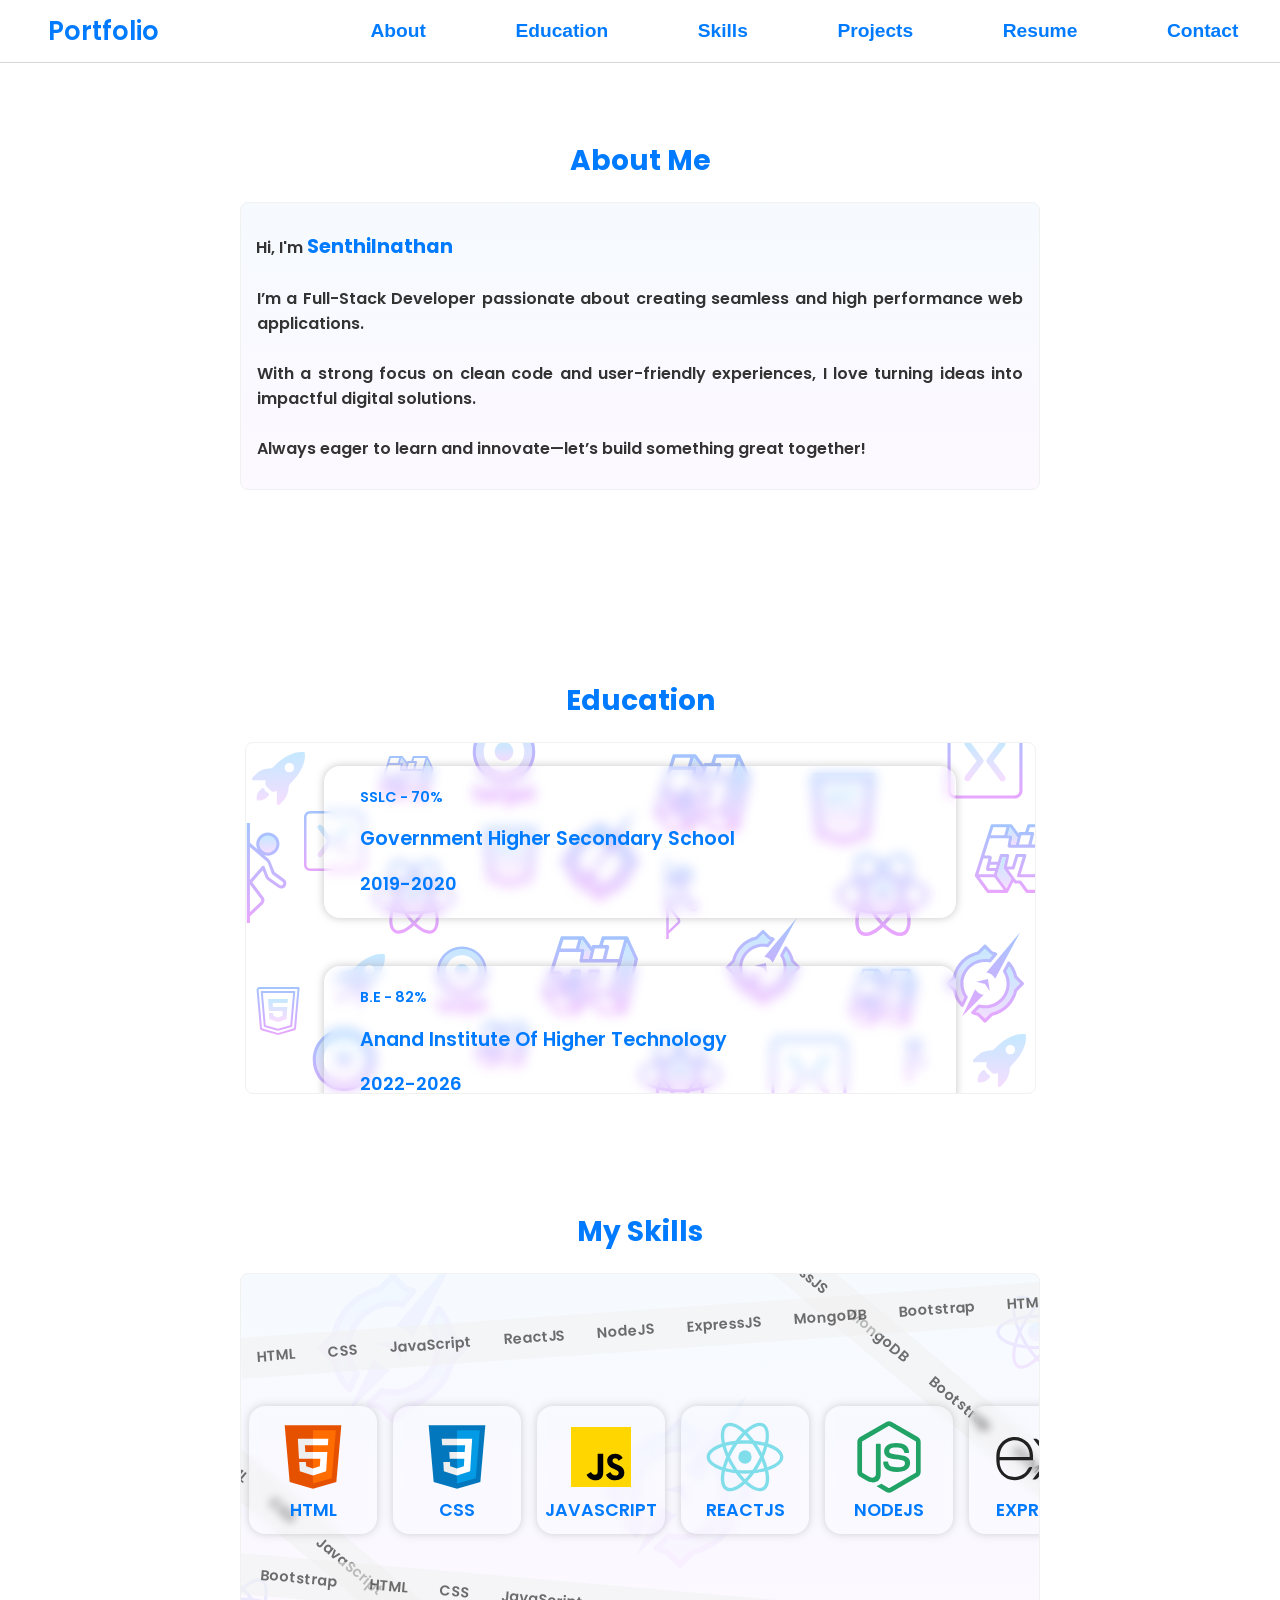
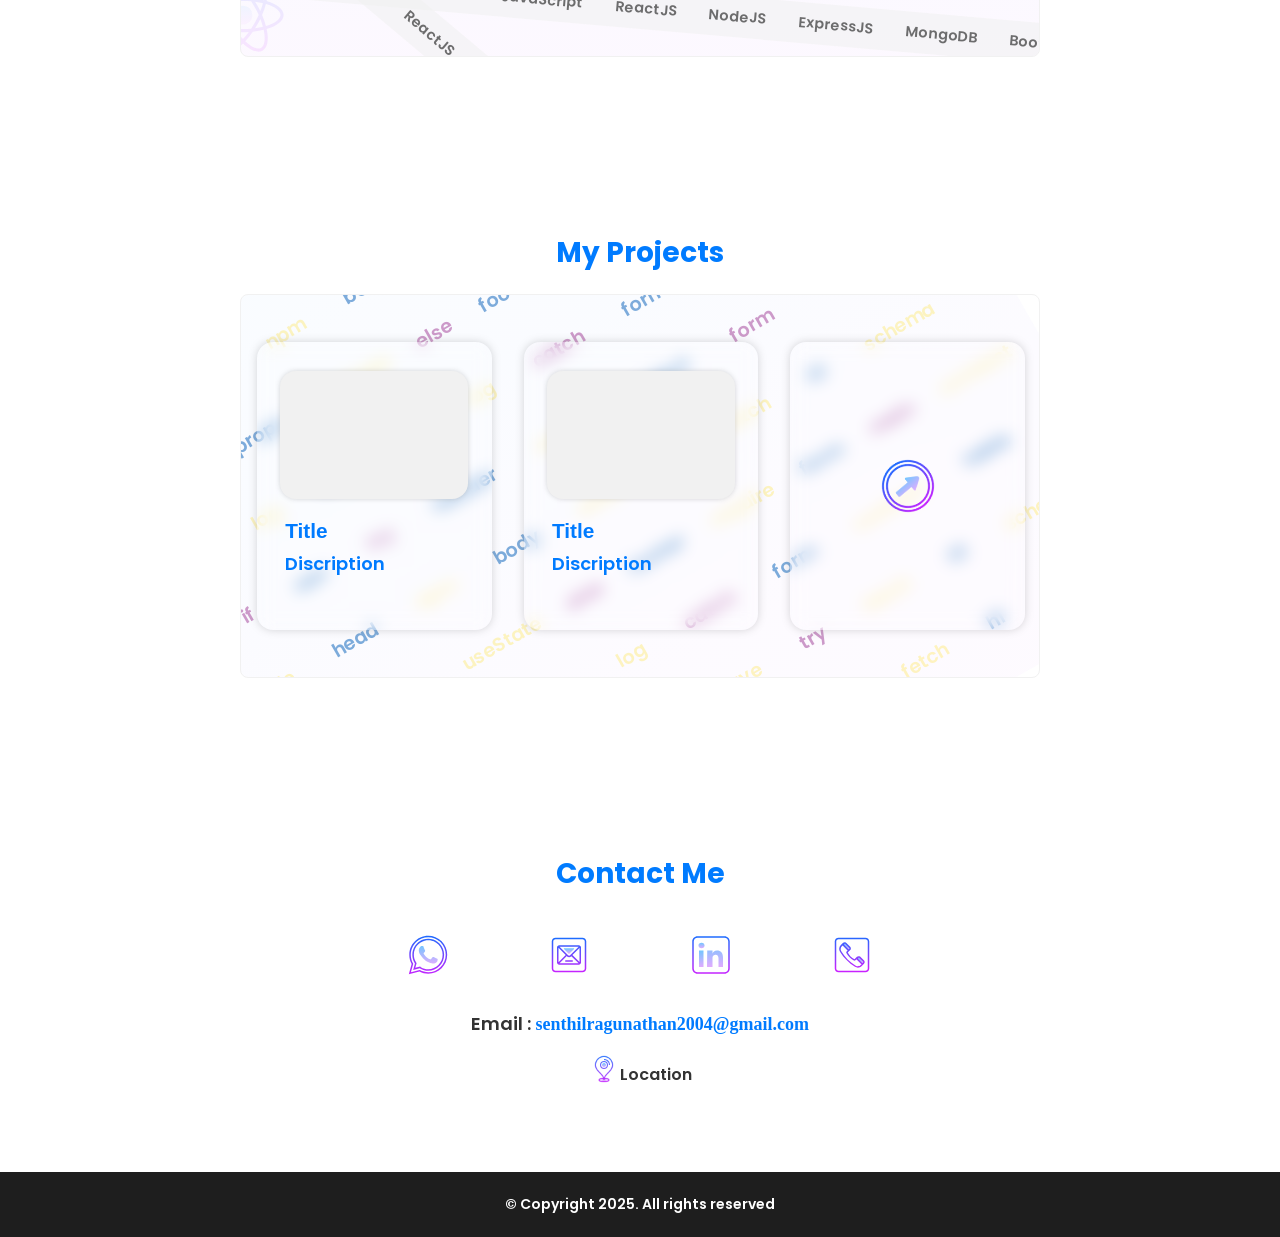
==== index.html @ 5792e0f9 "upload portfolio" ====
<!DOCTYPE html>
<html lang="en">
<head>
    <meta charset="UTF-8">
    <meta name="viewport" content="width=device-width, initial-scale=1.0">
    <title>My Portfolio</title>
    <link rel="stylesheet" href="style.css">
</head>
<body>
  
    <!-- header -->
    <header>
        <h1><p> Portfolio</p></h1>
        <nav id="nav">
            <ul>
                <li><a href="#about">About</a></li>
                <li><a href="#edu">Education</a></li>
                <li><a href="#skills">Skills</a></li>
                <li><a href="#projects">Projects</a></li>
                <li><a href="resume.pdf" target="_blank">Resume</a></li>
                <li><a href="#contact">Contact</a></li>
            </ul>
        </nav>
        <div id="container">
            <svg id="headerSvg" xmlns="http://www.w3.org/2000/svg" x="0px" y="0px"  viewBox="0 0 50 50">
                <path d="M 0 9 L 0 11 L 50 11 L 50 9 Z M 0 24 L 0 26 L 50 26 L 50 24 Z M 0 39 L 0 41 L 50 41 L 50 39 Z"></path>
                </svg>
        </div>
        
    </header>

<div id="body">
   <!-- about me -->
    <section id="about">
        <h2>About Me</h2>
        <div class="text-container">

            <span class="text-block1">Hi, I'm <b class="text-block2">Senthilnathan</b></span>
            <div class="text-block">I’m a Full-Stack Developer passionate about creating seamless and high performance web applications.</div>
            <div class="text-block">With a strong focus on clean code and user-friendly experiences, I love turning ideas into impactful digital solutions.</div>
            <div class="text-block">Always eager to learn and innovate—let’s build something great together!</div>     
        </div>
    </section>

    <!-- education -->
    <section id="edu" style=" padding-top: 5rem;">
        <h2>Education</h2>
        <div class="education-container">
           <div class="edu-container">
             <!-- edu images -->
             <svg class="edu-img-1" xmlns="http://www.w3.org/2000/svg" x="0px" y="0px" width="100" height="100" viewBox="0 0 64 64">
                <linearGradient id="ERXhbMl5aahw4p_HCs0Aea_69463_gr1" x1="32" x2="32" y1="6" y2="58" gradientUnits="userSpaceOnUse" spreadMethod="reflect"><stop offset="0" stop-color="#1a6dff"></stop><stop offset="1" stop-color="#c822ff"></stop></linearGradient><path fill="none" stroke="url(#ERXhbMl5aahw4p_HCs0Aea)" stroke-miterlimit="10" stroke-width="2" d="M32 7A25 25 0 1 0 32 57A25 25 0 1 0 32 7Z"></path><linearGradient id="ERXhbMl5aahw4p_HCs0Aeb_69463_gr2" x1="31" x2="31" y1="16" y2="49.98" gradientUnits="userSpaceOnUse" spreadMethod="reflect"><stop offset="0" stop-color="#6dc7ff"></stop><stop offset="1" stop-color="#e6abff"></stop></linearGradient><path fill="url(#ERXhbMl5aahw4p_HCs0Aeb_69463_gr2)" d="M47.93,16.83C47.89,16.35,47.49,16,47.01,16h-1.25c-5.31,0-11.52,3.05-16.63,8.15L29,24.27 c-0.52,0.52-1.02,1.02-1.52,1.56c-0.32,0.34-0.77,0.55-1.22,0.57c-4.01,0.2-7.072,1.12-9.922,3.95l-2.07,2.09 c-0.26,0.26-0.34,0.65-0.2,0.99c0.14,0.34,0.47,0.57,0.85,0.57h8.07l-0.278,1.27c-0.33,0.99-0.08,2.07,0.67,2.82l2.55,2.54 c0.73,0.73,1.84,0.99,2.82,0.67L30,41v8.06c0,0.38,0.22,0.7,0.57,0.85c0.11,0.05,0.22,0.07,0.35,0.07c0.24,0,0.48-0.09,0.65-0.27 l2.07-2.08c2.83-2.82,3.76-5.84,3.98-9.81c0.02-0.47,0.25-0.91,0.61-1.25c0.53-0.48,1.05-1.01,1.64-1.69 C45.41,29.35,48.51,22.43,47.93,16.83z M38,29c-1.66,0-3-1.34-3-3c0-1.66,1.34-3,3-3s3,1.34,3,3C41,27.66,39.66,29,38,29z"></path><linearGradient id="ERXhbMl5aahw4p_HCs0Aec_69463_gr3" x1="21" x2="21" y1="16.5" y2="49.786" gradientUnits="userSpaceOnUse" spreadMethod="reflect"><stop offset="0" stop-color="#6dc7ff"></stop><stop offset="1" stop-color="#e6abff"></stop></linearGradient><path fill="url(#ERXhbMl5aahw4p_HCs0Aec_69463_gr3)" d="M24.839,43.629c-0.286,0.411-0.617,0.811-0.937,1.131C22.45,46.2,20.553,47,18.565,47 c-0.251,0-0.491-0.011-0.731-0.034c-0.446-0.046-0.8-0.411-0.823-0.869c-0.114-2.217,0.731-4.4,2.32-5.966 c0.331-0.343,0.766-0.686,1.211-0.971C20.69,39.057,20.885,39,21.068,39c0.754,0,0.994,0.731,1.109,1.074 c0.274,0.869,0.937,1.577,1.76,1.886c0.434,0.171,0.869,0.366,1.017,0.846C25.045,43.069,24.999,43.4,24.839,43.629z"></path>
                </svg>
             <svg class="edu-img-2" xmlns="http://www.w3.org/2000/svg" x="0px" y="0px" width="100" height="100" viewBox="0 0 64 64">
                <linearGradient id="n7GbNptP9nIelJdj~JXU3a__cPDdL_PMk-B_gr1" x1="32" x2="32" y1="7.766" y2="56.935" gradientUnits="userSpaceOnUse"><stop offset="0" stop-color="#1a6dff"></stop><stop offset="1" stop-color="#c822ff"></stop></linearGradient><path fill="url(#n7GbNptP9nIelJdj~JXU3a__cPDdL_PMk-B_gr1)" d="M51,8H13c-2.757,0-5,2.243-5,5v38c0,2.757,2.243,5,5,5h38c2.757,0,5-2.243,5-5V13	C56,10.243,53.757,8,51,8z M54,51c0,1.654-1.346,3-3,3H13c-1.654,0-3-1.346-3-3V13c0-1.654,1.346-3,3-3h38c1.654,0,3,1.346,3,3V51z"></path><linearGradient id="n7GbNptP9nIelJdj~JXU3b__cPDdL_PMk-B_gr2" x1="24.994" x2="24.994" y1="19.17" y2="43.852" gradientUnits="userSpaceOnUse"><stop offset="0" stop-color="#6dc7ff"></stop><stop offset="1" stop-color="#e6abff"></stop></linearGradient><path fill="url(#n7GbNptP9nIelJdj~JXU3b__cPDdL_PMk-B_gr2)" d="M31.135,31.827c-0.037-0.436-0.212-0.863-0.51-1.186l-8.182-10.855 c-0.665-0.882-1.919-1.058-2.801-0.393c-0.882,0.665-1.058,1.919-0.393,2.801L26.641,32l-7.392,9.807 c-0.665,0.882-0.489,2.136,0.393,2.801c0.882,0.665,2.136,0.489,2.801-0.393c0,0,8.182-10.854,8.182-10.855 c0.296-0.393,0.501-0.793,0.516-1.302C31.144,31.981,31.142,31.904,31.135,31.827z"></path><linearGradient id="n7GbNptP9nIelJdj~JXU3c__cPDdL_PMk-B_gr3" x1="39.035" x2="39.035" y1="19.17" y2="43.852" gradientUnits="userSpaceOnUse"><stop offset="0" stop-color="#6dc7ff"></stop><stop offset="1" stop-color="#e6abff"></stop></linearGradient><path fill="url(#n7GbNptP9nIelJdj~JXU3c__cPDdL_PMk-B_gr3)" d="M44.81,41.885L37.359,32l7.392-9.807c0.665-0.882,0.489-2.136-0.393-2.801 c-0.882-0.665-2.136-0.489-2.801,0.393c0,0-8.182,10.854-8.182,10.855c-0.299,0.396-0.504,0.8-0.516,1.313 c-0.012,0.51,0.169,1.028,0.516,1.406l8.241,10.933c0.665,0.882,1.919,1.058,2.801,0.393C45.299,44.021,45.475,42.767,44.81,41.885 z"></path>
                </svg> 
            <svg class="edu-img-3" xmlns="http://www.w3.org/2000/svg" x="0px" y="0px" width="100" height="100" viewBox="0 0 64 64">
                <linearGradient id="CK9_UDykpeP4VI-ZAENC6a_nvNQeqdSik5a_gr1" x1="32" x2="32" y1="45" y2="7" gradientUnits="userSpaceOnUse"><stop offset="0" stop-color="#e6abff"></stop><stop offset="1" stop-color="#6dc7ff"></stop></linearGradient><path fill="url(#CK9_UDykpeP4VI-ZAENC6a_nvNQeqdSik5a_gr1)" d="M32,7c-10.503,0-19,8.497-19,19c0,10.503,8.497,19.059,19,19c10.503,0,19-8.497,19-19	C51,15.497,42.503,7,32,7z M32,38.999c-7.195,0-13-5.805-13-13c0-7.195,5.805-13,13-13s13,5.804,13,13	C45,33.195,39.195,38.999,32,38.999z"></path><linearGradient id="CK9_UDykpeP4VI-ZAENC6b_nvNQeqdSik5a_gr2" x1="32" x2="32" y1="32" y2="20" gradientUnits="userSpaceOnUse"><stop offset="0" stop-color="#e6abff"></stop><stop offset="1" stop-color="#6dc7ff"></stop></linearGradient><circle cx="32" cy="26" r="6" fill="url(#CK9_UDykpeP4VI-ZAENC6b_nvNQeqdSik5a_gr2)"></circle><linearGradient id="CK9_UDykpeP4VI-ZAENC6c_nvNQeqdSik5a_gr3" x1="32" x2="32" y1="60.747" y2="6" gradientUnits="userSpaceOnUse"><stop offset="0" stop-color="#c822ff"></stop><stop offset="1" stop-color="#1a6dff"></stop></linearGradient><path fill="url(#CK9_UDykpeP4VI-ZAENC6c_nvNQeqdSik5a_gr3)" d="M31.887,46c-5.267,0-10.229-2.049-13.979-5.778C14.099,36.433,12,31.382,12,26	c0-11.028,8.972-20,20-20s20,8.972,20,20s-8.972,20-20,20C31.963,46,31.924,46,31.887,46z M32,8c-9.925,0-18,8.075-18,18	c0,4.846,1.889,9.393,5.318,12.804C22.691,42.157,27.153,44,31.893,44c0.034,0,0.067,0,0.102,0C41.925,44,50,35.925,50,26	S41.925,8,32,8z M15.467,47.558v2.353h1.548v1.424h-1.548v3.901c0,0.743,0.186,0.929,0.929,0.929c0.248,0,0.433,0,0.681-0.062v1.672	c-0.433,0.062-0.867,0.062-1.3,0.062c-1.61,0-2.477-0.495-2.477-1.92v-4.582H12v-1.424h1.3v-2.353L15.467,47.558z M24.817,55.732	c0,0.495,0.062,0.619,0.557,0.619h0.062v1.424c-0.248,0.124-0.557,0.186-0.867,0.186c-0.991,0-1.486-0.31-1.672-0.991	c-0.495,0.619-1.424,1.053-2.724,1.053c-1.61,0-2.663-0.805-2.663-2.353c-0.062-0.619,0.186-1.238,0.681-1.672	c0.495-0.433,1.238-0.619,2.539-0.805c1.424-0.186,1.981-0.248,1.981-0.991c0-0.867-0.619-1.053-1.362-1.053	c-0.867,0-1.362,0.372-1.424,1.176h-2.167c0.062-1.734,1.486-2.601,3.653-2.601c2.291,0,3.406,0.743,3.406,2.229L24.817,55.732z M20.916,56.537c1.176,0,1.734-0.619,1.734-1.796v-0.805c-0.186,0.186-0.557,0.31-1.3,0.372c-1.115,0.124-1.734,0.372-1.734,1.238	C19.616,56.165,19.988,56.537,20.916,56.537L20.916,56.537z M31.009,49.787v1.981c-0.248-0.062-0.495-0.062-0.743-0.062	c-1.548,0-2.105,1.053-2.105,2.539v3.529h-2.167v-7.864h2.043v1.424c0.433-0.991,1.424-1.672,2.477-1.672	C30.7,49.725,30.824,49.725,31.009,49.787L31.009,49.787z M36.706,50.964v-1.053h2.043v7.368c0,2.043-1.176,3.467-4.025,3.467	c-1.796,0-3.344-0.929-3.467-2.539h2.167c0.186,0.743,0.743,1.053,1.61,1.053c1.115,0,1.734-0.681,1.734-1.92v-1.053	c-0.495,0.805-1.424,1.3-2.353,1.238c-2.229,0-3.344-1.61-3.344-3.963c0-1.981,1.176-3.901,3.344-3.901	C35.282,49.663,36.211,50.159,36.706,50.964L36.706,50.964z M34.848,55.917c1.176,0,1.858-0.929,1.858-2.167	c0-1.115-0.31-2.415-1.858-2.415c-1.115,0-1.734,0.929-1.734,2.229C33.115,54.865,33.61,55.917,34.848,55.917z M47.17,53.998v0.433	h-5.635c0.062,1.362,0.681,1.981,1.92,1.981c0.805,0,1.548-0.495,1.734-0.991h1.92c-0.557,1.796-1.796,2.663-3.653,2.663	c-2.477,0-4.025-1.734-4.025-4.087c0-2.415,1.61-4.149,4.025-4.149C45.808,49.725,47.17,51.645,47.17,53.998L47.17,53.998z M45.003,53.007c-0.186-1.176-0.743-1.672-1.734-1.672c-0.929-0.062-1.734,0.619-1.796,1.548v0.124H45.003z M50.39,47.558v2.353	h1.548v1.424H50.39v3.901c0,0.743,0.186,0.929,0.929,0.929c0.248,0,0.433,0,0.681-0.062v1.672c-0.433,0.062-0.867,0.062-1.3,0.062	c-1.61,0-2.477-0.495-2.477-1.92v-4.582h-1.3v-1.424h1.3v-2.353L50.39,47.558z"></path>
                </svg>
            <svg class="edu-img-4" xmlns="http://www.w3.org/2000/svg" x="0px" y="0px" width="100" height="100" viewBox="0 0 64 64">
                <linearGradient id="QdB3-Iph3jBLjEqxCoXEqa_pSB2x0NS2uP8_gr1" x1="40.04" x2="40.04" y1="21.84" y2="58.93" gradientUnits="userSpaceOnUse"><stop offset="0" stop-color="#6dc7ff"></stop><stop offset="1" stop-color="#e6abff"></stop></linearGradient><path fill="url(#QdB3-Iph3jBLjEqxCoXEqa_pSB2x0NS2uP8_gr1)" d="M55.97,34.96l-4.32,4.31c-1.67,7.65-7.68,13.67-15.33,15.34L32,58.93l-4.32-4.32	c-1.24-0.27-2.43-0.67-3.57-1.16l4.19-4.19c1.18,0.31,2.42,0.48,3.7,0.48c8.17,0,14.79-6.62,14.79-14.78c0-2.94-0.87-5.66-2.34-7.96	l2.78-5.16c2.15,2.48,3.7,5.48,4.42,8.8L55.97,34.96z"></path><linearGradient id="QdB3-Iph3jBLjEqxCoXEqb_pSB2x0NS2uP8_gr2" x1="23.425" x2="23.425" y1="10.99" y2="48.84" gradientUnits="userSpaceOnUse"><stop offset="0" stop-color="#6dc7ff"></stop><stop offset="1" stop-color="#e6abff"></stop></linearGradient><path fill="url(#QdB3-Iph3jBLjEqxCoXEqb_pSB2x0NS2uP8_gr2)" d="M38.82,16.03l-3.75,4.47c-0.99-0.21-2.02-0.33-3.07-0.33c-8.17,0-14.79,6.62-14.79,14.79	c0,3.21,1.03,6.18,2.77,8.6l-2.52,5.28c-2.5-2.62-4.31-5.9-5.11-9.57l-4.32-4.31l4.32-4.32c1.67-7.65,7.68-13.66,15.33-15.34	L32,10.99l4.32,4.31C37.17,15.49,38.01,15.74,38.82,16.03z"></path><linearGradient id="QdB3-Iph3jBLjEqxCoXEqc_pSB2x0NS2uP8_gr3" x1="32" x2="32" y1="2.025" y2="59.93" gradientUnits="userSpaceOnUse"><stop offset="0" stop-color="#1a6dff"></stop><stop offset="1" stop-color="#c822ff"></stop></linearGradient><path fill="url(#QdB3-Iph3jBLjEqxCoXEqc_pSB2x0NS2uP8_gr3)" d="M32.869,27.786c2.47,0.297,4.551,1.837,5.608,3.978L54.492,2.025L32.869,27.786z M25.713,38.514l-8.297,17.388l13.766-13.767C28.833,41.87,26.827,40.479,25.713,38.514z M26.489,33.836l7.393-1.904l1.232,7.953	L32,35.143L26.489,33.836z M32,59.93c-0.256,0-0.512-0.098-0.707-0.293l-4.116-4.115c-1.145-0.269-2.308-0.656-3.462-1.152	c-0.305-0.131-0.524-0.405-0.587-0.73s0.041-0.661,0.275-0.896l4.189-4.19c0.251-0.253,0.618-0.352,0.961-0.26	c1.13,0.297,2.289,0.447,3.446,0.447c7.604,0,13.79-6.182,13.79-13.78c0-2.621-0.755-5.188-2.183-7.422	c-0.195-0.306-0.21-0.693-0.037-1.013l2.78-5.16c0.155-0.289,0.443-0.483,0.771-0.52c0.326-0.035,0.649,0.092,0.865,0.339	c2.234,2.579,3.813,5.669,4.576,8.953l4.114,4.115c0.188,0.188,0.293,0.442,0.293,0.708c0,0.265-0.105,0.52-0.294,0.707	l-4.114,4.104c-1.817,7.797-7.949,13.934-15.738,15.75l-4.116,4.114C32.512,59.832,32.256,59.93,32,59.93z M25.902,53.072	c0.669,0.23,1.334,0.418,1.99,0.562c0.188,0.04,0.358,0.134,0.494,0.27L32,57.516l3.613-3.612c0.136-0.136,0.307-0.229,0.494-0.27	c7.262-1.586,12.979-7.308,14.566-14.577c0.04-0.188,0.135-0.359,0.271-0.495l3.61-3.603l-3.611-3.612	c-0.136-0.136-0.229-0.308-0.271-0.495c-0.563-2.591-1.687-5.057-3.278-7.208l-1.791,3.324c1.433,2.435,2.187,5.186,2.187,7.992	c0,8.701-7.083,15.78-15.79,15.78c-1.137,0-2.274-0.126-3.391-0.376L25.902,53.072z M17.46,49.84c-0.271,0-0.533-0.11-0.724-0.31	c-2.621-2.747-4.448-6.115-5.298-9.758l-4.114-4.104C7.136,35.48,7.03,35.226,7.03,34.961c0-0.266,0.105-0.521,0.293-0.708	l4.114-4.116c1.815-7.786,7.947-13.921,15.74-15.748l4.116-4.106c0.391-0.389,1.021-0.389,1.412,0l4.118,4.108	c0.765,0.183,1.548,0.417,2.333,0.698c0.308,0.11,0.543,0.364,0.628,0.68c0.086,0.316,0.012,0.653-0.199,0.904l-3.75,4.47	c-0.237,0.284-0.617,0.411-0.973,0.336C33.898,21.273,32.935,21.17,32,21.17c-7.604,0-13.79,6.187-13.79,13.79	c0,2.895,0.893,5.667,2.582,8.016c0.214,0.297,0.248,0.686,0.091,1.015l-2.521,5.28c-0.142,0.297-0.42,0.505-0.745,0.557	C17.565,49.836,17.513,49.84,17.46,49.84z M9.445,34.959l3.61,3.603c0.136,0.136,0.23,0.308,0.271,0.495	c0.638,2.921,1.97,5.656,3.882,7.99l1.62-3.396c-1.715-2.583-2.618-5.575-2.618-8.691c0-8.707,7.083-15.79,15.79-15.79	c0.88,0,1.78,0.079,2.683,0.236l2.415-2.878c-0.336-0.095-0.668-0.18-0.996-0.253c-0.185-0.041-0.354-0.134-0.487-0.268L32,12.402	l-3.614,3.605c-0.135,0.135-0.306,0.228-0.491,0.269c-7.266,1.597-12.983,7.318-14.568,14.576c-0.04,0.188-0.134,0.358-0.27,0.494	L9.445,34.959z"></path>
                </svg> 
            <svg class="edu-img-5" xmlns="http://www.w3.org/2000/svg" x="0px" y="0px" width="100" height="100" viewBox="0 0 64 64">
                <linearGradient id="SVGID_1__YSTAcKGc3xHl_gr1" x1="34.5" x2="34.5" y1="7.596" y2="18.831" gradientUnits="userSpaceOnUse"><stop offset="0" stop-color="#6dc7ff"></stop><stop offset="1" stop-color="#e6abff"></stop></linearGradient><circle cx="34.5" cy="13.5" r="6.5" fill="url(#SVGID_1__YSTAcKGc3xHl_gr1)"></circle><linearGradient id="SVGID_2__YSTAcKGc3xHl_gr2" x1="33.639" x2="33.639" y1="-.489" y2="64.589" gradientUnits="userSpaceOnUse"><stop offset="0" stop-color="#1a6dff"></stop><stop offset="1" stop-color="#c822ff"></stop></linearGradient><path fill="url(#SVGID_2__YSTAcKGc3xHl_gr2)" d="M46.3,38c-0.1-0.9-0.6-1.7-1.4-2.2l-6.1-4.4l-1.3-3.3C36.7,26,36.3,25,36,24.4c0,0-0.5-0.9-1-1.4l-2.8-2.4	c0.7,0.2,1.5,0.3,2.2,0.3c4.1,0,7.5-3.4,7.5-7.5S38.6,6,34.5,6S27,9.4,27,13.5c0,1.2,0.3,2.3,0.8,3.3L23,12.6V0h-2v64h2v-4.4	c0,0,0,0,0.1,0l8.1-7.6c0.1-0.1,0.4-0.5,0.5-0.6c0.8-1.2,0.8-2.8,0-3.9l-7.2-9.6l6.7-7.7l1.7,4.5c0.2,0.4,0.4,0.8,0.7,1.1	c0.2,0.2,0.4,0.4,0.6,0.6l6.8,4.9c1.5,1.1,3.6,0.8,4.7-0.7C46.2,39.8,46.4,38.9,46.3,38z M34.5,8c3,0,5.5,2.5,5.5,5.5	S37.5,19,34.5,19S29,16.5,29,13.5S31.5,8,34.5,8z M30,48.6c0.3,0.5,0.4,1.1,0,1.6c0,0.1-0.2,0.2-0.2,0.3L23,56.9V39.3L30,48.6z M44,39.4c-0.4,0.6-1.3,0.7-1.9,0.3l-6.8-4.9c-0.1-0.1-0.2-0.1-0.2-0.2c0,0,0-0.1-0.1-0.1c-0.1-0.1-0.2-0.3-0.3-0.5l-2.3-6	c-0.1-0.3-0.4-0.6-0.8-0.6c-0.3-0.1-0.7,0.1-0.9,0.3L23,36.4V15.3l10.4,9l0.2,0.2c0.3,0.3,0.6,0.6,0.8,0.9c0.3,0.8,2.7,7.1,2.7,7.1	c0.1,0.2,0.2,0.3,0.3,0.5l6.4,4.6c0.3,0.2,0.5,0.5,0.5,0.9C44.3,38.7,44.2,39.1,44,39.4z"></path>
                </svg>  
            <svg class="edu-img-6" xmlns="http://www.w3.org/2000/svg" x="0px" y="0px" width="100" height="100" viewBox="0 0 64 64">
                <linearGradient id="cgILivgqPeK5DyUQPAsNna_74190_gr1" x1="32.217" x2="32.217" y1="11" y2="55" gradientUnits="userSpaceOnUse" spreadMethod="reflect"><stop offset="0" stop-color="#1a6dff"></stop><stop offset="1" stop-color="#c822ff"></stop></linearGradient><path fill="url(#cgILivgqPeK5DyUQPAsNna_74190_gr1)" d="M59.34,23.58l-5.49-12C53.69,11.23,53.33,11,52.94,11h-13.4c-0.44,0-0.83,0.29-0.96,0.71 L37.26,16H34c-0.46,0-0.86,0.31-0.97,0.76L32.97,17l-4.14-5.59c-0.18-0.25-0.48-0.4-0.8-0.4L16.09,11c-0.43,0-0.82,0.28-0.95,0.7 L5.05,43.58c-0.03,0.09-0.02,0.19-0.02,0.3C5.02,43.92,5,43.96,5,44c0,0.34,0.18,0.63,0.44,0.81l7.19,9.78 c0.18,0.26,0.48,0.41,0.8,0.41h12c0.01,0,0.01,0,0.01,0c0.1,0,0.19-0.02,0.28-0.05c0.03,0,0.06-0.02,0.09-0.03 c0.06-0.03,0.12-0.06,0.18-0.1c0.01-0.01,0.03-0.01,0.04-0.02c0.01-0.01,0.02-0.02,0.03-0.04c0.08-0.06,0.14-0.13,0.2-0.21 c0.01-0.02,0.03-0.04,0.04-0.06s0.02-0.02,0.02-0.03l3.35-6.57l0.53,0.7c0.09,0.13,0.21,0.23,0.35,0.3c0.13,0.07,0.27,0.09,0.41,0.1 c0.01,0,0.03,0.01,0.04,0.01h2.49l4.06,5.59c0.19,0.26,0.49,0.41,0.81,0.41h13.07c0.11,0,0.22-0.02,0.32-0.06 c0.05-0.01,0.09-0.04,0.13-0.06c0.05-0.02,0.1-0.04,0.15-0.08c0,0,0,0,0.01-0.01c0.09-0.07,0.18-0.16,0.24-0.27 c0.02-0.03,0.03-0.06,0.04-0.1c0.03-0.06,0.07-0.12,0.09-0.19l7-30C59.46,24.01,59.43,23.79,59.34,23.58z M40.28,13h11.25 l-3.07,11.11C48.32,24.04,48.17,24,48,24h-6.72l1.69-6.76c0.07-0.3,0.01-0.61-0.18-0.86C42.6,16.14,42.31,16,42,16h-2.65L40.28,13z M34.39,19.54c0.01,0,0.01-0.01,0.01-0.01L34.78,18h5.94l-1.5,6h-5.94L34.39,19.54z M27.39,13.01h0.14l4.81,6.5L31.22,24h-3.04 l0.81-4.84c0.05-0.29-0.04-0.58-0.23-0.81C28.57,18.13,28.29,18,28,18h-2.05L27.39,13.01z M16.83,13h8.47l-1.43,5h-8.63L16.83,13z M14.61,20h12.21l-0.81,4.84c-0.05,0.29,0.04,0.58,0.23,0.81C26.43,25.87,26.71,26,27,26h20.94l-4.7,16.99L34.35,43l3.61-11.71 c0.09-0.3,0.03-0.63-0.16-0.88C37.62,30.15,37.32,30,37,30h-5c-0.44,0-0.83,0.29-0.96,0.71l-2.24,7.3h-3.23l1.41-6.81 c0.06-0.29-0.01-0.6-0.2-0.83C26.59,30.14,26.3,30,26,30h-3.98c-0.08,0-0.14,0.01-0.22,0.02c-0.14,0.03-0.28,0.09-0.4,0.18 c-0.11,0.08-0.21,0.19-0.28,0.32c-0.03,0.07-0.06,0.14-0.08,0.21L19.72,35h-4.44l0.53-2.14c0.12-0.45,0.02-0.92-0.27-1.28 C15.26,31.21,14.83,31,14.36,31h-3.23L14.61,20z M19.11,37l-0.62,2h-4.21l0.5-2H19.11z M10.49,33h3.23l-0.53,2.14 c-0.05,0.17-0.06,0.35-0.04,0.52c-0.1,0.14-0.17,0.3-0.21,0.48l-0.75,3c-0.12,0.45-0.02,0.92,0.27,1.28 c0.28,0.37,0.71,0.58,1.18,0.58h4.24l-0.62,2H7.33L10.49,33z M13.94,53l-5.87-8h9.45l5.93,8H13.94z M25.27,52.11l-6.16-8.32 L22.74,32h2.03l-1.41,6.8v0.03c-0.02,0.14-0.02,0.28,0.01,0.41c0,0.01,0,0.01,0,0.01c0.03,0.12,0.09,0.24,0.17,0.35l4.8,6.49 L25.27,52.11z M38.87,53l-4.06-5.59C34.62,47.15,34.32,47,34,47h-2.5l-1.18-1.6l-4-5.39h3.22c0.44,0,0.82-0.29,0.95-0.71l2.25-7.3 h2.91l-3.61,11.71c-0.09,0.3-0.03,0.63,0.16,0.88C32.38,44.85,32.68,45,33,45l10.51-0.02L49.45,53H38.87z M50.95,51.67l-5.85-7.9 l8.01-28.99l4.27,9.33L50.95,51.67z"></path><linearGradient id="cgILivgqPeK5DyUQPAsNnb_74190_gr2" x1="51.24" x2="51.24" y1="14.78" y2="51.67" gradientUnits="userSpaceOnUse" spreadMethod="reflect"><stop offset="0" stop-color="#6dc7ff"></stop><stop offset="1" stop-color="#e6abff"></stop></linearGradient><path fill="url(#cgILivgqPeK5DyUQPAsNnb_74190_gr2)" d="M57.38 24.11L50.95 51.67 45.1 43.77 53.11 14.78z"></path><linearGradient id="cgILivgqPeK5DyUQPAsNnc_74190_gr3" x1="29.145" x2="29.145" y1="13.01" y2="24" gradientUnits="userSpaceOnUse" spreadMethod="reflect"><stop offset="0" stop-color="#6dc7ff"></stop><stop offset="1" stop-color="#e6abff"></stop></linearGradient><path fill="url(#cgILivgqPeK5DyUQPAsNnc_74190_gr3)" d="M32.34,19.51L31.22,24h-3.04l0.81-4.84c0.05-0.29-0.04-0.58-0.23-0.81 C28.57,18.13,28.29,18,28,18h-2.05l1.44-4.99h0.14L32.34,19.51z"></path><linearGradient id="cgILivgqPeK5DyUQPAsNnd_74190_gr4" x1="23.725" x2="23.725" y1="32" y2="52.11" gradientUnits="userSpaceOnUse" spreadMethod="reflect"><stop offset="0" stop-color="#6dc7ff"></stop><stop offset="1" stop-color="#e6abff"></stop></linearGradient><path fill="url(#cgILivgqPeK5DyUQPAsNnd_74190_gr4)" d="M28.34,46.09l-3.07,6.02l-6.16-8.32L22.74,32h2.03l-1.41,6.8v0.03 c-0.02,0.14-0.02,0.28,0.01,0.41c0,0.01,0,0.01,0,0.01c0.03,0.12,0.09,0.24,0.17,0.35L28.34,46.09z"></path>
                </svg>    
            <svg class="edu-img-7" xmlns="http://www.w3.org/2000/svg" x="0px" y="0px" width="100" height="100" viewBox="0 0 64 64">
                <linearGradient id="cgILivgqPeK5DyUQPAsNna_74190_gr1" x1="32.217" x2="32.217" y1="11" y2="55" gradientUnits="userSpaceOnUse" spreadMethod="reflect"><stop offset="0" stop-color="#1a6dff"></stop><stop offset="1" stop-color="#c822ff"></stop></linearGradient><path fill="url(#cgILivgqPeK5DyUQPAsNna_74190_gr1)" d="M59.34,23.58l-5.49-12C53.69,11.23,53.33,11,52.94,11h-13.4c-0.44,0-0.83,0.29-0.96,0.71 L37.26,16H34c-0.46,0-0.86,0.31-0.97,0.76L32.97,17l-4.14-5.59c-0.18-0.25-0.48-0.4-0.8-0.4L16.09,11c-0.43,0-0.82,0.28-0.95,0.7 L5.05,43.58c-0.03,0.09-0.02,0.19-0.02,0.3C5.02,43.92,5,43.96,5,44c0,0.34,0.18,0.63,0.44,0.81l7.19,9.78 c0.18,0.26,0.48,0.41,0.8,0.41h12c0.01,0,0.01,0,0.01,0c0.1,0,0.19-0.02,0.28-0.05c0.03,0,0.06-0.02,0.09-0.03 c0.06-0.03,0.12-0.06,0.18-0.1c0.01-0.01,0.03-0.01,0.04-0.02c0.01-0.01,0.02-0.02,0.03-0.04c0.08-0.06,0.14-0.13,0.2-0.21 c0.01-0.02,0.03-0.04,0.04-0.06s0.02-0.02,0.02-0.03l3.35-6.57l0.53,0.7c0.09,0.13,0.21,0.23,0.35,0.3c0.13,0.07,0.27,0.09,0.41,0.1 c0.01,0,0.03,0.01,0.04,0.01h2.49l4.06,5.59c0.19,0.26,0.49,0.41,0.81,0.41h13.07c0.11,0,0.22-0.02,0.32-0.06 c0.05-0.01,0.09-0.04,0.13-0.06c0.05-0.02,0.1-0.04,0.15-0.08c0,0,0,0,0.01-0.01c0.09-0.07,0.18-0.16,0.24-0.27 c0.02-0.03,0.03-0.06,0.04-0.1c0.03-0.06,0.07-0.12,0.09-0.19l7-30C59.46,24.01,59.43,23.79,59.34,23.58z M40.28,13h11.25 l-3.07,11.11C48.32,24.04,48.17,24,48,24h-6.72l1.69-6.76c0.07-0.3,0.01-0.61-0.18-0.86C42.6,16.14,42.31,16,42,16h-2.65L40.28,13z M34.39,19.54c0.01,0,0.01-0.01,0.01-0.01L34.78,18h5.94l-1.5,6h-5.94L34.39,19.54z M27.39,13.01h0.14l4.81,6.5L31.22,24h-3.04 l0.81-4.84c0.05-0.29-0.04-0.58-0.23-0.81C28.57,18.13,28.29,18,28,18h-2.05L27.39,13.01z M16.83,13h8.47l-1.43,5h-8.63L16.83,13z M14.61,20h12.21l-0.81,4.84c-0.05,0.29,0.04,0.58,0.23,0.81C26.43,25.87,26.71,26,27,26h20.94l-4.7,16.99L34.35,43l3.61-11.71 c0.09-0.3,0.03-0.63-0.16-0.88C37.62,30.15,37.32,30,37,30h-5c-0.44,0-0.83,0.29-0.96,0.71l-2.24,7.3h-3.23l1.41-6.81 c0.06-0.29-0.01-0.6-0.2-0.83C26.59,30.14,26.3,30,26,30h-3.98c-0.08,0-0.14,0.01-0.22,0.02c-0.14,0.03-0.28,0.09-0.4,0.18 c-0.11,0.08-0.21,0.19-0.28,0.32c-0.03,0.07-0.06,0.14-0.08,0.21L19.72,35h-4.44l0.53-2.14c0.12-0.45,0.02-0.92-0.27-1.28 C15.26,31.21,14.83,31,14.36,31h-3.23L14.61,20z M19.11,37l-0.62,2h-4.21l0.5-2H19.11z M10.49,33h3.23l-0.53,2.14 c-0.05,0.17-0.06,0.35-0.04,0.52c-0.1,0.14-0.17,0.3-0.21,0.48l-0.75,3c-0.12,0.45-0.02,0.92,0.27,1.28 c0.28,0.37,0.71,0.58,1.18,0.58h4.24l-0.62,2H7.33L10.49,33z M13.94,53l-5.87-8h9.45l5.93,8H13.94z M25.27,52.11l-6.16-8.32 L22.74,32h2.03l-1.41,6.8v0.03c-0.02,0.14-0.02,0.28,0.01,0.41c0,0.01,0,0.01,0,0.01c0.03,0.12,0.09,0.24,0.17,0.35l4.8,6.49 L25.27,52.11z M38.87,53l-4.06-5.59C34.62,47.15,34.32,47,34,47h-2.5l-1.18-1.6l-4-5.39h3.22c0.44,0,0.82-0.29,0.95-0.71l2.25-7.3 h2.91l-3.61,11.71c-0.09,0.3-0.03,0.63,0.16,0.88C32.38,44.85,32.68,45,33,45l10.51-0.02L49.45,53H38.87z M50.95,51.67l-5.85-7.9 l8.01-28.99l4.27,9.33L50.95,51.67z"></path><linearGradient id="cgILivgqPeK5DyUQPAsNnb_74190_gr2" x1="51.24" x2="51.24" y1="14.78" y2="51.67" gradientUnits="userSpaceOnUse" spreadMethod="reflect"><stop offset="0" stop-color="#6dc7ff"></stop><stop offset="1" stop-color="#e6abff"></stop></linearGradient><path fill="url(#cgILivgqPeK5DyUQPAsNnb_74190_gr2)" d="M57.38 24.11L50.95 51.67 45.1 43.77 53.11 14.78z"></path><linearGradient id="cgILivgqPeK5DyUQPAsNnc_74190_gr3" x1="29.145" x2="29.145" y1="13.01" y2="24" gradientUnits="userSpaceOnUse" spreadMethod="reflect"><stop offset="0" stop-color="#6dc7ff"></stop><stop offset="1" stop-color="#e6abff"></stop></linearGradient><path fill="url(#cgILivgqPeK5DyUQPAsNnc_74190_gr3)" d="M32.34,19.51L31.22,24h-3.04l0.81-4.84c0.05-0.29-0.04-0.58-0.23-0.81 C28.57,18.13,28.29,18,28,18h-2.05l1.44-4.99h0.14L32.34,19.51z"></path><linearGradient id="cgILivgqPeK5DyUQPAsNnd_74190_gr4" x1="23.725" x2="23.725" y1="32" y2="52.11" gradientUnits="userSpaceOnUse" spreadMethod="reflect"><stop offset="0" stop-color="#6dc7ff"></stop><stop offset="1" stop-color="#e6abff"></stop></linearGradient><path fill="url(#cgILivgqPeK5DyUQPAsNnd_74190_gr4)" d="M28.34,46.09l-3.07,6.02l-6.16-8.32L22.74,32h2.03l-1.41,6.8v0.03 c-0.02,0.14-0.02,0.28,0.01,0.41c0,0.01,0,0.01,0,0.01c0.03,0.12,0.09,0.24,0.17,0.35L28.34,46.09z"></path>
                </svg> 
            <svg class="edu-img-8" xmlns="http://www.w3.org/2000/svg" x="0px" y="0px" width="100" height="100" viewBox="0 0 64 64">
                 <linearGradient id="9GkdZLxQa1XTDblOFwLcpa_t4YbEbA834uH_gr1" x1="32" x2="32" y1="25.213" y2="36.722" gradientUnits="userSpaceOnUse"><stop offset="0" stop-color="#6dc7ff"></stop><stop offset="1" stop-color="#e6abff"></stop></linearGradient><circle cx="32" cy="32" r="6" fill="url(#9GkdZLxQa1XTDblOFwLcpa_t4YbEbA834uH_gr1)"></circle><linearGradient id="9GkdZLxQa1XTDblOFwLcpb_t4YbEbA834uH_gr2" x1="32" x2="32" y1="7.426" y2="53.44" gradientUnits="userSpaceOnUse"><stop offset="0" stop-color="#1a6dff"></stop><stop offset="1" stop-color="#c822ff"></stop></linearGradient><path fill="url(#9GkdZLxQa1XTDblOFwLcpb_t4YbEbA834uH_gr2)" d="M58,32c0-3.758-4.243-7.017-10.853-8.992c0.221-1.031,0.407-2.045,0.524-3.015	c0.657-5.483-0.483-9.323-3.211-10.813c-2.729-1.489-6.574-0.372-10.831,3.146c-0.544,0.449-1.087,0.938-1.629,1.45	c-0.542-0.513-1.085-1.001-1.629-1.45C26.114,8.808,22.267,7.692,19.54,9.18c-2.728,1.489-3.868,5.329-3.211,10.813	c0.116,0.971,0.303,1.984,0.524,3.015C10.243,24.983,6,28.242,6,32s4.243,7.017,10.853,8.992c-0.221,1.031-0.407,2.045-0.524,3.015	c-0.657,5.483,0.483,9.323,3.211,10.813c0.789,0.431,1.67,0.643,2.628,0.643c2.357,0,5.177-1.287,8.203-3.788	c0.544-0.449,1.087-0.938,1.629-1.45c0.542,0.513,1.085,1.001,1.629,1.45c3.026,2.501,5.846,3.788,8.203,3.788	c0.958,0,1.84-0.213,2.628-0.643c2.728-1.489,3.868-5.329,3.211-10.813c-0.116-0.971-0.303-1.984-0.524-3.015	C53.757,39.017,58,35.758,58,32z M34.902,13.866c3.53-2.917,6.665-3.987,8.599-2.931c1.934,1.055,2.729,4.27,2.184,8.818	c-0.105,0.879-0.273,1.796-0.469,2.729c-2.117-0.519-4.43-0.915-6.892-1.166c-1.564-2.275-3.215-4.351-4.908-6.132	C33.91,14.718,34.406,14.276,34.902,13.866z M39.899,36.313c-0.853,1.562-1.76,3.055-2.702,4.474C35.546,40.925,33.811,41,32,41	s-3.546-0.075-5.198-0.213c-0.941-1.42-1.849-2.912-2.702-4.474c-0.784-1.435-1.499-2.878-2.142-4.313	c0.643-1.434,1.358-2.877,2.142-4.313c0.853-1.562,1.76-3.055,2.702-4.474C28.454,23.075,30.189,23,32,23s3.546,0.075,5.198,0.213	c0.941,1.42,1.849,2.912,2.702,4.474c0.784,1.435,1.499,2.878,2.142,4.313C41.399,33.434,40.683,34.877,39.899,36.313z M43.078,34.487c0.68,1.739,1.238,3.444,1.676,5.096c-1.544,0.376-3.21,0.694-5.009,0.929c0.657-1.05,1.3-2.124,1.909-3.241	C42.161,36.346,42.629,35.416,43.078,34.487z M32,47.403c-1.272-1.341-2.522-2.863-3.729-4.513C29.487,42.961,30.73,43,32,43	s2.513-0.039,3.729-0.11C34.522,44.54,33.272,46.062,32,47.403z M24.254,40.512c-1.799-0.235-3.465-0.553-5.009-0.929	c0.438-1.652,0.996-3.358,1.676-5.096c0.45,0.93,0.918,1.859,1.423,2.785C22.954,38.388,23.597,39.462,24.254,40.512z M20.922,29.513c-0.68-1.739-1.238-3.445-1.676-5.096c1.544-0.376,3.21-0.694,5.009-0.929c-0.657,1.05-1.3,2.124-1.909,3.241	C21.839,27.654,21.371,28.584,20.922,29.513z M32,16.597c1.272,1.341,2.522,2.863,3.729,4.513C34.513,21.039,33.27,21,32,21	s-2.513,0.039-3.729,0.11C29.478,19.46,30.728,17.938,32,16.597z M41.655,26.729c-0.609-1.116-1.252-2.19-1.909-3.241	c1.799,0.235,3.465,0.553,5.009,0.929c-0.438,1.652-0.996,3.358-1.676,5.096C42.629,28.584,42.161,27.654,41.655,26.729z M18.315,19.754c-0.546-4.549,0.25-7.764,2.184-8.818c0.488-0.267,1.053-0.397,1.681-0.397c1.86,0,4.278,1.147,6.918,3.328	c0.496,0.41,0.993,0.852,1.488,1.319c-1.693,1.781-3.345,3.856-4.908,6.132c-2.463,0.251-4.776,0.648-6.892,1.166	C18.588,21.55,18.421,20.633,18.315,19.754z M8,32c0-2.6,3.47-5.303,9.317-7.06c0.606,2.279,1.437,4.654,2.471,7.06	c-1.034,2.407-1.865,4.782-2.471,7.06C11.47,37.303,8,34.6,8,32z M29.098,50.134c-3.53,2.917-6.662,3.989-8.599,2.931	c-1.934-1.055-2.729-4.27-2.184-8.818c0.105-0.879,0.273-1.796,0.469-2.729c2.117,0.519,4.43,0.915,6.892,1.166	c1.564,2.275,3.215,4.351,4.908,6.132C30.09,49.282,29.594,49.724,29.098,50.134z M45.685,44.246	c0.546,4.549-0.25,7.764-2.184,8.818c-1.934,1.059-5.068-0.014-8.599-2.931c-0.496-0.41-0.993-0.852-1.488-1.319	c1.693-1.781,3.345-3.856,4.908-6.132c2.463-0.251,4.776-0.648,6.892-1.166C45.412,42.45,45.579,43.367,45.685,44.246z M46.683,39.06c-0.606-2.279-1.437-4.654-2.471-7.06c1.034-2.407,1.865-4.782,2.471-7.06C52.53,26.697,56,29.4,56,32	S52.53,37.303,46.683,39.06z"></path>
                </svg> 
            <svg class="edu-img-9" xmlns="http://www.w3.org/2000/svg" x="0px" y="0px" width="100" height="100" viewBox="0 0 64 64">
                <linearGradient id="slr0fspJZ8Sloslbv8ri_a_CMVEhOBzk3Zp_gr1" x1="32.092" x2="32.092" y1="7.766" y2="57.066" gradientUnits="userSpaceOnUse"><stop offset="0" stop-color="#1a6dff"></stop><stop offset="1" stop-color="#c822ff"></stop></linearGradient><path fill="url(#slr0fspJZ8Sloslbv8ri_a_CMVEhOBzk3Zp_gr1)" d="M53.316,8.324C53.127,8.118,52.859,8,52.579,8H13.605c-0.84,0-1.646,0.355-2.213,0.975 s-0.85,1.453-0.775,2.289l3.318,37.613c0.109,1.229,0.979,2.281,2.165,2.62l15.075,4.308c0.27,0.076,0.547,0.115,0.824,0.115 s0.555-0.039,0.824-0.115l15.075-4.308c1.186-0.339,2.056-1.392,2.165-2.621l3.511-39.788C53.6,8.809,53.506,8.531,53.316,8.324z M48.072,48.699c-0.037,0.417-0.32,0.76-0.722,0.874l-15.075,4.308c-0.18,0.053-0.371,0.053-0.551,0l-15.075-4.308 c-0.401-0.114-0.685-0.457-0.722-0.873l-3.318-37.612c-0.025-0.283,0.066-0.554,0.259-0.763C13.06,10.115,13.321,10,13.605,10 h37.882L48.072,48.699z"></path><linearGradient id="slr0fspJZ8Sloslbv8ri_b_CMVEhOBzk3Zp_gr2" x1="32.001" x2="32.001" y1="7.766" y2="57.066" gradientUnits="userSpaceOnUse"><stop offset="0" stop-color="#1a6dff"></stop><stop offset="1" stop-color="#c822ff"></stop></linearGradient><path fill="url(#slr0fspJZ8Sloslbv8ri_b_CMVEhOBzk3Zp_gr2)" d="M18.521,48.028l13.205,3.773c0.09,0.025,0.182,0.038,0.274,0.038s0.185-0.013,0.274-0.038 l13.205-3.773c0.398-0.114,0.686-0.462,0.722-0.874l3.006-34.066c0.024-0.279-0.069-0.557-0.259-0.764 C48.759,12.118,48.491,12,48.211,12H15.79c-0.28,0-0.548,0.118-0.737,0.324c-0.189,0.207-0.283,0.484-0.259,0.764l3.005,34.066 C17.835,47.566,18.122,47.914,18.521,48.028z M47.119,14l-2.85,32.294L32,49.8l-12.27-3.506L16.882,14H47.119z"></path><g><linearGradient id="slr0fspJZ8Sloslbv8ri_c_CMVEhOBzk3Zp_gr3" x1="31.995" x2="31.995" y1="19.575" y2="40.626" gradientUnits="userSpaceOnUse"><stop offset="0" stop-color="#6dc7ff"></stop><stop offset="1" stop-color="#e6abff"></stop></linearGradient><path fill="url(#slr0fspJZ8Sloslbv8ri_c_CMVEhOBzk3Zp_gr3)" d="M41.661,23.541l0.245-3C41.93,20.249,41.7,20,41.408,20H22.583 c-0.289,0-0.517,0.244-0.499,0.532l0.698,11C22.798,31.795,23.017,32,23.281,32h12.916c0.289,0,0.518,0.245,0.499,0.533 l-0.269,4.061c-0.013,0.201-0.146,0.375-0.337,0.44l-3.982,1.36c-0.105,0.036-0.218,0.036-0.323,0L27.8,37.033 c-0.19-0.065-0.322-0.236-0.337-0.436l-0.159-2.134C27.285,34.202,27.067,34,26.805,34h-3.349c-0.29,0-0.519,0.246-0.499,0.535 l0.374,5.319c0.014,0.203,0.15,0.376,0.342,0.44l8.115,2.671c0.102,0.033,0.211,0.033,0.313,0l8.113-2.67 c0.194-0.064,0.33-0.24,0.343-0.444l0.707-11.32C41.282,28.243,41.054,28,40.765,28H27.404c-0.26,0-0.477-0.2-0.498-0.459l-0.245-3 C26.638,24.249,26.867,24,27.16,24h14.003C41.423,24,41.64,23.8,41.661,23.541z"></path></g>
                </svg>  
            <svg class="edu-img-10" xmlns="http://www.w3.org/2000/svg" x="0px" y="0px" width="100" height="100" viewBox="0 0 64 64">
                    <linearGradient id="ERXhbMl5aahw4p_HCs0Aea_69463_gr1" x1="32" x2="32" y1="6" y2="58" gradientUnits="userSpaceOnUse" spreadMethod="reflect"><stop offset="0" stop-color="#1a6dff"></stop><stop offset="1" stop-color="#c822ff"></stop></linearGradient><path fill="none" stroke="url(#ERXhbMl5aahw4p_HCs0Aea)" stroke-miterlimit="10" stroke-width="2" d="M32 7A25 25 0 1 0 32 57A25 25 0 1 0 32 7Z"></path><linearGradient id="ERXhbMl5aahw4p_HCs0Aeb_69463_gr2" x1="31" x2="31" y1="16" y2="49.98" gradientUnits="userSpaceOnUse" spreadMethod="reflect"><stop offset="0" stop-color="#6dc7ff"></stop><stop offset="1" stop-color="#e6abff"></stop></linearGradient><path fill="url(#ERXhbMl5aahw4p_HCs0Aeb_69463_gr2)" d="M47.93,16.83C47.89,16.35,47.49,16,47.01,16h-1.25c-5.31,0-11.52,3.05-16.63,8.15L29,24.27 c-0.52,0.52-1.02,1.02-1.52,1.56c-0.32,0.34-0.77,0.55-1.22,0.57c-4.01,0.2-7.072,1.12-9.922,3.95l-2.07,2.09 c-0.26,0.26-0.34,0.65-0.2,0.99c0.14,0.34,0.47,0.57,0.85,0.57h8.07l-0.278,1.27c-0.33,0.99-0.08,2.07,0.67,2.82l2.55,2.54 c0.73,0.73,1.84,0.99,2.82,0.67L30,41v8.06c0,0.38,0.22,0.7,0.57,0.85c0.11,0.05,0.22,0.07,0.35,0.07c0.24,0,0.48-0.09,0.65-0.27 l2.07-2.08c2.83-2.82,3.76-5.84,3.98-9.81c0.02-0.47,0.25-0.91,0.61-1.25c0.53-0.48,1.05-1.01,1.64-1.69 C45.41,29.35,48.51,22.43,47.93,16.83z M38,29c-1.66,0-3-1.34-3-3c0-1.66,1.34-3,3-3s3,1.34,3,3C41,27.66,39.66,29,38,29z"></path><linearGradient id="ERXhbMl5aahw4p_HCs0Aec_69463_gr3" x1="21" x2="21" y1="16.5" y2="49.786" gradientUnits="userSpaceOnUse" spreadMethod="reflect"><stop offset="0" stop-color="#6dc7ff"></stop><stop offset="1" stop-color="#e6abff"></stop></linearGradient><path fill="url(#ERXhbMl5aahw4p_HCs0Aec_69463_gr3)" d="M24.839,43.629c-0.286,0.411-0.617,0.811-0.937,1.131C22.45,46.2,20.553,47,18.565,47 c-0.251,0-0.491-0.011-0.731-0.034c-0.446-0.046-0.8-0.411-0.823-0.869c-0.114-2.217,0.731-4.4,2.32-5.966 c0.331-0.343,0.766-0.686,1.211-0.971C20.69,39.057,20.885,39,21.068,39c0.754,0,0.994,0.731,1.109,1.074 c0.274,0.869,0.937,1.577,1.76,1.886c0.434,0.171,0.869,0.366,1.017,0.846C25.045,43.069,24.999,43.4,24.839,43.629z"></path>
                    </svg>
            <svg class="edu-img-11" xmlns="http://www.w3.org/2000/svg" x="0px" y="0px" width="100" height="100" viewBox="0 0 64 64">
                    <linearGradient id="n7GbNptP9nIelJdj~JXU3a__cPDdL_PMk-B_gr1" x1="32" x2="32" y1="7.766" y2="56.935" gradientUnits="userSpaceOnUse"><stop offset="0" stop-color="#1a6dff"></stop><stop offset="1" stop-color="#c822ff"></stop></linearGradient><path fill="url(#n7GbNptP9nIelJdj~JXU3a__cPDdL_PMk-B_gr1)" d="M51,8H13c-2.757,0-5,2.243-5,5v38c0,2.757,2.243,5,5,5h38c2.757,0,5-2.243,5-5V13	C56,10.243,53.757,8,51,8z M54,51c0,1.654-1.346,3-3,3H13c-1.654,0-3-1.346-3-3V13c0-1.654,1.346-3,3-3h38c1.654,0,3,1.346,3,3V51z"></path><linearGradient id="n7GbNptP9nIelJdj~JXU3b__cPDdL_PMk-B_gr2" x1="24.994" x2="24.994" y1="19.17" y2="43.852" gradientUnits="userSpaceOnUse"><stop offset="0" stop-color="#6dc7ff"></stop><stop offset="1" stop-color="#e6abff"></stop></linearGradient><path fill="url(#n7GbNptP9nIelJdj~JXU3b__cPDdL_PMk-B_gr2)" d="M31.135,31.827c-0.037-0.436-0.212-0.863-0.51-1.186l-8.182-10.855 c-0.665-0.882-1.919-1.058-2.801-0.393c-0.882,0.665-1.058,1.919-0.393,2.801L26.641,32l-7.392,9.807 c-0.665,0.882-0.489,2.136,0.393,2.801c0.882,0.665,2.136,0.489,2.801-0.393c0,0,8.182-10.854,8.182-10.855 c0.296-0.393,0.501-0.793,0.516-1.302C31.144,31.981,31.142,31.904,31.135,31.827z"></path><linearGradient id="n7GbNptP9nIelJdj~JXU3c__cPDdL_PMk-B_gr3" x1="39.035" x2="39.035" y1="19.17" y2="43.852" gradientUnits="userSpaceOnUse"><stop offset="0" stop-color="#6dc7ff"></stop><stop offset="1" stop-color="#e6abff"></stop></linearGradient><path fill="url(#n7GbNptP9nIelJdj~JXU3c__cPDdL_PMk-B_gr3)" d="M44.81,41.885L37.359,32l7.392-9.807c0.665-0.882,0.489-2.136-0.393-2.801 c-0.882-0.665-2.136-0.489-2.801,0.393c0,0-8.182,10.854-8.182,10.855c-0.299,0.396-0.504,0.8-0.516,1.313 c-0.012,0.51,0.169,1.028,0.516,1.406l8.241,10.933c0.665,0.882,1.919,1.058,2.801,0.393C45.299,44.021,45.475,42.767,44.81,41.885 z"></path>
                    </svg> 
            <svg class="edu-img-12" xmlns="http://www.w3.org/2000/svg" x="0px" y="0px" width="100" height="100" viewBox="0 0 64 64">
                    <linearGradient id="CK9_UDykpeP4VI-ZAENC6a_nvNQeqdSik5a_gr1" x1="32" x2="32" y1="45" y2="7" gradientUnits="userSpaceOnUse"><stop offset="0" stop-color="#e6abff"></stop><stop offset="1" stop-color="#6dc7ff"></stop></linearGradient><path fill="url(#CK9_UDykpeP4VI-ZAENC6a_nvNQeqdSik5a_gr1)" d="M32,7c-10.503,0-19,8.497-19,19c0,10.503,8.497,19.059,19,19c10.503,0,19-8.497,19-19	C51,15.497,42.503,7,32,7z M32,38.999c-7.195,0-13-5.805-13-13c0-7.195,5.805-13,13-13s13,5.804,13,13	C45,33.195,39.195,38.999,32,38.999z"></path><linearGradient id="CK9_UDykpeP4VI-ZAENC6b_nvNQeqdSik5a_gr2" x1="32" x2="32" y1="32" y2="20" gradientUnits="userSpaceOnUse"><stop offset="0" stop-color="#e6abff"></stop><stop offset="1" stop-color="#6dc7ff"></stop></linearGradient><circle cx="32" cy="26" r="6" fill="url(#CK9_UDykpeP4VI-ZAENC6b_nvNQeqdSik5a_gr2)"></circle><linearGradient id="CK9_UDykpeP4VI-ZAENC6c_nvNQeqdSik5a_gr3" x1="32" x2="32" y1="60.747" y2="6" gradientUnits="userSpaceOnUse"><stop offset="0" stop-color="#c822ff"></stop><stop offset="1" stop-color="#1a6dff"></stop></linearGradient><path fill="url(#CK9_UDykpeP4VI-ZAENC6c_nvNQeqdSik5a_gr3)" d="M31.887,46c-5.267,0-10.229-2.049-13.979-5.778C14.099,36.433,12,31.382,12,26	c0-11.028,8.972-20,20-20s20,8.972,20,20s-8.972,20-20,20C31.963,46,31.924,46,31.887,46z M32,8c-9.925,0-18,8.075-18,18	c0,4.846,1.889,9.393,5.318,12.804C22.691,42.157,27.153,44,31.893,44c0.034,0,0.067,0,0.102,0C41.925,44,50,35.925,50,26	S41.925,8,32,8z M15.467,47.558v2.353h1.548v1.424h-1.548v3.901c0,0.743,0.186,0.929,0.929,0.929c0.248,0,0.433,0,0.681-0.062v1.672	c-0.433,0.062-0.867,0.062-1.3,0.062c-1.61,0-2.477-0.495-2.477-1.92v-4.582H12v-1.424h1.3v-2.353L15.467,47.558z M24.817,55.732	c0,0.495,0.062,0.619,0.557,0.619h0.062v1.424c-0.248,0.124-0.557,0.186-0.867,0.186c-0.991,0-1.486-0.31-1.672-0.991	c-0.495,0.619-1.424,1.053-2.724,1.053c-1.61,0-2.663-0.805-2.663-2.353c-0.062-0.619,0.186-1.238,0.681-1.672	c0.495-0.433,1.238-0.619,2.539-0.805c1.424-0.186,1.981-0.248,1.981-0.991c0-0.867-0.619-1.053-1.362-1.053	c-0.867,0-1.362,0.372-1.424,1.176h-2.167c0.062-1.734,1.486-2.601,3.653-2.601c2.291,0,3.406,0.743,3.406,2.229L24.817,55.732z M20.916,56.537c1.176,0,1.734-0.619,1.734-1.796v-0.805c-0.186,0.186-0.557,0.31-1.3,0.372c-1.115,0.124-1.734,0.372-1.734,1.238	C19.616,56.165,19.988,56.537,20.916,56.537L20.916,56.537z M31.009,49.787v1.981c-0.248-0.062-0.495-0.062-0.743-0.062	c-1.548,0-2.105,1.053-2.105,2.539v3.529h-2.167v-7.864h2.043v1.424c0.433-0.991,1.424-1.672,2.477-1.672	C30.7,49.725,30.824,49.725,31.009,49.787L31.009,49.787z M36.706,50.964v-1.053h2.043v7.368c0,2.043-1.176,3.467-4.025,3.467	c-1.796,0-3.344-0.929-3.467-2.539h2.167c0.186,0.743,0.743,1.053,1.61,1.053c1.115,0,1.734-0.681,1.734-1.92v-1.053	c-0.495,0.805-1.424,1.3-2.353,1.238c-2.229,0-3.344-1.61-3.344-3.963c0-1.981,1.176-3.901,3.344-3.901	C35.282,49.663,36.211,50.159,36.706,50.964L36.706,50.964z M34.848,55.917c1.176,0,1.858-0.929,1.858-2.167	c0-1.115-0.31-2.415-1.858-2.415c-1.115,0-1.734,0.929-1.734,2.229C33.115,54.865,33.61,55.917,34.848,55.917z M47.17,53.998v0.433	h-5.635c0.062,1.362,0.681,1.981,1.92,1.981c0.805,0,1.548-0.495,1.734-0.991h1.92c-0.557,1.796-1.796,2.663-3.653,2.663	c-2.477,0-4.025-1.734-4.025-4.087c0-2.415,1.61-4.149,4.025-4.149C45.808,49.725,47.17,51.645,47.17,53.998L47.17,53.998z M45.003,53.007c-0.186-1.176-0.743-1.672-1.734-1.672c-0.929-0.062-1.734,0.619-1.796,1.548v0.124H45.003z M50.39,47.558v2.353	h1.548v1.424H50.39v3.901c0,0.743,0.186,0.929,0.929,0.929c0.248,0,0.433,0,0.681-0.062v1.672c-0.433,0.062-0.867,0.062-1.3,0.062	c-1.61,0-2.477-0.495-2.477-1.92v-4.582h-1.3v-1.424h1.3v-2.353L50.39,47.558z"></path>
                    </svg>
            <svg class="edu-img-13" xmlns="http://www.w3.org/2000/svg" x="0px" y="0px" width="100" height="100" viewBox="0 0 64 64">
                    <linearGradient id="QdB3-Iph3jBLjEqxCoXEqa_pSB2x0NS2uP8_gr1" x1="40.04" x2="40.04" y1="21.84" y2="58.93" gradientUnits="userSpaceOnUse"><stop offset="0" stop-color="#6dc7ff"></stop><stop offset="1" stop-color="#e6abff"></stop></linearGradient><path fill="url(#QdB3-Iph3jBLjEqxCoXEqa_pSB2x0NS2uP8_gr1)" d="M55.97,34.96l-4.32,4.31c-1.67,7.65-7.68,13.67-15.33,15.34L32,58.93l-4.32-4.32	c-1.24-0.27-2.43-0.67-3.57-1.16l4.19-4.19c1.18,0.31,2.42,0.48,3.7,0.48c8.17,0,14.79-6.62,14.79-14.78c0-2.94-0.87-5.66-2.34-7.96	l2.78-5.16c2.15,2.48,3.7,5.48,4.42,8.8L55.97,34.96z"></path><linearGradient id="QdB3-Iph3jBLjEqxCoXEqb_pSB2x0NS2uP8_gr2" x1="23.425" x2="23.425" y1="10.99" y2="48.84" gradientUnits="userSpaceOnUse"><stop offset="0" stop-color="#6dc7ff"></stop><stop offset="1" stop-color="#e6abff"></stop></linearGradient><path fill="url(#QdB3-Iph3jBLjEqxCoXEqb_pSB2x0NS2uP8_gr2)" d="M38.82,16.03l-3.75,4.47c-0.99-0.21-2.02-0.33-3.07-0.33c-8.17,0-14.79,6.62-14.79,14.79	c0,3.21,1.03,6.18,2.77,8.6l-2.52,5.28c-2.5-2.62-4.31-5.9-5.11-9.57l-4.32-4.31l4.32-4.32c1.67-7.65,7.68-13.66,15.33-15.34	L32,10.99l4.32,4.31C37.17,15.49,38.01,15.74,38.82,16.03z"></path><linearGradient id="QdB3-Iph3jBLjEqxCoXEqc_pSB2x0NS2uP8_gr3" x1="32" x2="32" y1="2.025" y2="59.93" gradientUnits="userSpaceOnUse"><stop offset="0" stop-color="#1a6dff"></stop><stop offset="1" stop-color="#c822ff"></stop></linearGradient><path fill="url(#QdB3-Iph3jBLjEqxCoXEqc_pSB2x0NS2uP8_gr3)" d="M32.869,27.786c2.47,0.297,4.551,1.837,5.608,3.978L54.492,2.025L32.869,27.786z M25.713,38.514l-8.297,17.388l13.766-13.767C28.833,41.87,26.827,40.479,25.713,38.514z M26.489,33.836l7.393-1.904l1.232,7.953	L32,35.143L26.489,33.836z M32,59.93c-0.256,0-0.512-0.098-0.707-0.293l-4.116-4.115c-1.145-0.269-2.308-0.656-3.462-1.152	c-0.305-0.131-0.524-0.405-0.587-0.73s0.041-0.661,0.275-0.896l4.189-4.19c0.251-0.253,0.618-0.352,0.961-0.26	c1.13,0.297,2.289,0.447,3.446,0.447c7.604,0,13.79-6.182,13.79-13.78c0-2.621-0.755-5.188-2.183-7.422	c-0.195-0.306-0.21-0.693-0.037-1.013l2.78-5.16c0.155-0.289,0.443-0.483,0.771-0.52c0.326-0.035,0.649,0.092,0.865,0.339	c2.234,2.579,3.813,5.669,4.576,8.953l4.114,4.115c0.188,0.188,0.293,0.442,0.293,0.708c0,0.265-0.105,0.52-0.294,0.707	l-4.114,4.104c-1.817,7.797-7.949,13.934-15.738,15.75l-4.116,4.114C32.512,59.832,32.256,59.93,32,59.93z M25.902,53.072	c0.669,0.23,1.334,0.418,1.99,0.562c0.188,0.04,0.358,0.134,0.494,0.27L32,57.516l3.613-3.612c0.136-0.136,0.307-0.229,0.494-0.27	c7.262-1.586,12.979-7.308,14.566-14.577c0.04-0.188,0.135-0.359,0.271-0.495l3.61-3.603l-3.611-3.612	c-0.136-0.136-0.229-0.308-0.271-0.495c-0.563-2.591-1.687-5.057-3.278-7.208l-1.791,3.324c1.433,2.435,2.187,5.186,2.187,7.992	c0,8.701-7.083,15.78-15.79,15.78c-1.137,0-2.274-0.126-3.391-0.376L25.902,53.072z M17.46,49.84c-0.271,0-0.533-0.11-0.724-0.31	c-2.621-2.747-4.448-6.115-5.298-9.758l-4.114-4.104C7.136,35.48,7.03,35.226,7.03,34.961c0-0.266,0.105-0.521,0.293-0.708	l4.114-4.116c1.815-7.786,7.947-13.921,15.74-15.748l4.116-4.106c0.391-0.389,1.021-0.389,1.412,0l4.118,4.108	c0.765,0.183,1.548,0.417,2.333,0.698c0.308,0.11,0.543,0.364,0.628,0.68c0.086,0.316,0.012,0.653-0.199,0.904l-3.75,4.47	c-0.237,0.284-0.617,0.411-0.973,0.336C33.898,21.273,32.935,21.17,32,21.17c-7.604,0-13.79,6.187-13.79,13.79	c0,2.895,0.893,5.667,2.582,8.016c0.214,0.297,0.248,0.686,0.091,1.015l-2.521,5.28c-0.142,0.297-0.42,0.505-0.745,0.557	C17.565,49.836,17.513,49.84,17.46,49.84z M9.445,34.959l3.61,3.603c0.136,0.136,0.23,0.308,0.271,0.495	c0.638,2.921,1.97,5.656,3.882,7.99l1.62-3.396c-1.715-2.583-2.618-5.575-2.618-8.691c0-8.707,7.083-15.79,15.79-15.79	c0.88,0,1.78,0.079,2.683,0.236l2.415-2.878c-0.336-0.095-0.668-0.18-0.996-0.253c-0.185-0.041-0.354-0.134-0.487-0.268L32,12.402	l-3.614,3.605c-0.135,0.135-0.306,0.228-0.491,0.269c-7.266,1.597-12.983,7.318-14.568,14.576c-0.04,0.188-0.134,0.358-0.27,0.494	L9.445,34.959z"></path>
                    </svg> 
            <svg class="edu-img-14" xmlns="http://www.w3.org/2000/svg" x="0px" y="0px" width="100" height="100" viewBox="0 0 64 64">
                    <linearGradient id="SVGID_1__YSTAcKGc3xHl_gr1" x1="34.5" x2="34.5" y1="7.596" y2="18.831" gradientUnits="userSpaceOnUse"><stop offset="0" stop-color="#6dc7ff"></stop><stop offset="1" stop-color="#e6abff"></stop></linearGradient><circle cx="34.5" cy="13.5" r="6.5" fill="url(#SVGID_1__YSTAcKGc3xHl_gr1)"></circle><linearGradient id="SVGID_2__YSTAcKGc3xHl_gr2" x1="33.639" x2="33.639" y1="-.489" y2="64.589" gradientUnits="userSpaceOnUse"><stop offset="0" stop-color="#1a6dff"></stop><stop offset="1" stop-color="#c822ff"></stop></linearGradient><path fill="url(#SVGID_2__YSTAcKGc3xHl_gr2)" d="M46.3,38c-0.1-0.9-0.6-1.7-1.4-2.2l-6.1-4.4l-1.3-3.3C36.7,26,36.3,25,36,24.4c0,0-0.5-0.9-1-1.4l-2.8-2.4	c0.7,0.2,1.5,0.3,2.2,0.3c4.1,0,7.5-3.4,7.5-7.5S38.6,6,34.5,6S27,9.4,27,13.5c0,1.2,0.3,2.3,0.8,3.3L23,12.6V0h-2v64h2v-4.4	c0,0,0,0,0.1,0l8.1-7.6c0.1-0.1,0.4-0.5,0.5-0.6c0.8-1.2,0.8-2.8,0-3.9l-7.2-9.6l6.7-7.7l1.7,4.5c0.2,0.4,0.4,0.8,0.7,1.1	c0.2,0.2,0.4,0.4,0.6,0.6l6.8,4.9c1.5,1.1,3.6,0.8,4.7-0.7C46.2,39.8,46.4,38.9,46.3,38z M34.5,8c3,0,5.5,2.5,5.5,5.5	S37.5,19,34.5,19S29,16.5,29,13.5S31.5,8,34.5,8z M30,48.6c0.3,0.5,0.4,1.1,0,1.6c0,0.1-0.2,0.2-0.2,0.3L23,56.9V39.3L30,48.6z M44,39.4c-0.4,0.6-1.3,0.7-1.9,0.3l-6.8-4.9c-0.1-0.1-0.2-0.1-0.2-0.2c0,0,0-0.1-0.1-0.1c-0.1-0.1-0.2-0.3-0.3-0.5l-2.3-6	c-0.1-0.3-0.4-0.6-0.8-0.6c-0.3-0.1-0.7,0.1-0.9,0.3L23,36.4V15.3l10.4,9l0.2,0.2c0.3,0.3,0.6,0.6,0.8,0.9c0.3,0.8,2.7,7.1,2.7,7.1	c0.1,0.2,0.2,0.3,0.3,0.5l6.4,4.6c0.3,0.2,0.5,0.5,0.5,0.9C44.3,38.7,44.2,39.1,44,39.4z"></path>
                    </svg>  
            <svg class="edu-img-15" xmlns="http://www.w3.org/2000/svg" x="0px" y="0px" width="100" height="100" viewBox="0 0 64 64">
                    <linearGradient id="cgILivgqPeK5DyUQPAsNna_74190_gr1" x1="32.217" x2="32.217" y1="11" y2="55" gradientUnits="userSpaceOnUse" spreadMethod="reflect"><stop offset="0" stop-color="#1a6dff"></stop><stop offset="1" stop-color="#c822ff"></stop></linearGradient><path fill="url(#cgILivgqPeK5DyUQPAsNna_74190_gr1)" d="M59.34,23.58l-5.49-12C53.69,11.23,53.33,11,52.94,11h-13.4c-0.44,0-0.83,0.29-0.96,0.71 L37.26,16H34c-0.46,0-0.86,0.31-0.97,0.76L32.97,17l-4.14-5.59c-0.18-0.25-0.48-0.4-0.8-0.4L16.09,11c-0.43,0-0.82,0.28-0.95,0.7 L5.05,43.58c-0.03,0.09-0.02,0.19-0.02,0.3C5.02,43.92,5,43.96,5,44c0,0.34,0.18,0.63,0.44,0.81l7.19,9.78 c0.18,0.26,0.48,0.41,0.8,0.41h12c0.01,0,0.01,0,0.01,0c0.1,0,0.19-0.02,0.28-0.05c0.03,0,0.06-0.02,0.09-0.03 c0.06-0.03,0.12-0.06,0.18-0.1c0.01-0.01,0.03-0.01,0.04-0.02c0.01-0.01,0.02-0.02,0.03-0.04c0.08-0.06,0.14-0.13,0.2-0.21 c0.01-0.02,0.03-0.04,0.04-0.06s0.02-0.02,0.02-0.03l3.35-6.57l0.53,0.7c0.09,0.13,0.21,0.23,0.35,0.3c0.13,0.07,0.27,0.09,0.41,0.1 c0.01,0,0.03,0.01,0.04,0.01h2.49l4.06,5.59c0.19,0.26,0.49,0.41,0.81,0.41h13.07c0.11,0,0.22-0.02,0.32-0.06 c0.05-0.01,0.09-0.04,0.13-0.06c0.05-0.02,0.1-0.04,0.15-0.08c0,0,0,0,0.01-0.01c0.09-0.07,0.18-0.16,0.24-0.27 c0.02-0.03,0.03-0.06,0.04-0.1c0.03-0.06,0.07-0.12,0.09-0.19l7-30C59.46,24.01,59.43,23.79,59.34,23.58z M40.28,13h11.25 l-3.07,11.11C48.32,24.04,48.17,24,48,24h-6.72l1.69-6.76c0.07-0.3,0.01-0.61-0.18-0.86C42.6,16.14,42.31,16,42,16h-2.65L40.28,13z M34.39,19.54c0.01,0,0.01-0.01,0.01-0.01L34.78,18h5.94l-1.5,6h-5.94L34.39,19.54z M27.39,13.01h0.14l4.81,6.5L31.22,24h-3.04 l0.81-4.84c0.05-0.29-0.04-0.58-0.23-0.81C28.57,18.13,28.29,18,28,18h-2.05L27.39,13.01z M16.83,13h8.47l-1.43,5h-8.63L16.83,13z M14.61,20h12.21l-0.81,4.84c-0.05,0.29,0.04,0.58,0.23,0.81C26.43,25.87,26.71,26,27,26h20.94l-4.7,16.99L34.35,43l3.61-11.71 c0.09-0.3,0.03-0.63-0.16-0.88C37.62,30.15,37.32,30,37,30h-5c-0.44,0-0.83,0.29-0.96,0.71l-2.24,7.3h-3.23l1.41-6.81 c0.06-0.29-0.01-0.6-0.2-0.83C26.59,30.14,26.3,30,26,30h-3.98c-0.08,0-0.14,0.01-0.22,0.02c-0.14,0.03-0.28,0.09-0.4,0.18 c-0.11,0.08-0.21,0.19-0.28,0.32c-0.03,0.07-0.06,0.14-0.08,0.21L19.72,35h-4.44l0.53-2.14c0.12-0.45,0.02-0.92-0.27-1.28 C15.26,31.21,14.83,31,14.36,31h-3.23L14.61,20z M19.11,37l-0.62,2h-4.21l0.5-2H19.11z M10.49,33h3.23l-0.53,2.14 c-0.05,0.17-0.06,0.35-0.04,0.52c-0.1,0.14-0.17,0.3-0.21,0.48l-0.75,3c-0.12,0.45-0.02,0.92,0.27,1.28 c0.28,0.37,0.71,0.58,1.18,0.58h4.24l-0.62,2H7.33L10.49,33z M13.94,53l-5.87-8h9.45l5.93,8H13.94z M25.27,52.11l-6.16-8.32 L22.74,32h2.03l-1.41,6.8v0.03c-0.02,0.14-0.02,0.28,0.01,0.41c0,0.01,0,0.01,0,0.01c0.03,0.12,0.09,0.24,0.17,0.35l4.8,6.49 L25.27,52.11z M38.87,53l-4.06-5.59C34.62,47.15,34.32,47,34,47h-2.5l-1.18-1.6l-4-5.39h3.22c0.44,0,0.82-0.29,0.95-0.71l2.25-7.3 h2.91l-3.61,11.71c-0.09,0.3-0.03,0.63,0.16,0.88C32.38,44.85,32.68,45,33,45l10.51-0.02L49.45,53H38.87z M50.95,51.67l-5.85-7.9 l8.01-28.99l4.27,9.33L50.95,51.67z"></path><linearGradient id="cgILivgqPeK5DyUQPAsNnb_74190_gr2" x1="51.24" x2="51.24" y1="14.78" y2="51.67" gradientUnits="userSpaceOnUse" spreadMethod="reflect"><stop offset="0" stop-color="#6dc7ff"></stop><stop offset="1" stop-color="#e6abff"></stop></linearGradient><path fill="url(#cgILivgqPeK5DyUQPAsNnb_74190_gr2)" d="M57.38 24.11L50.95 51.67 45.1 43.77 53.11 14.78z"></path><linearGradient id="cgILivgqPeK5DyUQPAsNnc_74190_gr3" x1="29.145" x2="29.145" y1="13.01" y2="24" gradientUnits="userSpaceOnUse" spreadMethod="reflect"><stop offset="0" stop-color="#6dc7ff"></stop><stop offset="1" stop-color="#e6abff"></stop></linearGradient><path fill="url(#cgILivgqPeK5DyUQPAsNnc_74190_gr3)" d="M32.34,19.51L31.22,24h-3.04l0.81-4.84c0.05-0.29-0.04-0.58-0.23-0.81 C28.57,18.13,28.29,18,28,18h-2.05l1.44-4.99h0.14L32.34,19.51z"></path><linearGradient id="cgILivgqPeK5DyUQPAsNnd_74190_gr4" x1="23.725" x2="23.725" y1="32" y2="52.11" gradientUnits="userSpaceOnUse" spreadMethod="reflect"><stop offset="0" stop-color="#6dc7ff"></stop><stop offset="1" stop-color="#e6abff"></stop></linearGradient><path fill="url(#cgILivgqPeK5DyUQPAsNnd_74190_gr4)" d="M28.34,46.09l-3.07,6.02l-6.16-8.32L22.74,32h2.03l-1.41,6.8v0.03 c-0.02,0.14-0.02,0.28,0.01,0.41c0,0.01,0,0.01,0,0.01c0.03,0.12,0.09,0.24,0.17,0.35L28.34,46.09z"></path>
                    </svg>    
            <svg class="edu-img-16" xmlns="http://www.w3.org/2000/svg" x="0px" y="0px" width="100" height="100" viewBox="0 0 64 64">
                    <linearGradient id="cgILivgqPeK5DyUQPAsNna_74190_gr1" x1="32.217" x2="32.217" y1="11" y2="55" gradientUnits="userSpaceOnUse" spreadMethod="reflect"><stop offset="0" stop-color="#1a6dff"></stop><stop offset="1" stop-color="#c822ff"></stop></linearGradient><path fill="url(#cgILivgqPeK5DyUQPAsNna_74190_gr1)" d="M59.34,23.58l-5.49-12C53.69,11.23,53.33,11,52.94,11h-13.4c-0.44,0-0.83,0.29-0.96,0.71 L37.26,16H34c-0.46,0-0.86,0.31-0.97,0.76L32.97,17l-4.14-5.59c-0.18-0.25-0.48-0.4-0.8-0.4L16.09,11c-0.43,0-0.82,0.28-0.95,0.7 L5.05,43.58c-0.03,0.09-0.02,0.19-0.02,0.3C5.02,43.92,5,43.96,5,44c0,0.34,0.18,0.63,0.44,0.81l7.19,9.78 c0.18,0.26,0.48,0.41,0.8,0.41h12c0.01,0,0.01,0,0.01,0c0.1,0,0.19-0.02,0.28-0.05c0.03,0,0.06-0.02,0.09-0.03 c0.06-0.03,0.12-0.06,0.18-0.1c0.01-0.01,0.03-0.01,0.04-0.02c0.01-0.01,0.02-0.02,0.03-0.04c0.08-0.06,0.14-0.13,0.2-0.21 c0.01-0.02,0.03-0.04,0.04-0.06s0.02-0.02,0.02-0.03l3.35-6.57l0.53,0.7c0.09,0.13,0.21,0.23,0.35,0.3c0.13,0.07,0.27,0.09,0.41,0.1 c0.01,0,0.03,0.01,0.04,0.01h2.49l4.06,5.59c0.19,0.26,0.49,0.41,0.81,0.41h13.07c0.11,0,0.22-0.02,0.32-0.06 c0.05-0.01,0.09-0.04,0.13-0.06c0.05-0.02,0.1-0.04,0.15-0.08c0,0,0,0,0.01-0.01c0.09-0.07,0.18-0.16,0.24-0.27 c0.02-0.03,0.03-0.06,0.04-0.1c0.03-0.06,0.07-0.12,0.09-0.19l7-30C59.46,24.01,59.43,23.79,59.34,23.58z M40.28,13h11.25 l-3.07,11.11C48.32,24.04,48.17,24,48,24h-6.72l1.69-6.76c0.07-0.3,0.01-0.61-0.18-0.86C42.6,16.14,42.31,16,42,16h-2.65L40.28,13z M34.39,19.54c0.01,0,0.01-0.01,0.01-0.01L34.78,18h5.94l-1.5,6h-5.94L34.39,19.54z M27.39,13.01h0.14l4.81,6.5L31.22,24h-3.04 l0.81-4.84c0.05-0.29-0.04-0.58-0.23-0.81C28.57,18.13,28.29,18,28,18h-2.05L27.39,13.01z M16.83,13h8.47l-1.43,5h-8.63L16.83,13z M14.61,20h12.21l-0.81,4.84c-0.05,0.29,0.04,0.58,0.23,0.81C26.43,25.87,26.71,26,27,26h20.94l-4.7,16.99L34.35,43l3.61-11.71 c0.09-0.3,0.03-0.63-0.16-0.88C37.62,30.15,37.32,30,37,30h-5c-0.44,0-0.83,0.29-0.96,0.71l-2.24,7.3h-3.23l1.41-6.81 c0.06-0.29-0.01-0.6-0.2-0.83C26.59,30.14,26.3,30,26,30h-3.98c-0.08,0-0.14,0.01-0.22,0.02c-0.14,0.03-0.28,0.09-0.4,0.18 c-0.11,0.08-0.21,0.19-0.28,0.32c-0.03,0.07-0.06,0.14-0.08,0.21L19.72,35h-4.44l0.53-2.14c0.12-0.45,0.02-0.92-0.27-1.28 C15.26,31.21,14.83,31,14.36,31h-3.23L14.61,20z M19.11,37l-0.62,2h-4.21l0.5-2H19.11z M10.49,33h3.23l-0.53,2.14 c-0.05,0.17-0.06,0.35-0.04,0.52c-0.1,0.14-0.17,0.3-0.21,0.48l-0.75,3c-0.12,0.45-0.02,0.92,0.27,1.28 c0.28,0.37,0.71,0.58,1.18,0.58h4.24l-0.62,2H7.33L10.49,33z M13.94,53l-5.87-8h9.45l5.93,8H13.94z M25.27,52.11l-6.16-8.32 L22.74,32h2.03l-1.41,6.8v0.03c-0.02,0.14-0.02,0.28,0.01,0.41c0,0.01,0,0.01,0,0.01c0.03,0.12,0.09,0.24,0.17,0.35l4.8,6.49 L25.27,52.11z M38.87,53l-4.06-5.59C34.62,47.15,34.32,47,34,47h-2.5l-1.18-1.6l-4-5.39h3.22c0.44,0,0.82-0.29,0.95-0.71l2.25-7.3 h2.91l-3.61,11.71c-0.09,0.3-0.03,0.63,0.16,0.88C32.38,44.85,32.68,45,33,45l10.51-0.02L49.45,53H38.87z M50.95,51.67l-5.85-7.9 l8.01-28.99l4.27,9.33L50.95,51.67z"></path><linearGradient id="cgILivgqPeK5DyUQPAsNnb_74190_gr2" x1="51.24" x2="51.24" y1="14.78" y2="51.67" gradientUnits="userSpaceOnUse" spreadMethod="reflect"><stop offset="0" stop-color="#6dc7ff"></stop><stop offset="1" stop-color="#e6abff"></stop></linearGradient><path fill="url(#cgILivgqPeK5DyUQPAsNnb_74190_gr2)" d="M57.38 24.11L50.95 51.67 45.1 43.77 53.11 14.78z"></path><linearGradient id="cgILivgqPeK5DyUQPAsNnc_74190_gr3" x1="29.145" x2="29.145" y1="13.01" y2="24" gradientUnits="userSpaceOnUse" spreadMethod="reflect"><stop offset="0" stop-color="#6dc7ff"></stop><stop offset="1" stop-color="#e6abff"></stop></linearGradient><path fill="url(#cgILivgqPeK5DyUQPAsNnc_74190_gr3)" d="M32.34,19.51L31.22,24h-3.04l0.81-4.84c0.05-0.29-0.04-0.58-0.23-0.81 C28.57,18.13,28.29,18,28,18h-2.05l1.44-4.99h0.14L32.34,19.51z"></path><linearGradient id="cgILivgqPeK5DyUQPAsNnd_74190_gr4" x1="23.725" x2="23.725" y1="32" y2="52.11" gradientUnits="userSpaceOnUse" spreadMethod="reflect"><stop offset="0" stop-color="#6dc7ff"></stop><stop offset="1" stop-color="#e6abff"></stop></linearGradient><path fill="url(#cgILivgqPeK5DyUQPAsNnd_74190_gr4)" d="M28.34,46.09l-3.07,6.02l-6.16-8.32L22.74,32h2.03l-1.41,6.8v0.03 c-0.02,0.14-0.02,0.28,0.01,0.41c0,0.01,0,0.01,0,0.01c0.03,0.12,0.09,0.24,0.17,0.35L28.34,46.09z"></path>
                    </svg> 
            <svg class="edu-img-17" xmlns="http://www.w3.org/2000/svg" x="0px" y="0px" width="100" height="100" viewBox="0 0 64 64">
                     <linearGradient id="9GkdZLxQa1XTDblOFwLcpa_t4YbEbA834uH_gr1" x1="32" x2="32" y1="25.213" y2="36.722" gradientUnits="userSpaceOnUse"><stop offset="0" stop-color="#6dc7ff"></stop><stop offset="1" stop-color="#e6abff"></stop></linearGradient><circle cx="32" cy="32" r="6" fill="url(#9GkdZLxQa1XTDblOFwLcpa_t4YbEbA834uH_gr1)"></circle><linearGradient id="9GkdZLxQa1XTDblOFwLcpb_t4YbEbA834uH_gr2" x1="32" x2="32" y1="7.426" y2="53.44" gradientUnits="userSpaceOnUse"><stop offset="0" stop-color="#1a6dff"></stop><stop offset="1" stop-color="#c822ff"></stop></linearGradient><path fill="url(#9GkdZLxQa1XTDblOFwLcpb_t4YbEbA834uH_gr2)" d="M58,32c0-3.758-4.243-7.017-10.853-8.992c0.221-1.031,0.407-2.045,0.524-3.015	c0.657-5.483-0.483-9.323-3.211-10.813c-2.729-1.489-6.574-0.372-10.831,3.146c-0.544,0.449-1.087,0.938-1.629,1.45	c-0.542-0.513-1.085-1.001-1.629-1.45C26.114,8.808,22.267,7.692,19.54,9.18c-2.728,1.489-3.868,5.329-3.211,10.813	c0.116,0.971,0.303,1.984,0.524,3.015C10.243,24.983,6,28.242,6,32s4.243,7.017,10.853,8.992c-0.221,1.031-0.407,2.045-0.524,3.015	c-0.657,5.483,0.483,9.323,3.211,10.813c0.789,0.431,1.67,0.643,2.628,0.643c2.357,0,5.177-1.287,8.203-3.788	c0.544-0.449,1.087-0.938,1.629-1.45c0.542,0.513,1.085,1.001,1.629,1.45c3.026,2.501,5.846,3.788,8.203,3.788	c0.958,0,1.84-0.213,2.628-0.643c2.728-1.489,3.868-5.329,3.211-10.813c-0.116-0.971-0.303-1.984-0.524-3.015	C53.757,39.017,58,35.758,58,32z M34.902,13.866c3.53-2.917,6.665-3.987,8.599-2.931c1.934,1.055,2.729,4.27,2.184,8.818	c-0.105,0.879-0.273,1.796-0.469,2.729c-2.117-0.519-4.43-0.915-6.892-1.166c-1.564-2.275-3.215-4.351-4.908-6.132	C33.91,14.718,34.406,14.276,34.902,13.866z M39.899,36.313c-0.853,1.562-1.76,3.055-2.702,4.474C35.546,40.925,33.811,41,32,41	s-3.546-0.075-5.198-0.213c-0.941-1.42-1.849-2.912-2.702-4.474c-0.784-1.435-1.499-2.878-2.142-4.313	c0.643-1.434,1.358-2.877,2.142-4.313c0.853-1.562,1.76-3.055,2.702-4.474C28.454,23.075,30.189,23,32,23s3.546,0.075,5.198,0.213	c0.941,1.42,1.849,2.912,2.702,4.474c0.784,1.435,1.499,2.878,2.142,4.313C41.399,33.434,40.683,34.877,39.899,36.313z M43.078,34.487c0.68,1.739,1.238,3.444,1.676,5.096c-1.544,0.376-3.21,0.694-5.009,0.929c0.657-1.05,1.3-2.124,1.909-3.241	C42.161,36.346,42.629,35.416,43.078,34.487z M32,47.403c-1.272-1.341-2.522-2.863-3.729-4.513C29.487,42.961,30.73,43,32,43	s2.513-0.039,3.729-0.11C34.522,44.54,33.272,46.062,32,47.403z M24.254,40.512c-1.799-0.235-3.465-0.553-5.009-0.929	c0.438-1.652,0.996-3.358,1.676-5.096c0.45,0.93,0.918,1.859,1.423,2.785C22.954,38.388,23.597,39.462,24.254,40.512z M20.922,29.513c-0.68-1.739-1.238-3.445-1.676-5.096c1.544-0.376,3.21-0.694,5.009-0.929c-0.657,1.05-1.3,2.124-1.909,3.241	C21.839,27.654,21.371,28.584,20.922,29.513z M32,16.597c1.272,1.341,2.522,2.863,3.729,4.513C34.513,21.039,33.27,21,32,21	s-2.513,0.039-3.729,0.11C29.478,19.46,30.728,17.938,32,16.597z M41.655,26.729c-0.609-1.116-1.252-2.19-1.909-3.241	c1.799,0.235,3.465,0.553,5.009,0.929c-0.438,1.652-0.996,3.358-1.676,5.096C42.629,28.584,42.161,27.654,41.655,26.729z M18.315,19.754c-0.546-4.549,0.25-7.764,2.184-8.818c0.488-0.267,1.053-0.397,1.681-0.397c1.86,0,4.278,1.147,6.918,3.328	c0.496,0.41,0.993,0.852,1.488,1.319c-1.693,1.781-3.345,3.856-4.908,6.132c-2.463,0.251-4.776,0.648-6.892,1.166	C18.588,21.55,18.421,20.633,18.315,19.754z M8,32c0-2.6,3.47-5.303,9.317-7.06c0.606,2.279,1.437,4.654,2.471,7.06	c-1.034,2.407-1.865,4.782-2.471,7.06C11.47,37.303,8,34.6,8,32z M29.098,50.134c-3.53,2.917-6.662,3.989-8.599,2.931	c-1.934-1.055-2.729-4.27-2.184-8.818c0.105-0.879,0.273-1.796,0.469-2.729c2.117,0.519,4.43,0.915,6.892,1.166	c1.564,2.275,3.215,4.351,4.908,6.132C30.09,49.282,29.594,49.724,29.098,50.134z M45.685,44.246	c0.546,4.549-0.25,7.764-2.184,8.818c-1.934,1.059-5.068-0.014-8.599-2.931c-0.496-0.41-0.993-0.852-1.488-1.319	c1.693-1.781,3.345-3.856,4.908-6.132c2.463-0.251,4.776-0.648,6.892-1.166C45.412,42.45,45.579,43.367,45.685,44.246z M46.683,39.06c-0.606-2.279-1.437-4.654-2.471-7.06c1.034-2.407,1.865-4.782,2.471-7.06C52.53,26.697,56,29.4,56,32	S52.53,37.303,46.683,39.06z"></path>
                    </svg> 
            <svg class="edu-img-18" xmlns="http://www.w3.org/2000/svg" x="0px" y="0px" width="100" height="100" viewBox="0 0 64 64">
                    <linearGradient id="slr0fspJZ8Sloslbv8ri_a_CMVEhOBzk3Zp_gr1" x1="32.092" x2="32.092" y1="7.766" y2="57.066" gradientUnits="userSpaceOnUse"><stop offset="0" stop-color="#1a6dff"></stop><stop offset="1" stop-color="#c822ff"></stop></linearGradient><path fill="url(#slr0fspJZ8Sloslbv8ri_a_CMVEhOBzk3Zp_gr1)" d="M53.316,8.324C53.127,8.118,52.859,8,52.579,8H13.605c-0.84,0-1.646,0.355-2.213,0.975 s-0.85,1.453-0.775,2.289l3.318,37.613c0.109,1.229,0.979,2.281,2.165,2.62l15.075,4.308c0.27,0.076,0.547,0.115,0.824,0.115 s0.555-0.039,0.824-0.115l15.075-4.308c1.186-0.339,2.056-1.392,2.165-2.621l3.511-39.788C53.6,8.809,53.506,8.531,53.316,8.324z M48.072,48.699c-0.037,0.417-0.32,0.76-0.722,0.874l-15.075,4.308c-0.18,0.053-0.371,0.053-0.551,0l-15.075-4.308 c-0.401-0.114-0.685-0.457-0.722-0.873l-3.318-37.612c-0.025-0.283,0.066-0.554,0.259-0.763C13.06,10.115,13.321,10,13.605,10 h37.882L48.072,48.699z"></path><linearGradient id="slr0fspJZ8Sloslbv8ri_b_CMVEhOBzk3Zp_gr2" x1="32.001" x2="32.001" y1="7.766" y2="57.066" gradientUnits="userSpaceOnUse"><stop offset="0" stop-color="#1a6dff"></stop><stop offset="1" stop-color="#c822ff"></stop></linearGradient><path fill="url(#slr0fspJZ8Sloslbv8ri_b_CMVEhOBzk3Zp_gr2)" d="M18.521,48.028l13.205,3.773c0.09,0.025,0.182,0.038,0.274,0.038s0.185-0.013,0.274-0.038 l13.205-3.773c0.398-0.114,0.686-0.462,0.722-0.874l3.006-34.066c0.024-0.279-0.069-0.557-0.259-0.764 C48.759,12.118,48.491,12,48.211,12H15.79c-0.28,0-0.548,0.118-0.737,0.324c-0.189,0.207-0.283,0.484-0.259,0.764l3.005,34.066 C17.835,47.566,18.122,47.914,18.521,48.028z M47.119,14l-2.85,32.294L32,49.8l-12.27-3.506L16.882,14H47.119z"></path><g><linearGradient id="slr0fspJZ8Sloslbv8ri_c_CMVEhOBzk3Zp_gr3" x1="31.995" x2="31.995" y1="19.575" y2="40.626" gradientUnits="userSpaceOnUse"><stop offset="0" stop-color="#6dc7ff"></stop><stop offset="1" stop-color="#e6abff"></stop></linearGradient><path fill="url(#slr0fspJZ8Sloslbv8ri_c_CMVEhOBzk3Zp_gr3)" d="M41.661,23.541l0.245-3C41.93,20.249,41.7,20,41.408,20H22.583 c-0.289,0-0.517,0.244-0.499,0.532l0.698,11C22.798,31.795,23.017,32,23.281,32h12.916c0.289,0,0.518,0.245,0.499,0.533 l-0.269,4.061c-0.013,0.201-0.146,0.375-0.337,0.44l-3.982,1.36c-0.105,0.036-0.218,0.036-0.323,0L27.8,37.033 c-0.19-0.065-0.322-0.236-0.337-0.436l-0.159-2.134C27.285,34.202,27.067,34,26.805,34h-3.349c-0.29,0-0.519,0.246-0.499,0.535 l0.374,5.319c0.014,0.203,0.15,0.376,0.342,0.44l8.115,2.671c0.102,0.033,0.211,0.033,0.313,0l8.113-2.67 c0.194-0.064,0.33-0.24,0.343-0.444l0.707-11.32C41.282,28.243,41.054,28,40.765,28H27.404c-0.26,0-0.477-0.2-0.498-0.459l-0.245-3 C26.638,24.249,26.867,24,27.16,24h14.003C41.423,24,41.64,23.8,41.661,23.541z"></path></g>
                    </svg>   
                    <svg class="edu-img-19" xmlns="http://www.w3.org/2000/svg" x="0px" y="0px" width="100" height="100" viewBox="0 0 64 64">
                        <linearGradient id="ERXhbMl5aahw4p_HCs0Aea_69463_gr1" x1="32" x2="32" y1="6" y2="58" gradientUnits="userSpaceOnUse" spreadMethod="reflect"><stop offset="0" stop-color="#1a6dff"></stop><stop offset="1" stop-color="#c822ff"></stop></linearGradient><path fill="none" stroke="url(#ERXhbMl5aahw4p_HCs0Aea)" stroke-miterlimit="10" stroke-width="2" d="M32 7A25 25 0 1 0 32 57A25 25 0 1 0 32 7Z"></path><linearGradient id="ERXhbMl5aahw4p_HCs0Aeb_69463_gr2" x1="31" x2="31" y1="16" y2="49.98" gradientUnits="userSpaceOnUse" spreadMethod="reflect"><stop offset="0" stop-color="#6dc7ff"></stop><stop offset="1" stop-color="#e6abff"></stop></linearGradient><path fill="url(#ERXhbMl5aahw4p_HCs0Aeb_69463_gr2)" d="M47.93,16.83C47.89,16.35,47.49,16,47.01,16h-1.25c-5.31,0-11.52,3.05-16.63,8.15L29,24.27 c-0.52,0.52-1.02,1.02-1.52,1.56c-0.32,0.34-0.77,0.55-1.22,0.57c-4.01,0.2-7.072,1.12-9.922,3.95l-2.07,2.09 c-0.26,0.26-0.34,0.65-0.2,0.99c0.14,0.34,0.47,0.57,0.85,0.57h8.07l-0.278,1.27c-0.33,0.99-0.08,2.07,0.67,2.82l2.55,2.54 c0.73,0.73,1.84,0.99,2.82,0.67L30,41v8.06c0,0.38,0.22,0.7,0.57,0.85c0.11,0.05,0.22,0.07,0.35,0.07c0.24,0,0.48-0.09,0.65-0.27 l2.07-2.08c2.83-2.82,3.76-5.84,3.98-9.81c0.02-0.47,0.25-0.91,0.61-1.25c0.53-0.48,1.05-1.01,1.64-1.69 C45.41,29.35,48.51,22.43,47.93,16.83z M38,29c-1.66,0-3-1.34-3-3c0-1.66,1.34-3,3-3s3,1.34,3,3C41,27.66,39.66,29,38,29z"></path><linearGradient id="ERXhbMl5aahw4p_HCs0Aec_69463_gr3" x1="21" x2="21" y1="16.5" y2="49.786" gradientUnits="userSpaceOnUse" spreadMethod="reflect"><stop offset="0" stop-color="#6dc7ff"></stop><stop offset="1" stop-color="#e6abff"></stop></linearGradient><path fill="url(#ERXhbMl5aahw4p_HCs0Aec_69463_gr3)" d="M24.839,43.629c-0.286,0.411-0.617,0.811-0.937,1.131C22.45,46.2,20.553,47,18.565,47 c-0.251,0-0.491-0.011-0.731-0.034c-0.446-0.046-0.8-0.411-0.823-0.869c-0.114-2.217,0.731-4.4,2.32-5.966 c0.331-0.343,0.766-0.686,1.211-0.971C20.69,39.057,20.885,39,21.068,39c0.754,0,0.994,0.731,1.109,1.074 c0.274,0.869,0.937,1.577,1.76,1.886c0.434,0.171,0.869,0.366,1.017,0.846C25.045,43.069,24.999,43.4,24.839,43.629z"></path>
                        </svg>
                     <svg class="edu-img-20" xmlns="http://www.w3.org/2000/svg" x="0px" y="0px" width="100" height="100" viewBox="0 0 64 64">
                        <linearGradient id="n7GbNptP9nIelJdj~JXU3a__cPDdL_PMk-B_gr1" x1="32" x2="32" y1="7.766" y2="56.935" gradientUnits="userSpaceOnUse"><stop offset="0" stop-color="#1a6dff"></stop><stop offset="1" stop-color="#c822ff"></stop></linearGradient><path fill="url(#n7GbNptP9nIelJdj~JXU3a__cPDdL_PMk-B_gr1)" d="M51,8H13c-2.757,0-5,2.243-5,5v38c0,2.757,2.243,5,5,5h38c2.757,0,5-2.243,5-5V13	C56,10.243,53.757,8,51,8z M54,51c0,1.654-1.346,3-3,3H13c-1.654,0-3-1.346-3-3V13c0-1.654,1.346-3,3-3h38c1.654,0,3,1.346,3,3V51z"></path><linearGradient id="n7GbNptP9nIelJdj~JXU3b__cPDdL_PMk-B_gr2" x1="24.994" x2="24.994" y1="19.17" y2="43.852" gradientUnits="userSpaceOnUse"><stop offset="0" stop-color="#6dc7ff"></stop><stop offset="1" stop-color="#e6abff"></stop></linearGradient><path fill="url(#n7GbNptP9nIelJdj~JXU3b__cPDdL_PMk-B_gr2)" d="M31.135,31.827c-0.037-0.436-0.212-0.863-0.51-1.186l-8.182-10.855 c-0.665-0.882-1.919-1.058-2.801-0.393c-0.882,0.665-1.058,1.919-0.393,2.801L26.641,32l-7.392,9.807 c-0.665,0.882-0.489,2.136,0.393,2.801c0.882,0.665,2.136,0.489,2.801-0.393c0,0,8.182-10.854,8.182-10.855 c0.296-0.393,0.501-0.793,0.516-1.302C31.144,31.981,31.142,31.904,31.135,31.827z"></path><linearGradient id="n7GbNptP9nIelJdj~JXU3c__cPDdL_PMk-B_gr3" x1="39.035" x2="39.035" y1="19.17" y2="43.852" gradientUnits="userSpaceOnUse"><stop offset="0" stop-color="#6dc7ff"></stop><stop offset="1" stop-color="#e6abff"></stop></linearGradient><path fill="url(#n7GbNptP9nIelJdj~JXU3c__cPDdL_PMk-B_gr3)" d="M44.81,41.885L37.359,32l7.392-9.807c0.665-0.882,0.489-2.136-0.393-2.801 c-0.882-0.665-2.136-0.489-2.801,0.393c0,0-8.182,10.854-8.182,10.855c-0.299,0.396-0.504,0.8-0.516,1.313 c-0.012,0.51,0.169,1.028,0.516,1.406l8.241,10.933c0.665,0.882,1.919,1.058,2.801,0.393C45.299,44.021,45.475,42.767,44.81,41.885 z"></path>
                        </svg> 
                    <svg class="edu-img-21" xmlns="http://www.w3.org/2000/svg" x="0px" y="0px" width="100" height="100" viewBox="0 0 64 64">
                        <linearGradient id="CK9_UDykpeP4VI-ZAENC6a_nvNQeqdSik5a_gr1" x1="32" x2="32" y1="45" y2="7" gradientUnits="userSpaceOnUse"><stop offset="0" stop-color="#e6abff"></stop><stop offset="1" stop-color="#6dc7ff"></stop></linearGradient><path fill="url(#CK9_UDykpeP4VI-ZAENC6a_nvNQeqdSik5a_gr1)" d="M32,7c-10.503,0-19,8.497-19,19c0,10.503,8.497,19.059,19,19c10.503,0,19-8.497,19-19	C51,15.497,42.503,7,32,7z M32,38.999c-7.195,0-13-5.805-13-13c0-7.195,5.805-13,13-13s13,5.804,13,13	C45,33.195,39.195,38.999,32,38.999z"></path><linearGradient id="CK9_UDykpeP4VI-ZAENC6b_nvNQeqdSik5a_gr2" x1="32" x2="32" y1="32" y2="20" gradientUnits="userSpaceOnUse"><stop offset="0" stop-color="#e6abff"></stop><stop offset="1" stop-color="#6dc7ff"></stop></linearGradient><circle cx="32" cy="26" r="6" fill="url(#CK9_UDykpeP4VI-ZAENC6b_nvNQeqdSik5a_gr2)"></circle><linearGradient id="CK9_UDykpeP4VI-ZAENC6c_nvNQeqdSik5a_gr3" x1="32" x2="32" y1="60.747" y2="6" gradientUnits="userSpaceOnUse"><stop offset="0" stop-color="#c822ff"></stop><stop offset="1" stop-color="#1a6dff"></stop></linearGradient><path fill="url(#CK9_UDykpeP4VI-ZAENC6c_nvNQeqdSik5a_gr3)" d="M31.887,46c-5.267,0-10.229-2.049-13.979-5.778C14.099,36.433,12,31.382,12,26	c0-11.028,8.972-20,20-20s20,8.972,20,20s-8.972,20-20,20C31.963,46,31.924,46,31.887,46z M32,8c-9.925,0-18,8.075-18,18	c0,4.846,1.889,9.393,5.318,12.804C22.691,42.157,27.153,44,31.893,44c0.034,0,0.067,0,0.102,0C41.925,44,50,35.925,50,26	S41.925,8,32,8z M15.467,47.558v2.353h1.548v1.424h-1.548v3.901c0,0.743,0.186,0.929,0.929,0.929c0.248,0,0.433,0,0.681-0.062v1.672	c-0.433,0.062-0.867,0.062-1.3,0.062c-1.61,0-2.477-0.495-2.477-1.92v-4.582H12v-1.424h1.3v-2.353L15.467,47.558z M24.817,55.732	c0,0.495,0.062,0.619,0.557,0.619h0.062v1.424c-0.248,0.124-0.557,0.186-0.867,0.186c-0.991,0-1.486-0.31-1.672-0.991	c-0.495,0.619-1.424,1.053-2.724,1.053c-1.61,0-2.663-0.805-2.663-2.353c-0.062-0.619,0.186-1.238,0.681-1.672	c0.495-0.433,1.238-0.619,2.539-0.805c1.424-0.186,1.981-0.248,1.981-0.991c0-0.867-0.619-1.053-1.362-1.053	c-0.867,0-1.362,0.372-1.424,1.176h-2.167c0.062-1.734,1.486-2.601,3.653-2.601c2.291,0,3.406,0.743,3.406,2.229L24.817,55.732z M20.916,56.537c1.176,0,1.734-0.619,1.734-1.796v-0.805c-0.186,0.186-0.557,0.31-1.3,0.372c-1.115,0.124-1.734,0.372-1.734,1.238	C19.616,56.165,19.988,56.537,20.916,56.537L20.916,56.537z M31.009,49.787v1.981c-0.248-0.062-0.495-0.062-0.743-0.062	c-1.548,0-2.105,1.053-2.105,2.539v3.529h-2.167v-7.864h2.043v1.424c0.433-0.991,1.424-1.672,2.477-1.672	C30.7,49.725,30.824,49.725,31.009,49.787L31.009,49.787z M36.706,50.964v-1.053h2.043v7.368c0,2.043-1.176,3.467-4.025,3.467	c-1.796,0-3.344-0.929-3.467-2.539h2.167c0.186,0.743,0.743,1.053,1.61,1.053c1.115,0,1.734-0.681,1.734-1.92v-1.053	c-0.495,0.805-1.424,1.3-2.353,1.238c-2.229,0-3.344-1.61-3.344-3.963c0-1.981,1.176-3.901,3.344-3.901	C35.282,49.663,36.211,50.159,36.706,50.964L36.706,50.964z M34.848,55.917c1.176,0,1.858-0.929,1.858-2.167	c0-1.115-0.31-2.415-1.858-2.415c-1.115,0-1.734,0.929-1.734,2.229C33.115,54.865,33.61,55.917,34.848,55.917z M47.17,53.998v0.433	h-5.635c0.062,1.362,0.681,1.981,1.92,1.981c0.805,0,1.548-0.495,1.734-0.991h1.92c-0.557,1.796-1.796,2.663-3.653,2.663	c-2.477,0-4.025-1.734-4.025-4.087c0-2.415,1.61-4.149,4.025-4.149C45.808,49.725,47.17,51.645,47.17,53.998L47.17,53.998z M45.003,53.007c-0.186-1.176-0.743-1.672-1.734-1.672c-0.929-0.062-1.734,0.619-1.796,1.548v0.124H45.003z M50.39,47.558v2.353	h1.548v1.424H50.39v3.901c0,0.743,0.186,0.929,0.929,0.929c0.248,0,0.433,0,0.681-0.062v1.672c-0.433,0.062-0.867,0.062-1.3,0.062	c-1.61,0-2.477-0.495-2.477-1.92v-4.582h-1.3v-1.424h1.3v-2.353L50.39,47.558z"></path>
                        </svg>
                    <svg class="edu-img-22" xmlns="http://www.w3.org/2000/svg" x="0px" y="0px" width="100" height="100" viewBox="0 0 64 64">
                        <linearGradient id="QdB3-Iph3jBLjEqxCoXEqa_pSB2x0NS2uP8_gr1" x1="40.04" x2="40.04" y1="21.84" y2="58.93" gradientUnits="userSpaceOnUse"><stop offset="0" stop-color="#6dc7ff"></stop><stop offset="1" stop-color="#e6abff"></stop></linearGradient><path fill="url(#QdB3-Iph3jBLjEqxCoXEqa_pSB2x0NS2uP8_gr1)" d="M55.97,34.96l-4.32,4.31c-1.67,7.65-7.68,13.67-15.33,15.34L32,58.93l-4.32-4.32	c-1.24-0.27-2.43-0.67-3.57-1.16l4.19-4.19c1.18,0.31,2.42,0.48,3.7,0.48c8.17,0,14.79-6.62,14.79-14.78c0-2.94-0.87-5.66-2.34-7.96	l2.78-5.16c2.15,2.48,3.7,5.48,4.42,8.8L55.97,34.96z"></path><linearGradient id="QdB3-Iph3jBLjEqxCoXEqb_pSB2x0NS2uP8_gr2" x1="23.425" x2="23.425" y1="10.99" y2="48.84" gradientUnits="userSpaceOnUse"><stop offset="0" stop-color="#6dc7ff"></stop><stop offset="1" stop-color="#e6abff"></stop></linearGradient><path fill="url(#QdB3-Iph3jBLjEqxCoXEqb_pSB2x0NS2uP8_gr2)" d="M38.82,16.03l-3.75,4.47c-0.99-0.21-2.02-0.33-3.07-0.33c-8.17,0-14.79,6.62-14.79,14.79	c0,3.21,1.03,6.18,2.77,8.6l-2.52,5.28c-2.5-2.62-4.31-5.9-5.11-9.57l-4.32-4.31l4.32-4.32c1.67-7.65,7.68-13.66,15.33-15.34	L32,10.99l4.32,4.31C37.17,15.49,38.01,15.74,38.82,16.03z"></path><linearGradient id="QdB3-Iph3jBLjEqxCoXEqc_pSB2x0NS2uP8_gr3" x1="32" x2="32" y1="2.025" y2="59.93" gradientUnits="userSpaceOnUse"><stop offset="0" stop-color="#1a6dff"></stop><stop offset="1" stop-color="#c822ff"></stop></linearGradient><path fill="url(#QdB3-Iph3jBLjEqxCoXEqc_pSB2x0NS2uP8_gr3)" d="M32.869,27.786c2.47,0.297,4.551,1.837,5.608,3.978L54.492,2.025L32.869,27.786z M25.713,38.514l-8.297,17.388l13.766-13.767C28.833,41.87,26.827,40.479,25.713,38.514z M26.489,33.836l7.393-1.904l1.232,7.953	L32,35.143L26.489,33.836z M32,59.93c-0.256,0-0.512-0.098-0.707-0.293l-4.116-4.115c-1.145-0.269-2.308-0.656-3.462-1.152	c-0.305-0.131-0.524-0.405-0.587-0.73s0.041-0.661,0.275-0.896l4.189-4.19c0.251-0.253,0.618-0.352,0.961-0.26	c1.13,0.297,2.289,0.447,3.446,0.447c7.604,0,13.79-6.182,13.79-13.78c0-2.621-0.755-5.188-2.183-7.422	c-0.195-0.306-0.21-0.693-0.037-1.013l2.78-5.16c0.155-0.289,0.443-0.483,0.771-0.52c0.326-0.035,0.649,0.092,0.865,0.339	c2.234,2.579,3.813,5.669,4.576,8.953l4.114,4.115c0.188,0.188,0.293,0.442,0.293,0.708c0,0.265-0.105,0.52-0.294,0.707	l-4.114,4.104c-1.817,7.797-7.949,13.934-15.738,15.75l-4.116,4.114C32.512,59.832,32.256,59.93,32,59.93z M25.902,53.072	c0.669,0.23,1.334,0.418,1.99,0.562c0.188,0.04,0.358,0.134,0.494,0.27L32,57.516l3.613-3.612c0.136-0.136,0.307-0.229,0.494-0.27	c7.262-1.586,12.979-7.308,14.566-14.577c0.04-0.188,0.135-0.359,0.271-0.495l3.61-3.603l-3.611-3.612	c-0.136-0.136-0.229-0.308-0.271-0.495c-0.563-2.591-1.687-5.057-3.278-7.208l-1.791,3.324c1.433,2.435,2.187,5.186,2.187,7.992	c0,8.701-7.083,15.78-15.79,15.78c-1.137,0-2.274-0.126-3.391-0.376L25.902,53.072z M17.46,49.84c-0.271,0-0.533-0.11-0.724-0.31	c-2.621-2.747-4.448-6.115-5.298-9.758l-4.114-4.104C7.136,35.48,7.03,35.226,7.03,34.961c0-0.266,0.105-0.521,0.293-0.708	l4.114-4.116c1.815-7.786,7.947-13.921,15.74-15.748l4.116-4.106c0.391-0.389,1.021-0.389,1.412,0l4.118,4.108	c0.765,0.183,1.548,0.417,2.333,0.698c0.308,0.11,0.543,0.364,0.628,0.68c0.086,0.316,0.012,0.653-0.199,0.904l-3.75,4.47	c-0.237,0.284-0.617,0.411-0.973,0.336C33.898,21.273,32.935,21.17,32,21.17c-7.604,0-13.79,6.187-13.79,13.79	c0,2.895,0.893,5.667,2.582,8.016c0.214,0.297,0.248,0.686,0.091,1.015l-2.521,5.28c-0.142,0.297-0.42,0.505-0.745,0.557	C17.565,49.836,17.513,49.84,17.46,49.84z M9.445,34.959l3.61,3.603c0.136,0.136,0.23,0.308,0.271,0.495	c0.638,2.921,1.97,5.656,3.882,7.99l1.62-3.396c-1.715-2.583-2.618-5.575-2.618-8.691c0-8.707,7.083-15.79,15.79-15.79	c0.88,0,1.78,0.079,2.683,0.236l2.415-2.878c-0.336-0.095-0.668-0.18-0.996-0.253c-0.185-0.041-0.354-0.134-0.487-0.268L32,12.402	l-3.614,3.605c-0.135,0.135-0.306,0.228-0.491,0.269c-7.266,1.597-12.983,7.318-14.568,14.576c-0.04,0.188-0.134,0.358-0.27,0.494	L9.445,34.959z"></path>
                        </svg> 
                    <svg class="edu-img-23" xmlns="http://www.w3.org/2000/svg" x="0px" y="0px" width="100" height="100" viewBox="0 0 64 64">
                        <linearGradient id="SVGID_1__YSTAcKGc3xHl_gr1" x1="34.5" x2="34.5" y1="7.596" y2="18.831" gradientUnits="userSpaceOnUse"><stop offset="0" stop-color="#6dc7ff"></stop><stop offset="1" stop-color="#e6abff"></stop></linearGradient><circle cx="34.5" cy="13.5" r="6.5" fill="url(#SVGID_1__YSTAcKGc3xHl_gr1)"></circle><linearGradient id="SVGID_2__YSTAcKGc3xHl_gr2" x1="33.639" x2="33.639" y1="-.489" y2="64.589" gradientUnits="userSpaceOnUse"><stop offset="0" stop-color="#1a6dff"></stop><stop offset="1" stop-color="#c822ff"></stop></linearGradient><path fill="url(#SVGID_2__YSTAcKGc3xHl_gr2)" d="M46.3,38c-0.1-0.9-0.6-1.7-1.4-2.2l-6.1-4.4l-1.3-3.3C36.7,26,36.3,25,36,24.4c0,0-0.5-0.9-1-1.4l-2.8-2.4	c0.7,0.2,1.5,0.3,2.2,0.3c4.1,0,7.5-3.4,7.5-7.5S38.6,6,34.5,6S27,9.4,27,13.5c0,1.2,0.3,2.3,0.8,3.3L23,12.6V0h-2v64h2v-4.4	c0,0,0,0,0.1,0l8.1-7.6c0.1-0.1,0.4-0.5,0.5-0.6c0.8-1.2,0.8-2.8,0-3.9l-7.2-9.6l6.7-7.7l1.7,4.5c0.2,0.4,0.4,0.8,0.7,1.1	c0.2,0.2,0.4,0.4,0.6,0.6l6.8,4.9c1.5,1.1,3.6,0.8,4.7-0.7C46.2,39.8,46.4,38.9,46.3,38z M34.5,8c3,0,5.5,2.5,5.5,5.5	S37.5,19,34.5,19S29,16.5,29,13.5S31.5,8,34.5,8z M30,48.6c0.3,0.5,0.4,1.1,0,1.6c0,0.1-0.2,0.2-0.2,0.3L23,56.9V39.3L30,48.6z M44,39.4c-0.4,0.6-1.3,0.7-1.9,0.3l-6.8-4.9c-0.1-0.1-0.2-0.1-0.2-0.2c0,0,0-0.1-0.1-0.1c-0.1-0.1-0.2-0.3-0.3-0.5l-2.3-6	c-0.1-0.3-0.4-0.6-0.8-0.6c-0.3-0.1-0.7,0.1-0.9,0.3L23,36.4V15.3l10.4,9l0.2,0.2c0.3,0.3,0.6,0.6,0.8,0.9c0.3,0.8,2.7,7.1,2.7,7.1	c0.1,0.2,0.2,0.3,0.3,0.5l6.4,4.6c0.3,0.2,0.5,0.5,0.5,0.9C44.3,38.7,44.2,39.1,44,39.4z"></path>
                        </svg>  
                    <svg class="edu-img-24" xmlns="http://www.w3.org/2000/svg" x="0px" y="0px" width="100" height="100" viewBox="0 0 64 64">
                        <linearGradient id="cgILivgqPeK5DyUQPAsNna_74190_gr1" x1="32.217" x2="32.217" y1="11" y2="55" gradientUnits="userSpaceOnUse" spreadMethod="reflect"><stop offset="0" stop-color="#1a6dff"></stop><stop offset="1" stop-color="#c822ff"></stop></linearGradient><path fill="url(#cgILivgqPeK5DyUQPAsNna_74190_gr1)" d="M59.34,23.58l-5.49-12C53.69,11.23,53.33,11,52.94,11h-13.4c-0.44,0-0.83,0.29-0.96,0.71 L37.26,16H34c-0.46,0-0.86,0.31-0.97,0.76L32.97,17l-4.14-5.59c-0.18-0.25-0.48-0.4-0.8-0.4L16.09,11c-0.43,0-0.82,0.28-0.95,0.7 L5.05,43.58c-0.03,0.09-0.02,0.19-0.02,0.3C5.02,43.92,5,43.96,5,44c0,0.34,0.18,0.63,0.44,0.81l7.19,9.78 c0.18,0.26,0.48,0.41,0.8,0.41h12c0.01,0,0.01,0,0.01,0c0.1,0,0.19-0.02,0.28-0.05c0.03,0,0.06-0.02,0.09-0.03 c0.06-0.03,0.12-0.06,0.18-0.1c0.01-0.01,0.03-0.01,0.04-0.02c0.01-0.01,0.02-0.02,0.03-0.04c0.08-0.06,0.14-0.13,0.2-0.21 c0.01-0.02,0.03-0.04,0.04-0.06s0.02-0.02,0.02-0.03l3.35-6.57l0.53,0.7c0.09,0.13,0.21,0.23,0.35,0.3c0.13,0.07,0.27,0.09,0.41,0.1 c0.01,0,0.03,0.01,0.04,0.01h2.49l4.06,5.59c0.19,0.26,0.49,0.41,0.81,0.41h13.07c0.11,0,0.22-0.02,0.32-0.06 c0.05-0.01,0.09-0.04,0.13-0.06c0.05-0.02,0.1-0.04,0.15-0.08c0,0,0,0,0.01-0.01c0.09-0.07,0.18-0.16,0.24-0.27 c0.02-0.03,0.03-0.06,0.04-0.1c0.03-0.06,0.07-0.12,0.09-0.19l7-30C59.46,24.01,59.43,23.79,59.34,23.58z M40.28,13h11.25 l-3.07,11.11C48.32,24.04,48.17,24,48,24h-6.72l1.69-6.76c0.07-0.3,0.01-0.61-0.18-0.86C42.6,16.14,42.31,16,42,16h-2.65L40.28,13z M34.39,19.54c0.01,0,0.01-0.01,0.01-0.01L34.78,18h5.94l-1.5,6h-5.94L34.39,19.54z M27.39,13.01h0.14l4.81,6.5L31.22,24h-3.04 l0.81-4.84c0.05-0.29-0.04-0.58-0.23-0.81C28.57,18.13,28.29,18,28,18h-2.05L27.39,13.01z M16.83,13h8.47l-1.43,5h-8.63L16.83,13z M14.61,20h12.21l-0.81,4.84c-0.05,0.29,0.04,0.58,0.23,0.81C26.43,25.87,26.71,26,27,26h20.94l-4.7,16.99L34.35,43l3.61-11.71 c0.09-0.3,0.03-0.63-0.16-0.88C37.62,30.15,37.32,30,37,30h-5c-0.44,0-0.83,0.29-0.96,0.71l-2.24,7.3h-3.23l1.41-6.81 c0.06-0.29-0.01-0.6-0.2-0.83C26.59,30.14,26.3,30,26,30h-3.98c-0.08,0-0.14,0.01-0.22,0.02c-0.14,0.03-0.28,0.09-0.4,0.18 c-0.11,0.08-0.21,0.19-0.28,0.32c-0.03,0.07-0.06,0.14-0.08,0.21L19.72,35h-4.44l0.53-2.14c0.12-0.45,0.02-0.92-0.27-1.28 C15.26,31.21,14.83,31,14.36,31h-3.23L14.61,20z M19.11,37l-0.62,2h-4.21l0.5-2H19.11z M10.49,33h3.23l-0.53,2.14 c-0.05,0.17-0.06,0.35-0.04,0.52c-0.1,0.14-0.17,0.3-0.21,0.48l-0.75,3c-0.12,0.45-0.02,0.92,0.27,1.28 c0.28,0.37,0.71,0.58,1.18,0.58h4.24l-0.62,2H7.33L10.49,33z M13.94,53l-5.87-8h9.45l5.93,8H13.94z M25.27,52.11l-6.16-8.32 L22.74,32h2.03l-1.41,6.8v0.03c-0.02,0.14-0.02,0.28,0.01,0.41c0,0.01,0,0.01,0,0.01c0.03,0.12,0.09,0.24,0.17,0.35l4.8,6.49 L25.27,52.11z M38.87,53l-4.06-5.59C34.62,47.15,34.32,47,34,47h-2.5l-1.18-1.6l-4-5.39h3.22c0.44,0,0.82-0.29,0.95-0.71l2.25-7.3 h2.91l-3.61,11.71c-0.09,0.3-0.03,0.63,0.16,0.88C32.38,44.85,32.68,45,33,45l10.51-0.02L49.45,53H38.87z M50.95,51.67l-5.85-7.9 l8.01-28.99l4.27,9.33L50.95,51.67z"></path><linearGradient id="cgILivgqPeK5DyUQPAsNnb_74190_gr2" x1="51.24" x2="51.24" y1="14.78" y2="51.67" gradientUnits="userSpaceOnUse" spreadMethod="reflect"><stop offset="0" stop-color="#6dc7ff"></stop><stop offset="1" stop-color="#e6abff"></stop></linearGradient><path fill="url(#cgILivgqPeK5DyUQPAsNnb_74190_gr2)" d="M57.38 24.11L50.95 51.67 45.1 43.77 53.11 14.78z"></path><linearGradient id="cgILivgqPeK5DyUQPAsNnc_74190_gr3" x1="29.145" x2="29.145" y1="13.01" y2="24" gradientUnits="userSpaceOnUse" spreadMethod="reflect"><stop offset="0" stop-color="#6dc7ff"></stop><stop offset="1" stop-color="#e6abff"></stop></linearGradient><path fill="url(#cgILivgqPeK5DyUQPAsNnc_74190_gr3)" d="M32.34,19.51L31.22,24h-3.04l0.81-4.84c0.05-0.29-0.04-0.58-0.23-0.81 C28.57,18.13,28.29,18,28,18h-2.05l1.44-4.99h0.14L32.34,19.51z"></path><linearGradient id="cgILivgqPeK5DyUQPAsNnd_74190_gr4" x1="23.725" x2="23.725" y1="32" y2="52.11" gradientUnits="userSpaceOnUse" spreadMethod="reflect"><stop offset="0" stop-color="#6dc7ff"></stop><stop offset="1" stop-color="#e6abff"></stop></linearGradient><path fill="url(#cgILivgqPeK5DyUQPAsNnd_74190_gr4)" d="M28.34,46.09l-3.07,6.02l-6.16-8.32L22.74,32h2.03l-1.41,6.8v0.03 c-0.02,0.14-0.02,0.28,0.01,0.41c0,0.01,0,0.01,0,0.01c0.03,0.12,0.09,0.24,0.17,0.35L28.34,46.09z"></path>
                        </svg>    
                    <svg class="edu-img-25" xmlns="http://www.w3.org/2000/svg" x="0px" y="0px" width="100" height="100" viewBox="0 0 64 64">
                        <linearGradient id="cgILivgqPeK5DyUQPAsNna_74190_gr1" x1="32.217" x2="32.217" y1="11" y2="55" gradientUnits="userSpaceOnUse" spreadMethod="reflect"><stop offset="0" stop-color="#1a6dff"></stop><stop offset="1" stop-color="#c822ff"></stop></linearGradient><path fill="url(#cgILivgqPeK5DyUQPAsNna_74190_gr1)" d="M59.34,23.58l-5.49-12C53.69,11.23,53.33,11,52.94,11h-13.4c-0.44,0-0.83,0.29-0.96,0.71 L37.26,16H34c-0.46,0-0.86,0.31-0.97,0.76L32.97,17l-4.14-5.59c-0.18-0.25-0.48-0.4-0.8-0.4L16.09,11c-0.43,0-0.82,0.28-0.95,0.7 L5.05,43.58c-0.03,0.09-0.02,0.19-0.02,0.3C5.02,43.92,5,43.96,5,44c0,0.34,0.18,0.63,0.44,0.81l7.19,9.78 c0.18,0.26,0.48,0.41,0.8,0.41h12c0.01,0,0.01,0,0.01,0c0.1,0,0.19-0.02,0.28-0.05c0.03,0,0.06-0.02,0.09-0.03 c0.06-0.03,0.12-0.06,0.18-0.1c0.01-0.01,0.03-0.01,0.04-0.02c0.01-0.01,0.02-0.02,0.03-0.04c0.08-0.06,0.14-0.13,0.2-0.21 c0.01-0.02,0.03-0.04,0.04-0.06s0.02-0.02,0.02-0.03l3.35-6.57l0.53,0.7c0.09,0.13,0.21,0.23,0.35,0.3c0.13,0.07,0.27,0.09,0.41,0.1 c0.01,0,0.03,0.01,0.04,0.01h2.49l4.06,5.59c0.19,0.26,0.49,0.41,0.81,0.41h13.07c0.11,0,0.22-0.02,0.32-0.06 c0.05-0.01,0.09-0.04,0.13-0.06c0.05-0.02,0.1-0.04,0.15-0.08c0,0,0,0,0.01-0.01c0.09-0.07,0.18-0.16,0.24-0.27 c0.02-0.03,0.03-0.06,0.04-0.1c0.03-0.06,0.07-0.12,0.09-0.19l7-30C59.46,24.01,59.43,23.79,59.34,23.58z M40.28,13h11.25 l-3.07,11.11C48.32,24.04,48.17,24,48,24h-6.72l1.69-6.76c0.07-0.3,0.01-0.61-0.18-0.86C42.6,16.14,42.31,16,42,16h-2.65L40.28,13z M34.39,19.54c0.01,0,0.01-0.01,0.01-0.01L34.78,18h5.94l-1.5,6h-5.94L34.39,19.54z M27.39,13.01h0.14l4.81,6.5L31.22,24h-3.04 l0.81-4.84c0.05-0.29-0.04-0.58-0.23-0.81C28.57,18.13,28.29,18,28,18h-2.05L27.39,13.01z M16.83,13h8.47l-1.43,5h-8.63L16.83,13z M14.61,20h12.21l-0.81,4.84c-0.05,0.29,0.04,0.58,0.23,0.81C26.43,25.87,26.71,26,27,26h20.94l-4.7,16.99L34.35,43l3.61-11.71 c0.09-0.3,0.03-0.63-0.16-0.88C37.62,30.15,37.32,30,37,30h-5c-0.44,0-0.83,0.29-0.96,0.71l-2.24,7.3h-3.23l1.41-6.81 c0.06-0.29-0.01-0.6-0.2-0.83C26.59,30.14,26.3,30,26,30h-3.98c-0.08,0-0.14,0.01-0.22,0.02c-0.14,0.03-0.28,0.09-0.4,0.18 c-0.11,0.08-0.21,0.19-0.28,0.32c-0.03,0.07-0.06,0.14-0.08,0.21L19.72,35h-4.44l0.53-2.14c0.12-0.45,0.02-0.92-0.27-1.28 C15.26,31.21,14.83,31,14.36,31h-3.23L14.61,20z M19.11,37l-0.62,2h-4.21l0.5-2H19.11z M10.49,33h3.23l-0.53,2.14 c-0.05,0.17-0.06,0.35-0.04,0.52c-0.1,0.14-0.17,0.3-0.21,0.48l-0.75,3c-0.12,0.45-0.02,0.92,0.27,1.28 c0.28,0.37,0.71,0.58,1.18,0.58h4.24l-0.62,2H7.33L10.49,33z M13.94,53l-5.87-8h9.45l5.93,8H13.94z M25.27,52.11l-6.16-8.32 L22.74,32h2.03l-1.41,6.8v0.03c-0.02,0.14-0.02,0.28,0.01,0.41c0,0.01,0,0.01,0,0.01c0.03,0.12,0.09,0.24,0.17,0.35l4.8,6.49 L25.27,52.11z M38.87,53l-4.06-5.59C34.62,47.15,34.32,47,34,47h-2.5l-1.18-1.6l-4-5.39h3.22c0.44,0,0.82-0.29,0.95-0.71l2.25-7.3 h2.91l-3.61,11.71c-0.09,0.3-0.03,0.63,0.16,0.88C32.38,44.85,32.68,45,33,45l10.51-0.02L49.45,53H38.87z M50.95,51.67l-5.85-7.9 l8.01-28.99l4.27,9.33L50.95,51.67z"></path><linearGradient id="cgILivgqPeK5DyUQPAsNnb_74190_gr2" x1="51.24" x2="51.24" y1="14.78" y2="51.67" gradientUnits="userSpaceOnUse" spreadMethod="reflect"><stop offset="0" stop-color="#6dc7ff"></stop><stop offset="1" stop-color="#e6abff"></stop></linearGradient><path fill="url(#cgILivgqPeK5DyUQPAsNnb_74190_gr2)" d="M57.38 24.11L50.95 51.67 45.1 43.77 53.11 14.78z"></path><linearGradient id="cgILivgqPeK5DyUQPAsNnc_74190_gr3" x1="29.145" x2="29.145" y1="13.01" y2="24" gradientUnits="userSpaceOnUse" spreadMethod="reflect"><stop offset="0" stop-color="#6dc7ff"></stop><stop offset="1" stop-color="#e6abff"></stop></linearGradient><path fill="url(#cgILivgqPeK5DyUQPAsNnc_74190_gr3)" d="M32.34,19.51L31.22,24h-3.04l0.81-4.84c0.05-0.29-0.04-0.58-0.23-0.81 C28.57,18.13,28.29,18,28,18h-2.05l1.44-4.99h0.14L32.34,19.51z"></path><linearGradient id="cgILivgqPeK5DyUQPAsNnd_74190_gr4" x1="23.725" x2="23.725" y1="32" y2="52.11" gradientUnits="userSpaceOnUse" spreadMethod="reflect"><stop offset="0" stop-color="#6dc7ff"></stop><stop offset="1" stop-color="#e6abff"></stop></linearGradient><path fill="url(#cgILivgqPeK5DyUQPAsNnd_74190_gr4)" d="M28.34,46.09l-3.07,6.02l-6.16-8.32L22.74,32h2.03l-1.41,6.8v0.03 c-0.02,0.14-0.02,0.28,0.01,0.41c0,0.01,0,0.01,0,0.01c0.03,0.12,0.09,0.24,0.17,0.35L28.34,46.09z"></path>
                        </svg> 
                    <svg class="edu-img-26" xmlns="http://www.w3.org/2000/svg" x="0px" y="0px" width="100" height="100" viewBox="0 0 64 64">
                         <linearGradient id="9GkdZLxQa1XTDblOFwLcpa_t4YbEbA834uH_gr1" x1="32" x2="32" y1="25.213" y2="36.722" gradientUnits="userSpaceOnUse"><stop offset="0" stop-color="#6dc7ff"></stop><stop offset="1" stop-color="#e6abff"></stop></linearGradient><circle cx="32" cy="32" r="6" fill="url(#9GkdZLxQa1XTDblOFwLcpa_t4YbEbA834uH_gr1)"></circle><linearGradient id="9GkdZLxQa1XTDblOFwLcpb_t4YbEbA834uH_gr2" x1="32" x2="32" y1="7.426" y2="53.44" gradientUnits="userSpaceOnUse"><stop offset="0" stop-color="#1a6dff"></stop><stop offset="1" stop-color="#c822ff"></stop></linearGradient><path fill="url(#9GkdZLxQa1XTDblOFwLcpb_t4YbEbA834uH_gr2)" d="M58,32c0-3.758-4.243-7.017-10.853-8.992c0.221-1.031,0.407-2.045,0.524-3.015	c0.657-5.483-0.483-9.323-3.211-10.813c-2.729-1.489-6.574-0.372-10.831,3.146c-0.544,0.449-1.087,0.938-1.629,1.45	c-0.542-0.513-1.085-1.001-1.629-1.45C26.114,8.808,22.267,7.692,19.54,9.18c-2.728,1.489-3.868,5.329-3.211,10.813	c0.116,0.971,0.303,1.984,0.524,3.015C10.243,24.983,6,28.242,6,32s4.243,7.017,10.853,8.992c-0.221,1.031-0.407,2.045-0.524,3.015	c-0.657,5.483,0.483,9.323,3.211,10.813c0.789,0.431,1.67,0.643,2.628,0.643c2.357,0,5.177-1.287,8.203-3.788	c0.544-0.449,1.087-0.938,1.629-1.45c0.542,0.513,1.085,1.001,1.629,1.45c3.026,2.501,5.846,3.788,8.203,3.788	c0.958,0,1.84-0.213,2.628-0.643c2.728-1.489,3.868-5.329,3.211-10.813c-0.116-0.971-0.303-1.984-0.524-3.015	C53.757,39.017,58,35.758,58,32z M34.902,13.866c3.53-2.917,6.665-3.987,8.599-2.931c1.934,1.055,2.729,4.27,2.184,8.818	c-0.105,0.879-0.273,1.796-0.469,2.729c-2.117-0.519-4.43-0.915-6.892-1.166c-1.564-2.275-3.215-4.351-4.908-6.132	C33.91,14.718,34.406,14.276,34.902,13.866z M39.899,36.313c-0.853,1.562-1.76,3.055-2.702,4.474C35.546,40.925,33.811,41,32,41	s-3.546-0.075-5.198-0.213c-0.941-1.42-1.849-2.912-2.702-4.474c-0.784-1.435-1.499-2.878-2.142-4.313	c0.643-1.434,1.358-2.877,2.142-4.313c0.853-1.562,1.76-3.055,2.702-4.474C28.454,23.075,30.189,23,32,23s3.546,0.075,5.198,0.213	c0.941,1.42,1.849,2.912,2.702,4.474c0.784,1.435,1.499,2.878,2.142,4.313C41.399,33.434,40.683,34.877,39.899,36.313z M43.078,34.487c0.68,1.739,1.238,3.444,1.676,5.096c-1.544,0.376-3.21,0.694-5.009,0.929c0.657-1.05,1.3-2.124,1.909-3.241	C42.161,36.346,42.629,35.416,43.078,34.487z M32,47.403c-1.272-1.341-2.522-2.863-3.729-4.513C29.487,42.961,30.73,43,32,43	s2.513-0.039,3.729-0.11C34.522,44.54,33.272,46.062,32,47.403z M24.254,40.512c-1.799-0.235-3.465-0.553-5.009-0.929	c0.438-1.652,0.996-3.358,1.676-5.096c0.45,0.93,0.918,1.859,1.423,2.785C22.954,38.388,23.597,39.462,24.254,40.512z M20.922,29.513c-0.68-1.739-1.238-3.445-1.676-5.096c1.544-0.376,3.21-0.694,5.009-0.929c-0.657,1.05-1.3,2.124-1.909,3.241	C21.839,27.654,21.371,28.584,20.922,29.513z M32,16.597c1.272,1.341,2.522,2.863,3.729,4.513C34.513,21.039,33.27,21,32,21	s-2.513,0.039-3.729,0.11C29.478,19.46,30.728,17.938,32,16.597z M41.655,26.729c-0.609-1.116-1.252-2.19-1.909-3.241	c1.799,0.235,3.465,0.553,5.009,0.929c-0.438,1.652-0.996,3.358-1.676,5.096C42.629,28.584,42.161,27.654,41.655,26.729z M18.315,19.754c-0.546-4.549,0.25-7.764,2.184-8.818c0.488-0.267,1.053-0.397,1.681-0.397c1.86,0,4.278,1.147,6.918,3.328	c0.496,0.41,0.993,0.852,1.488,1.319c-1.693,1.781-3.345,3.856-4.908,6.132c-2.463,0.251-4.776,0.648-6.892,1.166	C18.588,21.55,18.421,20.633,18.315,19.754z M8,32c0-2.6,3.47-5.303,9.317-7.06c0.606,2.279,1.437,4.654,2.471,7.06	c-1.034,2.407-1.865,4.782-2.471,7.06C11.47,37.303,8,34.6,8,32z M29.098,50.134c-3.53,2.917-6.662,3.989-8.599,2.931	c-1.934-1.055-2.729-4.27-2.184-8.818c0.105-0.879,0.273-1.796,0.469-2.729c2.117,0.519,4.43,0.915,6.892,1.166	c1.564,2.275,3.215,4.351,4.908,6.132C30.09,49.282,29.594,49.724,29.098,50.134z M45.685,44.246	c0.546,4.549-0.25,7.764-2.184,8.818c-1.934,1.059-5.068-0.014-8.599-2.931c-0.496-0.41-0.993-0.852-1.488-1.319	c1.693-1.781,3.345-3.856,4.908-6.132c2.463-0.251,4.776-0.648,6.892-1.166C45.412,42.45,45.579,43.367,45.685,44.246z M46.683,39.06c-0.606-2.279-1.437-4.654-2.471-7.06c1.034-2.407,1.865-4.782,2.471-7.06C52.53,26.697,56,29.4,56,32	S52.53,37.303,46.683,39.06z"></path>
                        </svg> 
                    <svg class="edu-img-27" xmlns="http://www.w3.org/2000/svg" x="0px" y="0px" width="100" height="100" viewBox="0 0 64 64">
                        <linearGradient id="slr0fspJZ8Sloslbv8ri_a_CMVEhOBzk3Zp_gr1" x1="32.092" x2="32.092" y1="7.766" y2="57.066" gradientUnits="userSpaceOnUse"><stop offset="0" stop-color="#1a6dff"></stop><stop offset="1" stop-color="#c822ff"></stop></linearGradient><path fill="url(#slr0fspJZ8Sloslbv8ri_a_CMVEhOBzk3Zp_gr1)" d="M53.316,8.324C53.127,8.118,52.859,8,52.579,8H13.605c-0.84,0-1.646,0.355-2.213,0.975 s-0.85,1.453-0.775,2.289l3.318,37.613c0.109,1.229,0.979,2.281,2.165,2.62l15.075,4.308c0.27,0.076,0.547,0.115,0.824,0.115 s0.555-0.039,0.824-0.115l15.075-4.308c1.186-0.339,2.056-1.392,2.165-2.621l3.511-39.788C53.6,8.809,53.506,8.531,53.316,8.324z M48.072,48.699c-0.037,0.417-0.32,0.76-0.722,0.874l-15.075,4.308c-0.18,0.053-0.371,0.053-0.551,0l-15.075-4.308 c-0.401-0.114-0.685-0.457-0.722-0.873l-3.318-37.612c-0.025-0.283,0.066-0.554,0.259-0.763C13.06,10.115,13.321,10,13.605,10 h37.882L48.072,48.699z"></path><linearGradient id="slr0fspJZ8Sloslbv8ri_b_CMVEhOBzk3Zp_gr2" x1="32.001" x2="32.001" y1="7.766" y2="57.066" gradientUnits="userSpaceOnUse"><stop offset="0" stop-color="#1a6dff"></stop><stop offset="1" stop-color="#c822ff"></stop></linearGradient><path fill="url(#slr0fspJZ8Sloslbv8ri_b_CMVEhOBzk3Zp_gr2)" d="M18.521,48.028l13.205,3.773c0.09,0.025,0.182,0.038,0.274,0.038s0.185-0.013,0.274-0.038 l13.205-3.773c0.398-0.114,0.686-0.462,0.722-0.874l3.006-34.066c0.024-0.279-0.069-0.557-0.259-0.764 C48.759,12.118,48.491,12,48.211,12H15.79c-0.28,0-0.548,0.118-0.737,0.324c-0.189,0.207-0.283,0.484-0.259,0.764l3.005,34.066 C17.835,47.566,18.122,47.914,18.521,48.028z M47.119,14l-2.85,32.294L32,49.8l-12.27-3.506L16.882,14H47.119z"></path><g><linearGradient id="slr0fspJZ8Sloslbv8ri_c_CMVEhOBzk3Zp_gr3" x1="31.995" x2="31.995" y1="19.575" y2="40.626" gradientUnits="userSpaceOnUse"><stop offset="0" stop-color="#6dc7ff"></stop><stop offset="1" stop-color="#e6abff"></stop></linearGradient><path fill="url(#slr0fspJZ8Sloslbv8ri_c_CMVEhOBzk3Zp_gr3)" d="M41.661,23.541l0.245-3C41.93,20.249,41.7,20,41.408,20H22.583 c-0.289,0-0.517,0.244-0.499,0.532l0.698,11C22.798,31.795,23.017,32,23.281,32h12.916c0.289,0,0.518,0.245,0.499,0.533 l-0.269,4.061c-0.013,0.201-0.146,0.375-0.337,0.44l-3.982,1.36c-0.105,0.036-0.218,0.036-0.323,0L27.8,37.033 c-0.19-0.065-0.322-0.236-0.337-0.436l-0.159-2.134C27.285,34.202,27.067,34,26.805,34h-3.349c-0.29,0-0.519,0.246-0.499,0.535 l0.374,5.319c0.014,0.203,0.15,0.376,0.342,0.44l8.115,2.671c0.102,0.033,0.211,0.033,0.313,0l8.113-2.67 c0.194-0.064,0.33-0.24,0.343-0.444l0.707-11.32C41.282,28.243,41.054,28,40.765,28H27.404c-0.26,0-0.477-0.2-0.498-0.459l-0.245-3 C26.638,24.249,26.867,24,27.16,24h14.003C41.423,24,41.64,23.8,41.661,23.541z"></path></g>
                        </svg> 
                </div>   
        <div class="edu-items">
            <div class="edu-group">
            <div class="edu-item">
                <p>B.E - 82%</p> 
                <p id="edu-text">Anand Institute Of Higher Technology</p> 
                <p>2022-2026</p>  
                </div>
           <div class="edu-item">
                <p>HSC - 82%</p> 
                <p id="edu-text">Kuyilappalayam Higher Secondary School</p> 
                <p>2021-2022</p>  
                </div>
            <div class="edu-item">
                <p>SSLC - 70%</p> 
                <p id="edu-text">Government Higher Secondary School</p> 
                <p>2019-2020</p>  
                </div>
                </div>
            <div class="edu-group">
                <div class="edu-item">
                    <p>B.E - 82%</p> 
                    <p id="edu-text">Anand Institute Of Higher Technology</p> 
                    <p>2022-2026</p>  
                    </div>
               <div class="edu-item">
                    <p>HSC - 82%</p> 
                    <p id="edu-text">Kuyilappalayam Higher Secondary School</p> 
                    <p>2021-2022</p>  
                    </div>
                <div class="edu-item">
                    <p>SSLC - 70%</p> 
                    <p id="edu-text">Government Higher Secondary School</p> 
                    <p>2019-2020</p>  
                    </div>
                </div>
            <div class="edu-group">
                    <div class="edu-item">
                        <p>B.E - 82%</p> 
                        <p id="edu-text">Anand Institute Of Higher Technology</p> 
                        <p>2022-2026</p>  
                        </div>
                   <div class="edu-item">
                        <p>HSC - 82%</p> 
                        <p id="edu-text">Kuyilappalayam Higher Secondary School</p> 
                        <p>2021-2022</p>  
                        </div>
                    <div class="edu-item">
                        <p>SSLC - 70%</p> 
                        <p id="edu-text">Government Higher Secondary School</p> 
                        <p>2019-2020</p>  
                        </div>
                </div>
            <div class="edu-group">
                        <div class="edu-item">
                            <p>B.E - 82%</p> 
                            <p id="edu-text">Anand Institute Of Higher Technology</p> 
                            <p>2022-2026</p>  
                            </div>
                       <div class="edu-item">
                            <p>HSC - 82%</p> 
                            <p id="edu-text">Kuyilappalayam Higher Secondary School</p> 
                            <p>2021-2022</p>  
                            </div>
                        <div class="edu-item">
                            <p>SSLC - 70%</p> 
                            <p id="edu-text">Government Higher Secondary School</p> 
                            <p>2019-2020</p>  
                            </div>
                </div>  
        </div>         
        </div>                     
    </section>

    <!-- skills -->
    <section id="skills">
        <h2>My Skills</h2>
        <div class="skills-container">
            <div class="scroll-container con1 ">
                <div class="scroll-wrapper">
                    <div class="item">HTML</div>
                    <div class="item">CSS</div>
                    <div class="item">JavaScript</div>
                    <div class="item">ReactJS</div>
                    <div class="item">NodeJS</div>
                    <div class="item">ExpressJS</div>
                    <div class="item">MongoDB</div>
                    <div class="item">Bootstrap</div>
                    
                    <!-- Duplicate for seamless loop -->
                    <div class="item">HTML</div>
                    <div class="item">CSS</div>
                    <div class="item">JavaScript</div>
                    <div class="item">ReactJS</div>
                    <div class="item">NodeJS</div>
                    <div class="item">ExpressJS</div>
                    <div class="item">MongoDB</div>
                    <div class="item">Bootstrap</div>
                </div>
                <div class="scroll-wrapper">
                    <div class="item">HTML</div>
                    <div class="item">CSS</div>
                    <div class="item">JavaScript</div>
                    <div class="item">ReactJS</div>
                    <div class="item">NodeJS</div>
                    <div class="item">ExpressJS</div>
                    <div class="item">MongoDB</div>
                    <div class="item">Bootstrap</div>
                    
                    <!-- Duplicate for seamless loop -->
                    <div class="item">HTML</div>
                    <div class="item">CSS</div>
                    <div class="item">JavaScript</div>
                    <div class="item">ReactJS</div>
                    <div class="item">NodeJS</div>
                    <div class="item">ExpressJS</div>
                    <div class="item">MongoDB</div>
                    <div class="item">Bootstrap</div>
                </div>
            </div>
            <div class="scroll-container con2">
                <div class="scroll-wrapper">
                    <div class="item">HTML</div>
                    <div class="item">CSS</div>
                    <div class="item">JavaScript</div>
                    <div class="item">ReactJS</div>
                    <div class="item">NodeJS</div>
                    <div class="item">ExpressJS</div>
                    <div class="item">MongoDB</div>
                    <div class="item">Bootstrap</div>
                    
                    <!-- Duplicate for seamless loop -->
                    <div class="item">HTML</div>
                    <div class="item">CSS</div>
                    <div class="item">JavaScript</div>
                    <div class="item">ReactJS</div>
                    <div class="item">NodeJS</div>
                    <div class="item">ExpressJS</div>
                    <div class="item">MongoDB</div>
                    <div class="item">Bootstrap</div>
                </div>
                <div class="scroll-wrapper">
                    <div class="item">HTML</div>
                    <div class="item">CSS</div>
                    <div class="item">JavaScript</div>
                    <div class="item">ReactJS</div>
                    <div class="item">NodeJS</div>
                    <div class="item">ExpressJS</div>
                    <div class="item">MongoDB</div>
                    <div class="item">Bootstrap</div>
                    
                    <!-- Duplicate for seamless loop -->
                    <div class="item">HTML</div>
                    <div class="item">CSS</div>
                    <div class="item">JavaScript</div>
                    <div class="item">ReactJS</div>
                    <div class="item">NodeJS</div>
                    <div class="item">ExpressJS</div>
                    <div class="item">MongoDB</div>
                    <div class="item">Bootstrap</div>
                </div>
            </div>
            <div class="scroll-container con3">
                <div class="scroll-wrapper">
                    <div class="item">HTML</div>
                    <div class="item">CSS</div>
                    <div class="item">JavaScript</div>
                    <div class="item">ReactJS</div>
                    <div class="item">NodeJS</div>
                    <div class="item">ExpressJS</div>
                    <div class="item">MongoDB</div>
                    <div class="item">Bootstrap</div>
                    
                    <!-- Duplicate for seamless loop -->
                    <div class="item">HTML</div>
                    <div class="item">CSS</div>
                    <div class="item">JavaScript</div>
                    <div class="item">ReactJS</div>
                    <div class="item">NodeJS</div>
                    <div class="item">ExpressJS</div>
                    <div class="item">MongoDB</div>
                    <div class="item">Bootstrap</div>
                </div>
                <div class="scroll-wrapper">
                    <div class="item">HTML</div>
                    <div class="item">CSS</div>
                    <div class="item">JavaScript</div>
                    <div class="item">ReactJS</div>
                    <div class="item">NodeJS</div>
                    <div class="item">ExpressJS</div>
                    <div class="item">MongoDB</div>
                    <div class="item">Bootstrap</div>
                    
                    <!-- Duplicate for seamless loop -->
                    <div class="item">HTML</div>
                    <div class="item">CSS</div>
                    <div class="item">JavaScript</div>
                    <div class="item">ReactJS</div>
                    <div class="item">NodeJS</div>
                    <div class="item">ExpressJS</div>
                    <div class="item">MongoDB</div>
                    <div class="item">Bootstrap</div>
                </div>
            </div>
            <div class="scroll-container con4">
                <div class="scroll-wrapper">
                    <div class="item">HTML</div>
                    <div class="item">CSS</div>
                    <div class="item">JavaScript</div>
                    <div class="item">ReactJS</div>
                    <div class="item">NodeJS</div>
                    <div class="item">ExpressJS</div>
                    <div class="item">MongoDB</div>
                    <div class="item">Bootstrap</div>
                    
                    <!-- Duplicate for seamless loop -->
                    <div class="item">HTML</div>
                    <div class="item">CSS</div>
                    <div class="item">JavaScript</div>
                    <div class="item">ReactJS</div>
                    <div class="item">NodeJS</div>
                    <div class="item">ExpressJS</div>
                    <div class="item">MongoDB</div>
                    <div class="item">Bootstrap</div>
                </div>
                <div class="scroll-wrapper">
                    <div class="item">HTML</div>
                    <div class="item">CSS</div>
                    <div class="item">JavaScript</div>
                    <div class="item">ReactJS</div>
                    <div class="item">NodeJS</div>
                    <div class="item">ExpressJS</div>
                    <div class="item">MongoDB</div>
                    <div class="item">Bootstrap</div>
                    
                    <!-- Duplicate for seamless loop -->
                    <div class="item">HTML</div>
                    <div class="item">CSS</div>
                    <div class="item">JavaScript</div>
                    <div class="item">ReactJS</div>
                    <div class="item">NodeJS</div>
                    <div class="item">ExpressJS</div>
                    <div class="item">MongoDB</div>
                    <div class="item">Bootstrap</div>
                </div>
            </div>
           
            <div class="scroll-container  con5">
                <div class="scroll-wrapper">
                    <div class="items">
                        <svg class="skill-logo" xmlns="http://www.w3.org/2000/svg" x="0px" y="0px" width="100" height="100" viewBox="0 0 48 48">
                            <path fill="#E65100" d="M41,5H7l3,34l14,4l14-4L41,5L41,5z"></path><path fill="#FF6D00" d="M24 8L24 39.9 35.2 36.7 37.7 8z"></path><path fill="#FFF" d="M24,25v-4h8.6l-0.7,11.5L24,35.1v-4.2l4.1-1.4l0.3-4.5H24z M32.9,17l0.3-4H24v4H32.9z"></path><path fill="#EEE" d="M24,30.9v4.2l-7.9-2.6L15.7,27h4l0.2,2.5L24,30.9z M19.1,17H24v-4h-9.1l0.7,12H24v-4h-4.6L19.1,17z"></path>
                            </svg>
                    <span>HTML</span>
                    </div>
                    <div class="items">
                        <svg class="skill-logo" xmlns="http://www.w3.org/2000/svg" x="0px" y="0px" width="100" height="100" viewBox="0 0 48 48">
                            <path fill="#0277BD" d="M41,5H7l3,34l14,4l14-4L41,5L41,5z"></path><path fill="#039BE5" d="M24 8L24 39.9 35.2 36.7 37.7 8z"></path><path fill="#FFF" d="M33.1 13L24 13 24 17 28.9 17 28.6 21 24 21 24 25 28.4 25 28.1 29.5 24 30.9 24 35.1 31.9 32.5 32.6 21 32.6 21z"></path><path fill="#EEE" d="M24,13v4h-8.9l-0.3-4H24z M19.4,21l0.2,4H24v-4H19.4z M19.8,27h-4l0.3,5.5l7.9,2.6v-4.2l-4.1-1.4L19.8,27z"></path>
                            </svg>
                            <span>CSS</span></div>
                    <div class="items">
                        <svg class="skill-logo" xmlns="http://www.w3.org/2000/svg" x="0px" y="0px" width="100" height="100" viewBox="0 0 48 48">
                            <path fill="#ffd600" d="M6,42V6h36v36H6z"></path><path fill="#000001" d="M29.538 32.947c.692 1.124 1.444 2.201 3.037 2.201 1.338 0 2.04-.665 2.04-1.585 0-1.101-.726-1.492-2.198-2.133l-.807-.344c-2.329-.988-3.878-2.226-3.878-4.841 0-2.41 1.845-4.244 4.728-4.244 2.053 0 3.528.711 4.592 2.573l-2.514 1.607c-.553-.988-1.151-1.377-2.078-1.377-.946 0-1.545.597-1.545 1.377 0 .964.6 1.354 1.985 1.951l.807.344C36.452 29.645 38 30.839 38 33.523 38 36.415 35.716 38 32.65 38c-2.999 0-4.702-1.505-5.65-3.368L29.538 32.947zM17.952 33.029c.506.906 1.275 1.603 2.381 1.603 1.058 0 1.667-.418 1.667-2.043V22h3.333v11.101c0 3.367-1.953 4.899-4.805 4.899-2.577 0-4.437-1.746-5.195-3.368L17.952 33.029z"></path>
                            </svg>   
                             <span>JAVASCRIPT</span></div>
                    <div class="items">
                        <svg class="skill-logo" xmlns="http://www.w3.org/2000/svg" x="0px" y="0px" width="100" height="100" viewBox="0 0 48 48">
                            <path fill="#80deea" d="M24,34C11.1,34,1,29.6,1,24c0-5.6,10.1-10,23-10c12.9,0,23,4.4,23,10C47,29.6,36.9,34,24,34z M24,16	c-12.6,0-21,4.1-21,8c0,3.9,8.4,8,21,8s21-4.1,21-8C45,20.1,36.6,16,24,16z"></path><path fill="#80deea" d="M15.1,44.6c-1,0-1.8-0.2-2.6-0.7C7.6,41.1,8.9,30.2,15.3,19l0,0c3-5.2,6.7-9.6,10.3-12.4c3.9-3,7.4-3.9,9.8-2.5	c2.5,1.4,3.4,4.9,2.8,9.8c-0.6,4.6-2.6,10-5.6,15.2c-3,5.2-6.7,9.6-10.3,12.4C19.7,43.5,17.2,44.6,15.1,44.6z M32.9,5.4	c-1.6,0-3.7,0.9-6,2.7c-3.4,2.7-6.9,6.9-9.8,11.9l0,0c-6.3,10.9-6.9,20.3-3.6,22.2c1.7,1,4.5,0.1,7.6-2.3c3.4-2.7,6.9-6.9,9.8-11.9	c2.9-5,4.8-10.1,5.4-14.4c0.5-4-0.1-6.8-1.8-7.8C34,5.6,33.5,5.4,32.9,5.4z"></path><path fill="#80deea" d="M33,44.6c-5,0-12.2-6.1-17.6-15.6C8.9,17.8,7.6,6.9,12.5,4.1l0,0C17.4,1.3,26.2,7.8,32.7,19	c3,5.2,5,10.6,5.6,15.2c0.7,4.9-0.3,8.3-2.8,9.8C34.7,44.4,33.9,44.6,33,44.6z M13.5,5.8c-3.3,1.9-2.7,11.3,3.6,22.2	c6.3,10.9,14.1,16.1,17.4,14.2c1.7-1,2.3-3.8,1.8-7.8c-0.6-4.3-2.5-9.4-5.4-14.4C24.6,9.1,16.8,3.9,13.5,5.8L13.5,5.8z"></path><circle cx="24" cy="24" r="4" fill="#80deea"></circle>
                            </svg>
                            <span>REACTJS</span></div>
                    <div class="items">
                        <svg class="skill-logo" xmlns="http://www.w3.org/2000/svg" x="0px" y="0px" width="100" height="100" viewBox="0 0 48 48">
                            <path fill="#21a366" d="M24.007,45.419c-0.574,0-1.143-0.15-1.646-0.44l-5.24-3.103c-0.783-0.438-0.401-0.593-0.143-0.682	c1.044-0.365,1.255-0.448,2.369-1.081c0.117-0.067,0.27-0.043,0.39,0.028l4.026,2.389c0.145,0.079,0.352,0.079,0.486,0l15.697-9.061	c0.145-0.083,0.24-0.251,0.24-0.424V14.932c0-0.181-0.094-0.342-0.243-0.432L24.253,5.446c-0.145-0.086-0.338-0.086-0.483,0	L8.082,14.499c-0.152,0.086-0.249,0.255-0.249,0.428v18.114c0,0.173,0.094,0.338,0.244,0.42l4.299,2.483	c2.334,1.167,3.76-0.208,3.76-1.591V16.476c0-0.255,0.2-0.452,0.456-0.452h1.988c0.248,0,0.452,0.196,0.452,0.452v17.886	c0,3.112-1.697,4.9-4.648,4.9c-0.908,0-1.623,0-3.619-0.982l-4.118-2.373C5.629,35.317,5,34.216,5,33.042V14.928	c0-1.179,0.629-2.279,1.646-2.861L22.36,3.002c0.994-0.562,2.314-0.562,3.301,0l15.694,9.069C42.367,12.656,43,13.753,43,14.932	v18.114c0,1.175-0.633,2.271-1.646,2.861L25.66,44.971c-0.503,0.291-1.073,0.44-1.654,0.44"></path><path fill="#21a366" d="M28.856,32.937c-6.868,0-8.308-3.153-8.308-5.797c0-0.251,0.203-0.452,0.455-0.452h2.028	c0.224,0,0.413,0.163,0.448,0.384c0.306,2.066,1.218,3.108,5.371,3.108c3.308,0,4.715-0.747,4.715-2.502	c0-1.01-0.401-1.76-5.54-2.263c-4.299-0.424-6.955-1.371-6.955-4.809c0-3.167,2.672-5.053,7.147-5.053	c5.026,0,7.517,1.745,7.831,5.493c0.012,0.13-0.035,0.255-0.122,0.35c-0.086,0.09-0.208,0.145-0.334,0.145h-2.039	c-0.212,0-0.397-0.149-0.44-0.354c-0.491-2.173-1.678-2.868-4.904-2.868c-3.611,0-4.031,1.257-4.031,2.2	c0,1.143,0.495,1.477,5.367,2.122c4.825,0.64,7.116,1.544,7.116,4.935c0,3.418-2.853,5.379-7.827,5.379"></path>
                            </svg>
                            <span>NODEJS</span></div>
                    <div class="items">
                        <svg class="skill-logo"  xmlns="http://www.w3.org/2000/svg" x="0px" y="0px" width="100" height="100" viewBox="0 0 48 48">
                            <path fill="#212121" d="M23.697,37.56h1.18c0.84,0,1.631-0.392,2.139-1.061l7.485-9.847l7.485,9.847	c0.508,0.668,1.299,1.061,2.139,1.061h1.18L35.756,25l9.121-12h-1.18c-0.84,0-1.631,0.392-2.139,1.061L34.5,23.347l-7.059-9.287	C26.933,13.392,26.142,13,25.302,13h-1.18l9.121,12L23.697,37.56z"></path><path fill="#212121" d="M24,26v-3c0-6.675-5.945-11.961-12.829-10.852C5.812,13.011,2,17.857,2,23.284L2,24v2v0.142	c0,6.553,4.777,11.786,10.868,11.858c5.092,0.06,9.389-3.344,10.707-7.999h-1.028c-0.62,0-1.182,0.355-1.451,0.913	c-1.739,3.595-5.789,5.862-10.228,4.842C6.776,34.815,4,30.981,4,26.783V26H24z M4,23.71c0-4.708,2.804-8.557,6.924-9.478	C16.798,12.92,22,17.352,22,23v1H4V23.71z"></path>
                            </svg>
                            <span>EXPRESS</span></div>
                    <div class="items">
                        <svg class="skill-logo" xmlns="http://www.w3.org/2000/svg" x="0px" y="0px" width="100" height="100" viewBox="0 0 48 48">
                            <path fill="#5d4037" d="M42,17.3C42,37.8,24,44,24,44S6,37.8,6,17.3c0-2.5,0.2-4.6,0.4-6.3c0.3-2.5,2-4.5,4.4-5.1 C13.9,5,18.8,4,24,4s10.1,1,13.3,1.9c2.4,0.6,4.1,2.7,4.4,5.1C41.8,12.7,42,14.9,42,17.3z"></path><path fill="#4caf50" d="M24,7c4.9,0,9.5,1,12.5,1.8c1.2,0.3,2,1.3,2.2,2.6c0.2,1.9,0.3,3.9,0.3,5.9c0,15.6-11.5,21.9-15,23.4 c-3.5-1.6-15-7.9-15-23.4c0-2,0.1-4,0.3-5.9c0.1-1.3,1-2.3,2.2-2.6C14.5,8,19.1,7,24,7 M24,4c-5.2,0-10.1,1-13.3,1.9 C8.4,6.5,6.6,8.6,6.4,11C6.2,12.7,6,14.9,6,17.3C6,37.8,24,44,24,44s18-6.2,18-26.7c0-2.5-0.2-4.6-0.4-6.3c-0.3-2.5-2-4.5-4.4-5.1 C34.1,5,29.2,4,24,4L24,4z"></path><path fill="#dcedc8" d="M23 28H25V36H23z"></path><path fill="#4caf50" d="M24,10c0,0-6,5-6,13c0,5.2,3.3,8.5,5,10l1-3l1,3c1.7-1.5,5-4.8,5-10C30,15,24,10,24,10z"></path><path fill="#81c784" d="M24,10c0,0-6,5-6,13c0,5.2,3.3,8.5,5,10l1-3V10z"></path>
                            </svg>
                            <span>MONGODB</span></div>
                </div>
                <div class="scroll-wrapper">
                    <div class="items">
                        <svg class="skill-logo" xmlns="http://www.w3.org/2000/svg" x="0px" y="0px" width="100" height="100" viewBox="0 0 48 48">
                            <path fill="#E65100" d="M41,5H7l3,34l14,4l14-4L41,5L41,5z"></path><path fill="#FF6D00" d="M24 8L24 39.9 35.2 36.7 37.7 8z"></path><path fill="#FFF" d="M24,25v-4h8.6l-0.7,11.5L24,35.1v-4.2l4.1-1.4l0.3-4.5H24z M32.9,17l0.3-4H24v4H32.9z"></path><path fill="#EEE" d="M24,30.9v4.2l-7.9-2.6L15.7,27h4l0.2,2.5L24,30.9z M19.1,17H24v-4h-9.1l0.7,12H24v-4h-4.6L19.1,17z"></path>
                            </svg>
                    <span>HTML</span>
                    </div>
                    <div class="items">
                        <svg class="skill-logo" xmlns="http://www.w3.org/2000/svg" x="0px" y="0px" width="100" height="100" viewBox="0 0 48 48">
                            <path fill="#0277BD" d="M41,5H7l3,34l14,4l14-4L41,5L41,5z"></path><path fill="#039BE5" d="M24 8L24 39.9 35.2 36.7 37.7 8z"></path><path fill="#FFF" d="M33.1 13L24 13 24 17 28.9 17 28.6 21 24 21 24 25 28.4 25 28.1 29.5 24 30.9 24 35.1 31.9 32.5 32.6 21 32.6 21z"></path><path fill="#EEE" d="M24,13v4h-8.9l-0.3-4H24z M19.4,21l0.2,4H24v-4H19.4z M19.8,27h-4l0.3,5.5l7.9,2.6v-4.2l-4.1-1.4L19.8,27z"></path>
                            </svg>
                            <span>CSS</span></div>
                    <div class="items">
                        <svg class="skill-logo" xmlns="http://www.w3.org/2000/svg" x="0px" y="0px" width="100" height="100" viewBox="0 0 48 48">
                            <path fill="#ffd600" d="M6,42V6h36v36H6z"></path><path fill="#000001" d="M29.538 32.947c.692 1.124 1.444 2.201 3.037 2.201 1.338 0 2.04-.665 2.04-1.585 0-1.101-.726-1.492-2.198-2.133l-.807-.344c-2.329-.988-3.878-2.226-3.878-4.841 0-2.41 1.845-4.244 4.728-4.244 2.053 0 3.528.711 4.592 2.573l-2.514 1.607c-.553-.988-1.151-1.377-2.078-1.377-.946 0-1.545.597-1.545 1.377 0 .964.6 1.354 1.985 1.951l.807.344C36.452 29.645 38 30.839 38 33.523 38 36.415 35.716 38 32.65 38c-2.999 0-4.702-1.505-5.65-3.368L29.538 32.947zM17.952 33.029c.506.906 1.275 1.603 2.381 1.603 1.058 0 1.667-.418 1.667-2.043V22h3.333v11.101c0 3.367-1.953 4.899-4.805 4.899-2.577 0-4.437-1.746-5.195-3.368L17.952 33.029z"></path>
                            </svg>   
                             <span>JAVASCRIPT</span></div>
                    <div class="items">
                        <svg class="skill-logo" xmlns="http://www.w3.org/2000/svg" x="0px" y="0px" width="100" height="100" viewBox="0 0 48 48">
                            <path fill="#80deea" d="M24,34C11.1,34,1,29.6,1,24c0-5.6,10.1-10,23-10c12.9,0,23,4.4,23,10C47,29.6,36.9,34,24,34z M24,16	c-12.6,0-21,4.1-21,8c0,3.9,8.4,8,21,8s21-4.1,21-8C45,20.1,36.6,16,24,16z"></path><path fill="#80deea" d="M15.1,44.6c-1,0-1.8-0.2-2.6-0.7C7.6,41.1,8.9,30.2,15.3,19l0,0c3-5.2,6.7-9.6,10.3-12.4c3.9-3,7.4-3.9,9.8-2.5	c2.5,1.4,3.4,4.9,2.8,9.8c-0.6,4.6-2.6,10-5.6,15.2c-3,5.2-6.7,9.6-10.3,12.4C19.7,43.5,17.2,44.6,15.1,44.6z M32.9,5.4	c-1.6,0-3.7,0.9-6,2.7c-3.4,2.7-6.9,6.9-9.8,11.9l0,0c-6.3,10.9-6.9,20.3-3.6,22.2c1.7,1,4.5,0.1,7.6-2.3c3.4-2.7,6.9-6.9,9.8-11.9	c2.9-5,4.8-10.1,5.4-14.4c0.5-4-0.1-6.8-1.8-7.8C34,5.6,33.5,5.4,32.9,5.4z"></path><path fill="#80deea" d="M33,44.6c-5,0-12.2-6.1-17.6-15.6C8.9,17.8,7.6,6.9,12.5,4.1l0,0C17.4,1.3,26.2,7.8,32.7,19	c3,5.2,5,10.6,5.6,15.2c0.7,4.9-0.3,8.3-2.8,9.8C34.7,44.4,33.9,44.6,33,44.6z M13.5,5.8c-3.3,1.9-2.7,11.3,3.6,22.2	c6.3,10.9,14.1,16.1,17.4,14.2c1.7-1,2.3-3.8,1.8-7.8c-0.6-4.3-2.5-9.4-5.4-14.4C24.6,9.1,16.8,3.9,13.5,5.8L13.5,5.8z"></path><circle cx="24" cy="24" r="4" fill="#80deea"></circle>
                            </svg>
                            <span>REACTJS</span></div>
                    <div class="items">
                        <svg class="skill-logo" xmlns="http://www.w3.org/2000/svg" x="0px" y="0px" width="100" height="100" viewBox="0 0 48 48">
                            <path fill="#21a366" d="M24.007,45.419c-0.574,0-1.143-0.15-1.646-0.44l-5.24-3.103c-0.783-0.438-0.401-0.593-0.143-0.682	c1.044-0.365,1.255-0.448,2.369-1.081c0.117-0.067,0.27-0.043,0.39,0.028l4.026,2.389c0.145,0.079,0.352,0.079,0.486,0l15.697-9.061	c0.145-0.083,0.24-0.251,0.24-0.424V14.932c0-0.181-0.094-0.342-0.243-0.432L24.253,5.446c-0.145-0.086-0.338-0.086-0.483,0	L8.082,14.499c-0.152,0.086-0.249,0.255-0.249,0.428v18.114c0,0.173,0.094,0.338,0.244,0.42l4.299,2.483	c2.334,1.167,3.76-0.208,3.76-1.591V16.476c0-0.255,0.2-0.452,0.456-0.452h1.988c0.248,0,0.452,0.196,0.452,0.452v17.886	c0,3.112-1.697,4.9-4.648,4.9c-0.908,0-1.623,0-3.619-0.982l-4.118-2.373C5.629,35.317,5,34.216,5,33.042V14.928	c0-1.179,0.629-2.279,1.646-2.861L22.36,3.002c0.994-0.562,2.314-0.562,3.301,0l15.694,9.069C42.367,12.656,43,13.753,43,14.932	v18.114c0,1.175-0.633,2.271-1.646,2.861L25.66,44.971c-0.503,0.291-1.073,0.44-1.654,0.44"></path><path fill="#21a366" d="M28.856,32.937c-6.868,0-8.308-3.153-8.308-5.797c0-0.251,0.203-0.452,0.455-0.452h2.028	c0.224,0,0.413,0.163,0.448,0.384c0.306,2.066,1.218,3.108,5.371,3.108c3.308,0,4.715-0.747,4.715-2.502	c0-1.01-0.401-1.76-5.54-2.263c-4.299-0.424-6.955-1.371-6.955-4.809c0-3.167,2.672-5.053,7.147-5.053	c5.026,0,7.517,1.745,7.831,5.493c0.012,0.13-0.035,0.255-0.122,0.35c-0.086,0.09-0.208,0.145-0.334,0.145h-2.039	c-0.212,0-0.397-0.149-0.44-0.354c-0.491-2.173-1.678-2.868-4.904-2.868c-3.611,0-4.031,1.257-4.031,2.2	c0,1.143,0.495,1.477,5.367,2.122c4.825,0.64,7.116,1.544,7.116,4.935c0,3.418-2.853,5.379-7.827,5.379"></path>
                            </svg>
                            <span>NODEJS</span></div>
                    <div class="items">
                        <svg class="skill-logo"  xmlns="http://www.w3.org/2000/svg" x="0px" y="0px" width="100" height="100" viewBox="0 0 48 48">
                            <path fill="#212121" d="M23.697,37.56h1.18c0.84,0,1.631-0.392,2.139-1.061l7.485-9.847l7.485,9.847	c0.508,0.668,1.299,1.061,2.139,1.061h1.18L35.756,25l9.121-12h-1.18c-0.84,0-1.631,0.392-2.139,1.061L34.5,23.347l-7.059-9.287	C26.933,13.392,26.142,13,25.302,13h-1.18l9.121,12L23.697,37.56z"></path><path fill="#212121" d="M24,26v-3c0-6.675-5.945-11.961-12.829-10.852C5.812,13.011,2,17.857,2,23.284L2,24v2v0.142	c0,6.553,4.777,11.786,10.868,11.858c5.092,0.06,9.389-3.344,10.707-7.999h-1.028c-0.62,0-1.182,0.355-1.451,0.913	c-1.739,3.595-5.789,5.862-10.228,4.842C6.776,34.815,4,30.981,4,26.783V26H24z M4,23.71c0-4.708,2.804-8.557,6.924-9.478	C16.798,12.92,22,17.352,22,23v1H4V23.71z"></path>
                            </svg>
                            <span>EXPRESS</span></div>
                    <div class="items">
                        <svg class="skill-logo" xmlns="http://www.w3.org/2000/svg" x="0px" y="0px" width="100" height="100" viewBox="0 0 48 48">
                            <path fill="#5d4037" d="M42,17.3C42,37.8,24,44,24,44S6,37.8,6,17.3c0-2.5,0.2-4.6,0.4-6.3c0.3-2.5,2-4.5,4.4-5.1 C13.9,5,18.8,4,24,4s10.1,1,13.3,1.9c2.4,0.6,4.1,2.7,4.4,5.1C41.8,12.7,42,14.9,42,17.3z"></path><path fill="#4caf50" d="M24,7c4.9,0,9.5,1,12.5,1.8c1.2,0.3,2,1.3,2.2,2.6c0.2,1.9,0.3,3.9,0.3,5.9c0,15.6-11.5,21.9-15,23.4 c-3.5-1.6-15-7.9-15-23.4c0-2,0.1-4,0.3-5.9c0.1-1.3,1-2.3,2.2-2.6C14.5,8,19.1,7,24,7 M24,4c-5.2,0-10.1,1-13.3,1.9 C8.4,6.5,6.6,8.6,6.4,11C6.2,12.7,6,14.9,6,17.3C6,37.8,24,44,24,44s18-6.2,18-26.7c0-2.5-0.2-4.6-0.4-6.3c-0.3-2.5-2-4.5-4.4-5.1 C34.1,5,29.2,4,24,4L24,4z"></path><path fill="#dcedc8" d="M23 28H25V36H23z"></path><path fill="#4caf50" d="M24,10c0,0-6,5-6,13c0,5.2,3.3,8.5,5,10l1-3l1,3c1.7-1.5,5-4.8,5-10C30,15,24,10,24,10z"></path><path fill="#81c784" d="M24,10c0,0-6,5-6,13c0,5.2,3.3,8.5,5,10l1-3V10z"></path>
                            </svg>
                            <span>MONGODB</span></div>
                </div>
                <div class="scroll-wrapper">
                    <div class="items">
                        <svg class="skill-logo" xmlns="http://www.w3.org/2000/svg" x="0px" y="0px" width="100" height="100" viewBox="0 0 48 48">
                            <path fill="#E65100" d="M41,5H7l3,34l14,4l14-4L41,5L41,5z"></path><path fill="#FF6D00" d="M24 8L24 39.9 35.2 36.7 37.7 8z"></path><path fill="#FFF" d="M24,25v-4h8.6l-0.7,11.5L24,35.1v-4.2l4.1-1.4l0.3-4.5H24z M32.9,17l0.3-4H24v4H32.9z"></path><path fill="#EEE" d="M24,30.9v4.2l-7.9-2.6L15.7,27h4l0.2,2.5L24,30.9z M19.1,17H24v-4h-9.1l0.7,12H24v-4h-4.6L19.1,17z"></path>
                            </svg>
                    <span>HTML</span>
                    </div>
                    <div class="items">
                        <svg class="skill-logo" xmlns="http://www.w3.org/2000/svg" x="0px" y="0px" width="100" height="100" viewBox="0 0 48 48">
                            <path fill="#0277BD" d="M41,5H7l3,34l14,4l14-4L41,5L41,5z"></path><path fill="#039BE5" d="M24 8L24 39.9 35.2 36.7 37.7 8z"></path><path fill="#FFF" d="M33.1 13L24 13 24 17 28.9 17 28.6 21 24 21 24 25 28.4 25 28.1 29.5 24 30.9 24 35.1 31.9 32.5 32.6 21 32.6 21z"></path><path fill="#EEE" d="M24,13v4h-8.9l-0.3-4H24z M19.4,21l0.2,4H24v-4H19.4z M19.8,27h-4l0.3,5.5l7.9,2.6v-4.2l-4.1-1.4L19.8,27z"></path>
                            </svg>
                            <span>CSS</span></div>
                    <div class="items">
                        <svg class="skill-logo" xmlns="http://www.w3.org/2000/svg" x="0px" y="0px" width="100" height="100" viewBox="0 0 48 48">
                            <path fill="#ffd600" d="M6,42V6h36v36H6z"></path><path fill="#000001" d="M29.538 32.947c.692 1.124 1.444 2.201 3.037 2.201 1.338 0 2.04-.665 2.04-1.585 0-1.101-.726-1.492-2.198-2.133l-.807-.344c-2.329-.988-3.878-2.226-3.878-4.841 0-2.41 1.845-4.244 4.728-4.244 2.053 0 3.528.711 4.592 2.573l-2.514 1.607c-.553-.988-1.151-1.377-2.078-1.377-.946 0-1.545.597-1.545 1.377 0 .964.6 1.354 1.985 1.951l.807.344C36.452 29.645 38 30.839 38 33.523 38 36.415 35.716 38 32.65 38c-2.999 0-4.702-1.505-5.65-3.368L29.538 32.947zM17.952 33.029c.506.906 1.275 1.603 2.381 1.603 1.058 0 1.667-.418 1.667-2.043V22h3.333v11.101c0 3.367-1.953 4.899-4.805 4.899-2.577 0-4.437-1.746-5.195-3.368L17.952 33.029z"></path>
                            </svg>   
                             <span>JAVASCRIPT</span></div>
                    <div class="items">
                        <svg class="skill-logo" xmlns="http://www.w3.org/2000/svg" x="0px" y="0px" width="100" height="100" viewBox="0 0 48 48">
                            <path fill="#80deea" d="M24,34C11.1,34,1,29.6,1,24c0-5.6,10.1-10,23-10c12.9,0,23,4.4,23,10C47,29.6,36.9,34,24,34z M24,16	c-12.6,0-21,4.1-21,8c0,3.9,8.4,8,21,8s21-4.1,21-8C45,20.1,36.6,16,24,16z"></path><path fill="#80deea" d="M15.1,44.6c-1,0-1.8-0.2-2.6-0.7C7.6,41.1,8.9,30.2,15.3,19l0,0c3-5.2,6.7-9.6,10.3-12.4c3.9-3,7.4-3.9,9.8-2.5	c2.5,1.4,3.4,4.9,2.8,9.8c-0.6,4.6-2.6,10-5.6,15.2c-3,5.2-6.7,9.6-10.3,12.4C19.7,43.5,17.2,44.6,15.1,44.6z M32.9,5.4	c-1.6,0-3.7,0.9-6,2.7c-3.4,2.7-6.9,6.9-9.8,11.9l0,0c-6.3,10.9-6.9,20.3-3.6,22.2c1.7,1,4.5,0.1,7.6-2.3c3.4-2.7,6.9-6.9,9.8-11.9	c2.9-5,4.8-10.1,5.4-14.4c0.5-4-0.1-6.8-1.8-7.8C34,5.6,33.5,5.4,32.9,5.4z"></path><path fill="#80deea" d="M33,44.6c-5,0-12.2-6.1-17.6-15.6C8.9,17.8,7.6,6.9,12.5,4.1l0,0C17.4,1.3,26.2,7.8,32.7,19	c3,5.2,5,10.6,5.6,15.2c0.7,4.9-0.3,8.3-2.8,9.8C34.7,44.4,33.9,44.6,33,44.6z M13.5,5.8c-3.3,1.9-2.7,11.3,3.6,22.2	c6.3,10.9,14.1,16.1,17.4,14.2c1.7-1,2.3-3.8,1.8-7.8c-0.6-4.3-2.5-9.4-5.4-14.4C24.6,9.1,16.8,3.9,13.5,5.8L13.5,5.8z"></path><circle cx="24" cy="24" r="4" fill="#80deea"></circle>
                            </svg>
                            <span>REACTJS</span></div>
                    <div class="items">
                        <svg class="skill-logo" xmlns="http://www.w3.org/2000/svg" x="0px" y="0px" width="100" height="100" viewBox="0 0 48 48">
                            <path fill="#21a366" d="M24.007,45.419c-0.574,0-1.143-0.15-1.646-0.44l-5.24-3.103c-0.783-0.438-0.401-0.593-0.143-0.682	c1.044-0.365,1.255-0.448,2.369-1.081c0.117-0.067,0.27-0.043,0.39,0.028l4.026,2.389c0.145,0.079,0.352,0.079,0.486,0l15.697-9.061	c0.145-0.083,0.24-0.251,0.24-0.424V14.932c0-0.181-0.094-0.342-0.243-0.432L24.253,5.446c-0.145-0.086-0.338-0.086-0.483,0	L8.082,14.499c-0.152,0.086-0.249,0.255-0.249,0.428v18.114c0,0.173,0.094,0.338,0.244,0.42l4.299,2.483	c2.334,1.167,3.76-0.208,3.76-1.591V16.476c0-0.255,0.2-0.452,0.456-0.452h1.988c0.248,0,0.452,0.196,0.452,0.452v17.886	c0,3.112-1.697,4.9-4.648,4.9c-0.908,0-1.623,0-3.619-0.982l-4.118-2.373C5.629,35.317,5,34.216,5,33.042V14.928	c0-1.179,0.629-2.279,1.646-2.861L22.36,3.002c0.994-0.562,2.314-0.562,3.301,0l15.694,9.069C42.367,12.656,43,13.753,43,14.932	v18.114c0,1.175-0.633,2.271-1.646,2.861L25.66,44.971c-0.503,0.291-1.073,0.44-1.654,0.44"></path><path fill="#21a366" d="M28.856,32.937c-6.868,0-8.308-3.153-8.308-5.797c0-0.251,0.203-0.452,0.455-0.452h2.028	c0.224,0,0.413,0.163,0.448,0.384c0.306,2.066,1.218,3.108,5.371,3.108c3.308,0,4.715-0.747,4.715-2.502	c0-1.01-0.401-1.76-5.54-2.263c-4.299-0.424-6.955-1.371-6.955-4.809c0-3.167,2.672-5.053,7.147-5.053	c5.026,0,7.517,1.745,7.831,5.493c0.012,0.13-0.035,0.255-0.122,0.35c-0.086,0.09-0.208,0.145-0.334,0.145h-2.039	c-0.212,0-0.397-0.149-0.44-0.354c-0.491-2.173-1.678-2.868-4.904-2.868c-3.611,0-4.031,1.257-4.031,2.2	c0,1.143,0.495,1.477,5.367,2.122c4.825,0.64,7.116,1.544,7.116,4.935c0,3.418-2.853,5.379-7.827,5.379"></path>
                            </svg>
                            <span>NODEJS</span></div>
                    <div class="items">
                        <svg class="skill-logo"  xmlns="http://www.w3.org/2000/svg" x="0px" y="0px" width="100" height="100" viewBox="0 0 48 48">
                            <path fill="#212121" d="M23.697,37.56h1.18c0.84,0,1.631-0.392,2.139-1.061l7.485-9.847l7.485,9.847	c0.508,0.668,1.299,1.061,2.139,1.061h1.18L35.756,25l9.121-12h-1.18c-0.84,0-1.631,0.392-2.139,1.061L34.5,23.347l-7.059-9.287	C26.933,13.392,26.142,13,25.302,13h-1.18l9.121,12L23.697,37.56z"></path><path fill="#212121" d="M24,26v-3c0-6.675-5.945-11.961-12.829-10.852C5.812,13.011,2,17.857,2,23.284L2,24v2v0.142	c0,6.553,4.777,11.786,10.868,11.858c5.092,0.06,9.389-3.344,10.707-7.999h-1.028c-0.62,0-1.182,0.355-1.451,0.913	c-1.739,3.595-5.789,5.862-10.228,4.842C6.776,34.815,4,30.981,4,26.783V26H24z M4,23.71c0-4.708,2.804-8.557,6.924-9.478	C16.798,12.92,22,17.352,22,23v1H4V23.71z"></path>
                            </svg>
                            <span>EXPRESS</span></div>
                    <div class="items">
                        <svg class="skill-logo" xmlns="http://www.w3.org/2000/svg" x="0px" y="0px" width="100" height="100" viewBox="0 0 48 48">
                            <path fill="#5d4037" d="M42,17.3C42,37.8,24,44,24,44S6,37.8,6,17.3c0-2.5,0.2-4.6,0.4-6.3c0.3-2.5,2-4.5,4.4-5.1 C13.9,5,18.8,4,24,4s10.1,1,13.3,1.9c2.4,0.6,4.1,2.7,4.4,5.1C41.8,12.7,42,14.9,42,17.3z"></path><path fill="#4caf50" d="M24,7c4.9,0,9.5,1,12.5,1.8c1.2,0.3,2,1.3,2.2,2.6c0.2,1.9,0.3,3.9,0.3,5.9c0,15.6-11.5,21.9-15,23.4 c-3.5-1.6-15-7.9-15-23.4c0-2,0.1-4,0.3-5.9c0.1-1.3,1-2.3,2.2-2.6C14.5,8,19.1,7,24,7 M24,4c-5.2,0-10.1,1-13.3,1.9 C8.4,6.5,6.6,8.6,6.4,11C6.2,12.7,6,14.9,6,17.3C6,37.8,24,44,24,44s18-6.2,18-26.7c0-2.5-0.2-4.6-0.4-6.3c-0.3-2.5-2-4.5-4.4-5.1 C34.1,5,29.2,4,24,4L24,4z"></path><path fill="#dcedc8" d="M23 28H25V36H23z"></path><path fill="#4caf50" d="M24,10c0,0-6,5-6,13c0,5.2,3.3,8.5,5,10l1-3l1,3c1.7-1.5,5-4.8,5-10C30,15,24,10,24,10z"></path><path fill="#81c784" d="M24,10c0,0-6,5-6,13c0,5.2,3.3,8.5,5,10l1-3V10z"></path>
                            </svg>
                            <span>MONGODB</span></div>
                </div>
            </div>
            <div class="skill-box1">
              <svg class="rotate" xmlns="http://www.w3.org/2000/svg" x="0px" y="0px" width="100" height="100" viewBox="0 0 64 64">
              <linearGradient id="9GkdZLxQa1XTDblOFwLcpa_t4YbEbA834uH_gr1" x1="32" x2="32" y1="25.213" y2="36.722" gradientUnits="userSpaceOnUse"><stop offset="0" stop-color="#6dc7ff"></stop><stop offset="1" stop-color="#e6abff"></stop></linearGradient><circle cx="32" cy="32" r="6" fill="url(#9GkdZLxQa1XTDblOFwLcpa_t4YbEbA834uH_gr1)"></circle><linearGradient id="9GkdZLxQa1XTDblOFwLcpb_t4YbEbA834uH_gr2" x1="32" x2="32" y1="7.426" y2="53.44" gradientUnits="userSpaceOnUse"><stop offset="0" stop-color="#1a6dff"></stop><stop offset="1" stop-color="#c822ff"></stop></linearGradient><path fill="url(#9GkdZLxQa1XTDblOFwLcpb_t4YbEbA834uH_gr2)" d="M58,32c0-3.758-4.243-7.017-10.853-8.992c0.221-1.031,0.407-2.045,0.524-3.015	c0.657-5.483-0.483-9.323-3.211-10.813c-2.729-1.489-6.574-0.372-10.831,3.146c-0.544,0.449-1.087,0.938-1.629,1.45	c-0.542-0.513-1.085-1.001-1.629-1.45C26.114,8.808,22.267,7.692,19.54,9.18c-2.728,1.489-3.868,5.329-3.211,10.813	c0.116,0.971,0.303,1.984,0.524,3.015C10.243,24.983,6,28.242,6,32s4.243,7.017,10.853,8.992c-0.221,1.031-0.407,2.045-0.524,3.015	c-0.657,5.483,0.483,9.323,3.211,10.813c0.789,0.431,1.67,0.643,2.628,0.643c2.357,0,5.177-1.287,8.203-3.788	c0.544-0.449,1.087-0.938,1.629-1.45c0.542,0.513,1.085,1.001,1.629,1.45c3.026,2.501,5.846,3.788,8.203,3.788	c0.958,0,1.84-0.213,2.628-0.643c2.728-1.489,3.868-5.329,3.211-10.813c-0.116-0.971-0.303-1.984-0.524-3.015	C53.757,39.017,58,35.758,58,32z M34.902,13.866c3.53-2.917,6.665-3.987,8.599-2.931c1.934,1.055,2.729,4.27,2.184,8.818	c-0.105,0.879-0.273,1.796-0.469,2.729c-2.117-0.519-4.43-0.915-6.892-1.166c-1.564-2.275-3.215-4.351-4.908-6.132	C33.91,14.718,34.406,14.276,34.902,13.866z M39.899,36.313c-0.853,1.562-1.76,3.055-2.702,4.474C35.546,40.925,33.811,41,32,41	s-3.546-0.075-5.198-0.213c-0.941-1.42-1.849-2.912-2.702-4.474c-0.784-1.435-1.499-2.878-2.142-4.313	c0.643-1.434,1.358-2.877,2.142-4.313c0.853-1.562,1.76-3.055,2.702-4.474C28.454,23.075,30.189,23,32,23s3.546,0.075,5.198,0.213	c0.941,1.42,1.849,2.912,2.702,4.474c0.784,1.435,1.499,2.878,2.142,4.313C41.399,33.434,40.683,34.877,39.899,36.313z M43.078,34.487c0.68,1.739,1.238,3.444,1.676,5.096c-1.544,0.376-3.21,0.694-5.009,0.929c0.657-1.05,1.3-2.124,1.909-3.241	C42.161,36.346,42.629,35.416,43.078,34.487z M32,47.403c-1.272-1.341-2.522-2.863-3.729-4.513C29.487,42.961,30.73,43,32,43	s2.513-0.039,3.729-0.11C34.522,44.54,33.272,46.062,32,47.403z M24.254,40.512c-1.799-0.235-3.465-0.553-5.009-0.929	c0.438-1.652,0.996-3.358,1.676-5.096c0.45,0.93,0.918,1.859,1.423,2.785C22.954,38.388,23.597,39.462,24.254,40.512z M20.922,29.513c-0.68-1.739-1.238-3.445-1.676-5.096c1.544-0.376,3.21-0.694,5.009-0.929c-0.657,1.05-1.3,2.124-1.909,3.241	C21.839,27.654,21.371,28.584,20.922,29.513z M32,16.597c1.272,1.341,2.522,2.863,3.729,4.513C34.513,21.039,33.27,21,32,21	s-2.513,0.039-3.729,0.11C29.478,19.46,30.728,17.938,32,16.597z M41.655,26.729c-0.609-1.116-1.252-2.19-1.909-3.241	c1.799,0.235,3.465,0.553,5.009,0.929c-0.438,1.652-0.996,3.358-1.676,5.096C42.629,28.584,42.161,27.654,41.655,26.729z M18.315,19.754c-0.546-4.549,0.25-7.764,2.184-8.818c0.488-0.267,1.053-0.397,1.681-0.397c1.86,0,4.278,1.147,6.918,3.328	c0.496,0.41,0.993,0.852,1.488,1.319c-1.693,1.781-3.345,3.856-4.908,6.132c-2.463,0.251-4.776,0.648-6.892,1.166	C18.588,21.55,18.421,20.633,18.315,19.754z M8,32c0-2.6,3.47-5.303,9.317-7.06c0.606,2.279,1.437,4.654,2.471,7.06	c-1.034,2.407-1.865,4.782-2.471,7.06C11.47,37.303,8,34.6,8,32z M29.098,50.134c-3.53,2.917-6.662,3.989-8.599,2.931	c-1.934-1.055-2.729-4.27-2.184-8.818c0.105-0.879,0.273-1.796,0.469-2.729c2.117,0.519,4.43,0.915,6.892,1.166	c1.564,2.275,3.215,4.351,4.908,6.132C30.09,49.282,29.594,49.724,29.098,50.134z M45.685,44.246	c0.546,4.549-0.25,7.764-2.184,8.818c-1.934,1.059-5.068-0.014-8.599-2.931c-0.496-0.41-0.993-0.852-1.488-1.319	c1.693-1.781,3.345-3.856,4.908-6.132c2.463-0.251,4.776-0.648,6.892-1.166C45.412,42.45,45.579,43.367,45.685,44.246z M46.683,39.06c-0.606-2.279-1.437-4.654-2.471-7.06c1.034-2.407,1.865-4.782,2.471-7.06C52.53,26.697,56,29.4,56,32	S52.53,37.303,46.683,39.06z"></path>
              </svg>
            </div>
            <div  class="skill-box2">
                <svg class="rotate" xmlns="http://www.w3.org/2000/svg" x="0px" y="0px" width="100" height="100" viewBox="0 0 64 64">
                <linearGradient id="9GkdZLxQa1XTDblOFwLcpa_t4YbEbA834uH_gr1" x1="32" x2="32" y1="25.213" y2="36.722" gradientUnits="userSpaceOnUse"><stop offset="0" stop-color="#6dc7ff"></stop><stop offset="1" stop-color="#e6abff"></stop></linearGradient><circle cx="32" cy="32" r="6" fill="url(#9GkdZLxQa1XTDblOFwLcpa_t4YbEbA834uH_gr1)"></circle><linearGradient id="9GkdZLxQa1XTDblOFwLcpb_t4YbEbA834uH_gr2" x1="32" x2="32" y1="7.426" y2="53.44" gradientUnits="userSpaceOnUse"><stop offset="0" stop-color="#1a6dff"></stop><stop offset="1" stop-color="#c822ff"></stop></linearGradient><path fill="url(#9GkdZLxQa1XTDblOFwLcpb_t4YbEbA834uH_gr2)" d="M58,32c0-3.758-4.243-7.017-10.853-8.992c0.221-1.031,0.407-2.045,0.524-3.015	c0.657-5.483-0.483-9.323-3.211-10.813c-2.729-1.489-6.574-0.372-10.831,3.146c-0.544,0.449-1.087,0.938-1.629,1.45	c-0.542-0.513-1.085-1.001-1.629-1.45C26.114,8.808,22.267,7.692,19.54,9.18c-2.728,1.489-3.868,5.329-3.211,10.813	c0.116,0.971,0.303,1.984,0.524,3.015C10.243,24.983,6,28.242,6,32s4.243,7.017,10.853,8.992c-0.221,1.031-0.407,2.045-0.524,3.015	c-0.657,5.483,0.483,9.323,3.211,10.813c0.789,0.431,1.67,0.643,2.628,0.643c2.357,0,5.177-1.287,8.203-3.788	c0.544-0.449,1.087-0.938,1.629-1.45c0.542,0.513,1.085,1.001,1.629,1.45c3.026,2.501,5.846,3.788,8.203,3.788	c0.958,0,1.84-0.213,2.628-0.643c2.728-1.489,3.868-5.329,3.211-10.813c-0.116-0.971-0.303-1.984-0.524-3.015	C53.757,39.017,58,35.758,58,32z M34.902,13.866c3.53-2.917,6.665-3.987,8.599-2.931c1.934,1.055,2.729,4.27,2.184,8.818	c-0.105,0.879-0.273,1.796-0.469,2.729c-2.117-0.519-4.43-0.915-6.892-1.166c-1.564-2.275-3.215-4.351-4.908-6.132	C33.91,14.718,34.406,14.276,34.902,13.866z M39.899,36.313c-0.853,1.562-1.76,3.055-2.702,4.474C35.546,40.925,33.811,41,32,41	s-3.546-0.075-5.198-0.213c-0.941-1.42-1.849-2.912-2.702-4.474c-0.784-1.435-1.499-2.878-2.142-4.313	c0.643-1.434,1.358-2.877,2.142-4.313c0.853-1.562,1.76-3.055,2.702-4.474C28.454,23.075,30.189,23,32,23s3.546,0.075,5.198,0.213	c0.941,1.42,1.849,2.912,2.702,4.474c0.784,1.435,1.499,2.878,2.142,4.313C41.399,33.434,40.683,34.877,39.899,36.313z M43.078,34.487c0.68,1.739,1.238,3.444,1.676,5.096c-1.544,0.376-3.21,0.694-5.009,0.929c0.657-1.05,1.3-2.124,1.909-3.241	C42.161,36.346,42.629,35.416,43.078,34.487z M32,47.403c-1.272-1.341-2.522-2.863-3.729-4.513C29.487,42.961,30.73,43,32,43	s2.513-0.039,3.729-0.11C34.522,44.54,33.272,46.062,32,47.403z M24.254,40.512c-1.799-0.235-3.465-0.553-5.009-0.929	c0.438-1.652,0.996-3.358,1.676-5.096c0.45,0.93,0.918,1.859,1.423,2.785C22.954,38.388,23.597,39.462,24.254,40.512z M20.922,29.513c-0.68-1.739-1.238-3.445-1.676-5.096c1.544-0.376,3.21-0.694,5.009-0.929c-0.657,1.05-1.3,2.124-1.909,3.241	C21.839,27.654,21.371,28.584,20.922,29.513z M32,16.597c1.272,1.341,2.522,2.863,3.729,4.513C34.513,21.039,33.27,21,32,21	s-2.513,0.039-3.729,0.11C29.478,19.46,30.728,17.938,32,16.597z M41.655,26.729c-0.609-1.116-1.252-2.19-1.909-3.241	c1.799,0.235,3.465,0.553,5.009,0.929c-0.438,1.652-0.996,3.358-1.676,5.096C42.629,28.584,42.161,27.654,41.655,26.729z M18.315,19.754c-0.546-4.549,0.25-7.764,2.184-8.818c0.488-0.267,1.053-0.397,1.681-0.397c1.86,0,4.278,1.147,6.918,3.328	c0.496,0.41,0.993,0.852,1.488,1.319c-1.693,1.781-3.345,3.856-4.908,6.132c-2.463,0.251-4.776,0.648-6.892,1.166	C18.588,21.55,18.421,20.633,18.315,19.754z M8,32c0-2.6,3.47-5.303,9.317-7.06c0.606,2.279,1.437,4.654,2.471,7.06	c-1.034,2.407-1.865,4.782-2.471,7.06C11.47,37.303,8,34.6,8,32z M29.098,50.134c-3.53,2.917-6.662,3.989-8.599,2.931	c-1.934-1.055-2.729-4.27-2.184-8.818c0.105-0.879,0.273-1.796,0.469-2.729c2.117,0.519,4.43,0.915,6.892,1.166	c1.564,2.275,3.215,4.351,4.908,6.132C30.09,49.282,29.594,49.724,29.098,50.134z M45.685,44.246	c0.546,4.549-0.25,7.764-2.184,8.818c-1.934,1.059-5.068-0.014-8.599-2.931c-0.496-0.41-0.993-0.852-1.488-1.319	c1.693-1.781,3.345-3.856,4.908-6.132c2.463-0.251,4.776-0.648,6.892-1.166C45.412,42.45,45.579,43.367,45.685,44.246z M46.683,39.06c-0.606-2.279-1.437-4.654-2.471-7.06c1.034-2.407,1.865-4.782,2.471-7.06C52.53,26.697,56,29.4,56,32	S52.53,37.303,46.683,39.06z"></path>
                </svg>
              </div>
            <svg class="skill-img-1" xmlns="http://www.w3.org/2000/svg" x="0px" y="0px" width="100" height="100" viewBox="0 0 64 64">
                <linearGradient id="QdB3-Iph3jBLjEqxCoXEqa_pSB2x0NS2uP8_gr1" x1="40.04" x2="40.04" y1="21.84" y2="58.93" gradientUnits="userSpaceOnUse"><stop offset="0" stop-color="#6dc7ff"></stop><stop offset="1" stop-color="#e6abff"></stop></linearGradient><path fill="url(#QdB3-Iph3jBLjEqxCoXEqa_pSB2x0NS2uP8_gr1)" d="M55.97,34.96l-4.32,4.31c-1.67,7.65-7.68,13.67-15.33,15.34L32,58.93l-4.32-4.32	c-1.24-0.27-2.43-0.67-3.57-1.16l4.19-4.19c1.18,0.31,2.42,0.48,3.7,0.48c8.17,0,14.79-6.62,14.79-14.78c0-2.94-0.87-5.66-2.34-7.96	l2.78-5.16c2.15,2.48,3.7,5.48,4.42,8.8L55.97,34.96z"></path><linearGradient id="QdB3-Iph3jBLjEqxCoXEqb_pSB2x0NS2uP8_gr2" x1="23.425" x2="23.425" y1="10.99" y2="48.84" gradientUnits="userSpaceOnUse"><stop offset="0" stop-color="#6dc7ff"></stop><stop offset="1" stop-color="#e6abff"></stop></linearGradient><path fill="url(#QdB3-Iph3jBLjEqxCoXEqb_pSB2x0NS2uP8_gr2)" d="M38.82,16.03l-3.75,4.47c-0.99-0.21-2.02-0.33-3.07-0.33c-8.17,0-14.79,6.62-14.79,14.79	c0,3.21,1.03,6.18,2.77,8.6l-2.52,5.28c-2.5-2.62-4.31-5.9-5.11-9.57l-4.32-4.31l4.32-4.32c1.67-7.65,7.68-13.66,15.33-15.34	L32,10.99l4.32,4.31C37.17,15.49,38.01,15.74,38.82,16.03z"></path><linearGradient id="QdB3-Iph3jBLjEqxCoXEqc_pSB2x0NS2uP8_gr3" x1="32" x2="32" y1="2.025" y2="59.93" gradientUnits="userSpaceOnUse"><stop offset="0" stop-color="#1a6dff"></stop><stop offset="1" stop-color="#c822ff"></stop></linearGradient><path fill="url(#QdB3-Iph3jBLjEqxCoXEqc_pSB2x0NS2uP8_gr3)" d="M32.869,27.786c2.47,0.297,4.551,1.837,5.608,3.978L54.492,2.025L32.869,27.786z M25.713,38.514l-8.297,17.388l13.766-13.767C28.833,41.87,26.827,40.479,25.713,38.514z M26.489,33.836l7.393-1.904l1.232,7.953	L32,35.143L26.489,33.836z M32,59.93c-0.256,0-0.512-0.098-0.707-0.293l-4.116-4.115c-1.145-0.269-2.308-0.656-3.462-1.152	c-0.305-0.131-0.524-0.405-0.587-0.73s0.041-0.661,0.275-0.896l4.189-4.19c0.251-0.253,0.618-0.352,0.961-0.26	c1.13,0.297,2.289,0.447,3.446,0.447c7.604,0,13.79-6.182,13.79-13.78c0-2.621-0.755-5.188-2.183-7.422	c-0.195-0.306-0.21-0.693-0.037-1.013l2.78-5.16c0.155-0.289,0.443-0.483,0.771-0.52c0.326-0.035,0.649,0.092,0.865,0.339	c2.234,2.579,3.813,5.669,4.576,8.953l4.114,4.115c0.188,0.188,0.293,0.442,0.293,0.708c0,0.265-0.105,0.52-0.294,0.707	l-4.114,4.104c-1.817,7.797-7.949,13.934-15.738,15.75l-4.116,4.114C32.512,59.832,32.256,59.93,32,59.93z M25.902,53.072	c0.669,0.23,1.334,0.418,1.99,0.562c0.188,0.04,0.358,0.134,0.494,0.27L32,57.516l3.613-3.612c0.136-0.136,0.307-0.229,0.494-0.27	c7.262-1.586,12.979-7.308,14.566-14.577c0.04-0.188,0.135-0.359,0.271-0.495l3.61-3.603l-3.611-3.612	c-0.136-0.136-0.229-0.308-0.271-0.495c-0.563-2.591-1.687-5.057-3.278-7.208l-1.791,3.324c1.433,2.435,2.187,5.186,2.187,7.992	c0,8.701-7.083,15.78-15.79,15.78c-1.137,0-2.274-0.126-3.391-0.376L25.902,53.072z M17.46,49.84c-0.271,0-0.533-0.11-0.724-0.31	c-2.621-2.747-4.448-6.115-5.298-9.758l-4.114-4.104C7.136,35.48,7.03,35.226,7.03,34.961c0-0.266,0.105-0.521,0.293-0.708	l4.114-4.116c1.815-7.786,7.947-13.921,15.74-15.748l4.116-4.106c0.391-0.389,1.021-0.389,1.412,0l4.118,4.108	c0.765,0.183,1.548,0.417,2.333,0.698c0.308,0.11,0.543,0.364,0.628,0.68c0.086,0.316,0.012,0.653-0.199,0.904l-3.75,4.47	c-0.237,0.284-0.617,0.411-0.973,0.336C33.898,21.273,32.935,21.17,32,21.17c-7.604,0-13.79,6.187-13.79,13.79	c0,2.895,0.893,5.667,2.582,8.016c0.214,0.297,0.248,0.686,0.091,1.015l-2.521,5.28c-0.142,0.297-0.42,0.505-0.745,0.557	C17.565,49.836,17.513,49.84,17.46,49.84z M9.445,34.959l3.61,3.603c0.136,0.136,0.23,0.308,0.271,0.495	c0.638,2.921,1.97,5.656,3.882,7.99l1.62-3.396c-1.715-2.583-2.618-5.575-2.618-8.691c0-8.707,7.083-15.79,15.79-15.79	c0.88,0,1.78,0.079,2.683,0.236l2.415-2.878c-0.336-0.095-0.668-0.18-0.996-0.253c-0.185-0.041-0.354-0.134-0.487-0.268L32,12.402	l-3.614,3.605c-0.135,0.135-0.306,0.228-0.491,0.269c-7.266,1.597-12.983,7.318-14.568,14.576c-0.04,0.188-0.134,0.358-0.27,0.494	L9.445,34.959z"></path>
                </svg>
            <svg class="skill-img-2" xmlns="http://www.w3.org/2000/svg" x="0px" y="0px" width="100" height="100" viewBox="0 0 64 64">
                <linearGradient id="QdB3-Iph3jBLjEqxCoXEqa_pSB2x0NS2uP8_gr1" x1="40.04" x2="40.04" y1="21.84" y2="58.93" gradientUnits="userSpaceOnUse"><stop offset="0" stop-color="#6dc7ff"></stop><stop offset="1" stop-color="#e6abff"></stop></linearGradient><path fill="url(#QdB3-Iph3jBLjEqxCoXEqa_pSB2x0NS2uP8_gr1)" d="M55.97,34.96l-4.32,4.31c-1.67,7.65-7.68,13.67-15.33,15.34L32,58.93l-4.32-4.32	c-1.24-0.27-2.43-0.67-3.57-1.16l4.19-4.19c1.18,0.31,2.42,0.48,3.7,0.48c8.17,0,14.79-6.62,14.79-14.78c0-2.94-0.87-5.66-2.34-7.96	l2.78-5.16c2.15,2.48,3.7,5.48,4.42,8.8L55.97,34.96z"></path><linearGradient id="QdB3-Iph3jBLjEqxCoXEqb_pSB2x0NS2uP8_gr2" x1="23.425" x2="23.425" y1="10.99" y2="48.84" gradientUnits="userSpaceOnUse"><stop offset="0" stop-color="#6dc7ff"></stop><stop offset="1" stop-color="#e6abff"></stop></linearGradient><path fill="url(#QdB3-Iph3jBLjEqxCoXEqb_pSB2x0NS2uP8_gr2)" d="M38.82,16.03l-3.75,4.47c-0.99-0.21-2.02-0.33-3.07-0.33c-8.17,0-14.79,6.62-14.79,14.79	c0,3.21,1.03,6.18,2.77,8.6l-2.52,5.28c-2.5-2.62-4.31-5.9-5.11-9.57l-4.32-4.31l4.32-4.32c1.67-7.65,7.68-13.66,15.33-15.34	L32,10.99l4.32,4.31C37.17,15.49,38.01,15.74,38.82,16.03z"></path><linearGradient id="QdB3-Iph3jBLjEqxCoXEqc_pSB2x0NS2uP8_gr3" x1="32" x2="32" y1="2.025" y2="59.93" gradientUnits="userSpaceOnUse"><stop offset="0" stop-color="#1a6dff"></stop><stop offset="1" stop-color="#c822ff"></stop></linearGradient><path fill="url(#QdB3-Iph3jBLjEqxCoXEqc_pSB2x0NS2uP8_gr3)" d="M32.869,27.786c2.47,0.297,4.551,1.837,5.608,3.978L54.492,2.025L32.869,27.786z M25.713,38.514l-8.297,17.388l13.766-13.767C28.833,41.87,26.827,40.479,25.713,38.514z M26.489,33.836l7.393-1.904l1.232,7.953	L32,35.143L26.489,33.836z M32,59.93c-0.256,0-0.512-0.098-0.707-0.293l-4.116-4.115c-1.145-0.269-2.308-0.656-3.462-1.152	c-0.305-0.131-0.524-0.405-0.587-0.73s0.041-0.661,0.275-0.896l4.189-4.19c0.251-0.253,0.618-0.352,0.961-0.26	c1.13,0.297,2.289,0.447,3.446,0.447c7.604,0,13.79-6.182,13.79-13.78c0-2.621-0.755-5.188-2.183-7.422	c-0.195-0.306-0.21-0.693-0.037-1.013l2.78-5.16c0.155-0.289,0.443-0.483,0.771-0.52c0.326-0.035,0.649,0.092,0.865,0.339	c2.234,2.579,3.813,5.669,4.576,8.953l4.114,4.115c0.188,0.188,0.293,0.442,0.293,0.708c0,0.265-0.105,0.52-0.294,0.707	l-4.114,4.104c-1.817,7.797-7.949,13.934-15.738,15.75l-4.116,4.114C32.512,59.832,32.256,59.93,32,59.93z M25.902,53.072	c0.669,0.23,1.334,0.418,1.99,0.562c0.188,0.04,0.358,0.134,0.494,0.27L32,57.516l3.613-3.612c0.136-0.136,0.307-0.229,0.494-0.27	c7.262-1.586,12.979-7.308,14.566-14.577c0.04-0.188,0.135-0.359,0.271-0.495l3.61-3.603l-3.611-3.612	c-0.136-0.136-0.229-0.308-0.271-0.495c-0.563-2.591-1.687-5.057-3.278-7.208l-1.791,3.324c1.433,2.435,2.187,5.186,2.187,7.992	c0,8.701-7.083,15.78-15.79,15.78c-1.137,0-2.274-0.126-3.391-0.376L25.902,53.072z M17.46,49.84c-0.271,0-0.533-0.11-0.724-0.31	c-2.621-2.747-4.448-6.115-5.298-9.758l-4.114-4.104C7.136,35.48,7.03,35.226,7.03,34.961c0-0.266,0.105-0.521,0.293-0.708	l4.114-4.116c1.815-7.786,7.947-13.921,15.74-15.748l4.116-4.106c0.391-0.389,1.021-0.389,1.412,0l4.118,4.108	c0.765,0.183,1.548,0.417,2.333,0.698c0.308,0.11,0.543,0.364,0.628,0.68c0.086,0.316,0.012,0.653-0.199,0.904l-3.75,4.47	c-0.237,0.284-0.617,0.411-0.973,0.336C33.898,21.273,32.935,21.17,32,21.17c-7.604,0-13.79,6.187-13.79,13.79	c0,2.895,0.893,5.667,2.582,8.016c0.214,0.297,0.248,0.686,0.091,1.015l-2.521,5.28c-0.142,0.297-0.42,0.505-0.745,0.557	C17.565,49.836,17.513,49.84,17.46,49.84z M9.445,34.959l3.61,3.603c0.136,0.136,0.23,0.308,0.271,0.495	c0.638,2.921,1.97,5.656,3.882,7.99l1.62-3.396c-1.715-2.583-2.618-5.575-2.618-8.691c0-8.707,7.083-15.79,15.79-15.79	c0.88,0,1.78,0.079,2.683,0.236l2.415-2.878c-0.336-0.095-0.668-0.18-0.996-0.253c-0.185-0.041-0.354-0.134-0.487-0.268L32,12.402	l-3.614,3.605c-0.135,0.135-0.306,0.228-0.491,0.269c-7.266,1.597-12.983,7.318-14.568,14.576c-0.04,0.188-0.134,0.358-0.27,0.494	L9.445,34.959z"></path>
                </svg>
        </div>
    </section>

    <!-- project -->
    <section id="projects">
        <h2>My Projects</h2>
        <div class="project-container">
            <div class="project-bg">
                <div class="project-bg-line">
                    <span class="blue">html</span>
                    <span class="yellow">log</span>
                    <span class="blue">div</span>
                    <span class="blue">error</span>
                    <span class="yellow">log</span>
                    <span class="pink">catch</span>
                    <span class="blue">form</span>
                    <span class="yellow">connect</span>
                    <span class=blue>table</span>
                </div>
                <div class="project-bg-line">
                    <span class="yellow">node</span>
                    <span class="blue">head</span>
                    <span class="yellow">npm</span>
                    <span class="blue">body</span>
                    <span class="yellow">save</span>
                    <span class="pink">try</span>
                    <span class="yellow">fetch</span>
                    <span class="blue">h1</span>
                    <span class="yellow">schema</span>
                </div>
                <div class="project-bg-line">
                    <span class="yellow">router</span>
                    <span class="blue">props</span>
                    <span class="yellow">useState</span>
                    <span class="pink">else</span>
                    <span class="blue">footer</span>
                    <span class="yellow">require</span>
                    <span class="blue">form</span>
                    <span class="pink">main</span>
                    <span class="yellow">connect</span>
                </div>
                <div class="project-bg-line">
                    <span class="blue">html</span>
                    <span class="yellow">log</span>
                    <span class="blue">div</span>
                    <span class="blue">error</span>
                    <span class="yellow">log</span>
                    <span class="pink">catch</span>
                    <span class="blue">form</span>
                    <span class="yellow">connect</span>
                    <span class=blue>table</span>
                </div>
                <div class="project-bg-line">
                    <span class="pink">if</span>
                    <span class="blue">nav</span>
                    <span class="pink">try</span>
                    <span class="blue">header</span>
                    <span class="yellow">switch</span>
                    <span class="blue">object</span>
                    <span class="pink">form</span>
                    <span class="blue">img</span>
                    <span class="pink">else</span>
                </div>
                <div class="project-bg-line">
                    <span class="yellow">node</span>
                    <span class="blue">head</span>
                    <span class="yellow">npm</span>
                    <span class="blue">body</span>
                    <span class="yellow">save</span>
                    <span class="pink">try</span>
                    <span class="yellow">fetch</span>
                    <span class="blue">h1</span>
                    <span class="yellow">schema</span>
                </div>
                <div class="project-bg-line">
                    <span class="yellow">router</span>
                    <span class="blue">props</span>
                    <span class="yellow">useState</span>
                    <span class="pink">else</span>
                    <span class="blue">footer</span>
                    <span class="yellow">require</span>
                    <span class="blue">form</span>
                    <span class="pink">main</span>
                    <span class="yellow">connect</span>
                </div>
                <div class="project-bg-line">
                    <span class="blue">html</span>
                    <span class="yellow">log</span>
                    <span class="blue">div</span>
                    <span class="blue">error</span>
                    <span class="yellow">log</span>
                    <span class="pink">catch</span>
                    <span class="blue">form</span>
                    <span class="yellow">connect</span>
                    <span class=blue>table</span>
                </div>
                <div class="project-bg-line">
                    <span class="yellow">node</span>
                    <span class="blue">head</span>
                    <span class="yellow">npm</span>
                    <span class="blue">body</span>
                    <span class="yellow">save</span>
                    <span class="pink">try</span>
                    <span class="yellow">fetch</span>
                    <span class="blue">h1</span>
                    <span class="yellow">schema</span>
                </div>
                <div class="project-bg-line">
                    <span class="yellow">node</span>
                    <span class="blue">head</span>
                    <span class="yellow">npm</span>
                    <span class="blue">body</span>
                    <span class="yellow">save</span>
                    <span class="pink">try</span>
                    <span class="yellow">fetch</span>
                    <span class="blue">h1</span>
                    <span class="yellow">schema</span>
                </div>
            </div>  
        <div class="project-container2">
                <div class="project-scroll">
                <div class="project">
                  <div class="project-img"></div>
                  <h3 class="project-title">Title</h3>
                  <p class="project-dis">Discription</p>
                </div>
                <div class="project">
                  <div class="project-img"></div>
                  <h3 class="project-title">Title</h3>
                  <p class="project-dis">Discription</p>
                </div>
                <div class="project">
                    <img class="project-img-arrow" src="[data-uri]" alt="circled-right-2">
                </div>
        </div>
    
    </section>

     <!-- contact -->
    <section id="contact">
        <h2>Contact Me</h2>
       <div class="contact-container">
        <svg onclick="openWhatsapp()" class="contact-logo" xmlns="http://www.w3.org/2000/svg" x="0px" y="0px" width="100" height="100" viewBox="0 0 64 64">
            <linearGradient id="fzF5K76u~QPjMIgETt7bMa_43677_gr1" x1="32" x2="32" y1="5.25" y2="58.834" gradientUnits="userSpaceOnUse" spreadMethod="reflect"><stop offset="0" stop-color="#1a6dff"></stop><stop offset="1" stop-color="#c822ff"></stop></linearGradient><path fill="url(#fzF5K76u~QPjMIgETt7bMa_43677_gr1)" d="M6.399,57.699l3.792-13.847c-2.076-3.74-3.17-7.975-3.168-12.272 C7.028,17.641,18.373,6.301,32.312,6.301c6.762,0.003,13.115,2.636,17.889,7.414c4.774,4.778,7.402,11.151,7.4,17.944 C57.595,45.633,46.25,57,32.312,57c-4.024,0-8.073-1.019-11.744-2.95L6.399,57.699z M20.828,51.918l0.346,0.188 C24.645,53.999,28.492,55,32.302,55c12.846,0,23.293-10.471,23.299-23.341c0.002-6.26-2.418-12.13-6.814-16.53 S38.538,8.304,32.312,8.301c-12.836,0-23.283,10.443-23.288,23.279c-0.002,4.089,1.072,8.113,3.107,11.639l0.209,0.361L9.239,54.902 L20.828,51.918z M32.312,53c-3.686,0-7.415-1.06-10.793-3.063l-0.437-0.318l-8.854,2.323l2.382-8.691l-0.244-0.387 c-2.123-3.376-3.243-7.271-3.241-11.269c0.004-11.67,9.513-21.165,21.195-21.165c5.642,0.002,10.961,2.218,14.979,6.239 c4,4.003,6.202,9.345,6.2,15.039C53.495,43.448,43.99,53,32.312,53z M22.583,48.242C25.641,50.047,29.001,51,32.304,51 c10.584,0,19.191-8.654,19.195-19.292c0.002-5.161-1.992-10-5.614-13.625c-3.642-3.644-8.459-5.651-13.565-5.653 c-10.581,0-19.191,8.598-19.195,19.166c-0.002,3.619,1.012,7.146,2.933,10.201l0.715,1.131l-1.698,6.199l6.429-1.687L22.583,48.242z"></path><linearGradient id="fzF5K76u~QPjMIgETt7bMb_43677_gr2" x1="32.305" x2="32.305" y1="17.5" y2="46.527" gradientUnits="userSpaceOnUse" spreadMethod="reflect"><stop offset="0" stop-color="#6dc7ff"></stop><stop offset="1" stop-color="#e6abff"></stop></linearGradient><path fill="url(#fzF5K76u~QPjMIgETt7bMb_43677_gr2)" fill-rule="evenodd" d="M26.12,21.219c-0.464-1.031-0.952-1.052-1.394-1.07 c-0.361-0.015-0.774-0.015-1.187-0.015c-0.413,0-1.084,0.155-1.651,0.775c-0.568,0.62-2.168,2.118-2.168,5.164 c0,3.047,2.219,5.991,2.529,6.405c0.31,0.413,4.284,6.865,10.579,9.347c5.231,2.063,6.296,1.653,7.431,1.549 c1.135-0.103,3.664-1.498,4.18-2.944c0.516-1.446,0.516-2.685,0.361-2.944c-0.155-0.258-0.568-0.413-1.187-0.723 c-0.619-0.31-3.664-1.808-4.232-2.014c-0.568-0.206-0.981-0.31-1.394,0.31c-0.413,0.619-1.599,2.014-1.96,2.427 c-0.361,0.414-0.723,0.465-1.342,0.156c-0.619-0.311-2.614-0.964-4.98-3.074c-1.841-1.641-3.084-3.668-3.445-4.288 c-0.361-0.619-0.039-0.955,0.272-1.264c0.278-0.277,0.619-0.723,0.929-1.085c0.309-0.362,0.412-0.62,0.619-1.033 c0.206-0.414,0.103-0.775-0.052-1.085S26.67,22.443,26.12,21.219z" clip-rule="evenodd"></path>
            </svg>
        <svg onclick="openMail()" class="contact-logo" xmlns="http://www.w3.org/2000/svg" x="0px" y="0px" width="100" height="100" viewBox="0 0 64 64">
            <linearGradient id="AWKzNDila4ISNLgYjkvBOa_ihMzI7k32pJf_gr1" x1="32" x2="32" y1="55" y2="9" gradientUnits="userSpaceOnUse"><stop offset="0" stop-color="#c822ff"></stop><stop offset="1" stop-color="#1a6dff"></stop></linearGradient><path fill="url(#AWKzNDila4ISNLgYjkvBOa_ihMzI7k32pJf_gr1)" d="M50,9H14c-2.8,0-5,2.2-5,5v36c0,2.8,2.2,5,5,5h36c2.8,0,5-2.2,5-5V14C55,11.2,52.8,9,50,9z M53,50c0,1.7-1.3,3-3,3H14c-1.7,0-3-1.3-3-3V14c0-1.7,1.3-3,3-3h36c1.7,0,3,1.3,3,3V50z M45,19H19c-1.654,0-3,1.346-3,3v20 c0,1.654,1.346,3,3,3h26c1.654,0,3-1.346,3-3V22C48,20.346,46.654,19,45,19z M44.87,21L33.415,32.455 c-0.679,0.68-1.865,0.681-2.546,0L19.414,21H44.87z M18,41.586V22.414L27.586,32L18,41.586z M19.414,43L29,33.414l0.455,0.455 c0.717,0.718,1.672,1.113,2.687,1.113c1.016,0,1.97-0.395,2.688-1.113l0.323-0.323L44.845,43H19.414z M46,41.333l-9.433-9.201 L46,22.698V41.333z M27,41h10v-2H27V41z"></path><linearGradient id="AWKzNDila4ISNLgYjkvBOb_ihMzI7k32pJf_gr2" x1="32" x2="32" y1="30.509" y2="23" gradientUnits="userSpaceOnUse"><stop offset="0" stop-color="#e6abff"></stop><stop offset="1" stop-color="#6dc7ff"></stop></linearGradient><path fill="url(#AWKzNDila4ISNLgYjkvBOb_ihMzI7k32pJf_gr2)" d="M25.691,23h12.618c0.535,0,0.802,0.646,0.424,1.024l-6.309,6.309 c-0.234,0.234-0.614,0.234-0.849,0l-6.309-6.309C24.889,23.646,25.156,23,25.691,23z"></path>
            </svg>
        <svg onclick="openLinkedin()" class="contact-logo" xmlns="http://www.w3.org/2000/svg" x="0px" y="0px" width="100" height="100" viewBox="0 0 64 64">
            <linearGradient id="SUJNhpmDQDF27Y3OfwgfYa_44019_gr1" x1="19" x2="19" y1="24.858" y2="49.041" gradientUnits="userSpaceOnUse" spreadMethod="reflect"><stop offset="0" stop-color="#6dc7ff"></stop><stop offset="1" stop-color="#e6abff"></stop></linearGradient><path fill="url(#SUJNhpmDQDF27Y3OfwgfYa_44019_gr1)" fill-rule="evenodd" d="M22 48L22 26 16 26 16 48 22 48z" clip-rule="evenodd"></path><linearGradient id="SUJNhpmDQDF27Y3OfwgfYb_44019_gr2" x1="19.382" x2="19.382" y1="15.423" y2="23.341" gradientUnits="userSpaceOnUse" spreadMethod="reflect"><stop offset="0" stop-color="#6dc7ff"></stop><stop offset="1" stop-color="#e6abff"></stop></linearGradient><path fill="url(#SUJNhpmDQDF27Y3OfwgfYb_44019_gr2)" fill-rule="evenodd" d="M19.358,23c2.512,0,4.076-1.474,4.076-3.554 c-0.047-2.126-1.564-3.649-4.028-3.649c-2.465,0-4.076,1.475-4.076,3.601c0,2.08,1.563,3.602,3.981,3.602H19.358L19.358,23z" clip-rule="evenodd"></path><linearGradient id="SUJNhpmDQDF27Y3OfwgfYc_44019_gr3" x1="37.386" x2="37.386" y1="14.125" y2="49.525" gradientUnits="userSpaceOnUse" spreadMethod="reflect"><stop offset="0" stop-color="#6dc7ff"></stop><stop offset="1" stop-color="#e6abff"></stop></linearGradient><path fill="url(#SUJNhpmDQDF27Y3OfwgfYc_44019_gr3)" fill-rule="evenodd" d="M26.946,48H34V35.911c0-0.648,0.122-1.295,0.313-1.758 c0.52-1.295,1.877-2.635,3.867-2.635c2.607,0,3.821,1.988,3.821,4.901V48h6V35.588c0-6.657-3.085-9.498-7.826-9.498 c-3.886,0-5.124,1.91-6.072,3.91H34v-4h-7.054c0.095,2-0.175,22-0.175,22H26.946z" clip-rule="evenodd"></path><linearGradient id="SUJNhpmDQDF27Y3OfwgfYd_44019_gr4" x1="32" x2="32" y1="6.5" y2="57.5" gradientUnits="userSpaceOnUse" spreadMethod="reflect"><stop offset="0" stop-color="#1a6dff"></stop><stop offset="1" stop-color="#c822ff"></stop></linearGradient><path fill="url(#SUJNhpmDQDF27Y3OfwgfYd_44019_gr4)" d="M50,57H14c-3.859,0-7-3.141-7-7V14c0-3.859,3.141-7,7-7h36c3.859,0,7,3.141,7,7v36 C57,53.859,53.859,57,50,57z M14,9c-2.757,0-5,2.243-5,5v36c0,2.757,2.243,5,5,5h36c2.757,0,5-2.243,5-5V14c0-2.757-2.243-5-5-5H14z"></path>
            </svg>     
        <svg onclick="openPhone()" class="contact-logo" xmlns="http://www.w3.org/2000/svg" x="0px" y="0px" width="100" height="100" viewBox="0 0 64 64">
            <linearGradient id="SVGID_1__zfzzkSElGxHN_gr1" x1="20.43" x2="29.588" y1="20.594" y2="20.594" gradientUnits="userSpaceOnUse"><stop offset="0" stop-color="#6dc7ff"></stop><stop offset="1" stop-color="#e6abff"></stop></linearGradient><path fill="url(#SVGID_1__zfzzkSElGxHN_gr1)" d="M29,24.6L29,24.6c-0.8,0.8-2,0.8-2.8,0L21,19.4c-0.8-0.8-0.8-2,0-2.8l0,0c0.8-0.8,2-0.8,2.8,0l5.2,5.2	C29.8,22.5,29.8,23.8,29,24.6z"></path><linearGradient id="SVGID_2__zfzzkSElGxHN_gr2" x1="38.962" x2="47.942" y1="38.995" y2="38.995" gradientUnits="userSpaceOnUse"><stop offset="0" stop-color="#6dc7ff"></stop><stop offset="1" stop-color="#e6abff"></stop></linearGradient><path fill="url(#SVGID_2__zfzzkSElGxHN_gr2)" d="M47.4,42.9L47.4,42.9c-0.8,0.8-2,0.8-2.8,0l-5-5c-0.8-0.8-0.8-2,0-2.8l0,0c0.8-0.8,2-0.8,2.8,0l5,5	C48.1,40.9,48.1,42.1,47.4,42.9z"></path><linearGradient id="SVGID_3__zfzzkSElGxHN_gr3" x1="32" x2="32" y1="5.596" y2="51.515" gradientUnits="userSpaceOnUse"><stop offset="0" stop-color="#1a6dff"></stop><stop offset="1" stop-color="#c822ff"></stop></linearGradient><path fill="url(#SVGID_3__zfzzkSElGxHN_gr3)" d="M50,9H14c-2.8,0-5,2.2-5,5v36c0,2.8,2.2,5,5,5h36c2.8,0,5-2.2,5-5V14C55,11.2,52.8,9,50,9z M53,50 c0,1.7-1.3,3-3,3H14c-1.7,0-3-1.3-3-3V14c0-1.7,1.3-3,3-3h36c1.7,0,3,1.3,3,3V50z"></path><linearGradient id="SVGID_4__zfzzkSElGxHN_gr4" x1="31.999" x2="31.999" y1="5.596" y2="51.515" gradientUnits="userSpaceOnUse"><stop offset="0" stop-color="#1a6dff"></stop><stop offset="1" stop-color="#c822ff"></stop></linearGradient><path fill="url(#SVGID_4__zfzzkSElGxHN_gr4)" d="M48.1,39.4l-5-5c-0.2-0.2-0.3-0.3-0.5-0.4c-0.5-0.3-1.1-0.5-1.8-0.5c0,0,0,0,0,0c-0.8,0-1.6,0.3-2.2,0.9 l-3.3,3.3c-3.9-2-6.9-5.1-9-9l3.3-3.3c0.1-0.1,0.3-0.3,0.4-0.5c0.3-0.5,0.5-1.1,0.5-1.7c0-0.6-0.2-1.2-0.5-1.7 c-0.1-0.2-0.2-0.3-0.4-0.5l-5.1-5.1c-0.3-0.3-0.6-0.5-1-0.7c-0.2-0.1-0.4-0.1-0.6-0.2c-0.2,0-0.4-0.1-0.6-0.1c0,0,0,0,0,0 c-0.8,0-1.6,0.3-2.2,0.9l-3,3c-2.4,2.4-2.9,6.1-1.1,9c5,8.2,11.7,14.9,20,20c1.1,0.7,2.5,1.1,3.8,1.1c2,0,3.8-0.8,5.2-2.2l3-3 c1.1-1.1,1.2-2.7,0.4-3.9C48.4,39.7,48.2,39.5,48.1,39.4z M21.7,17.3c0.2-0.2,0.4-0.3,0.7-0.3c0.1,0,0.1,0,0.2,0 c0.2,0,0.4,0.1,0.5,0.3l5.2,5.2c0.2,0.2,0.3,0.4,0.3,0.7c0,0.3-0.1,0.5-0.3,0.7c-0.4,0.4-1,0.4-1.4,0l-5.2-5.2 C21.3,18.3,21.3,17.7,21.7,17.3z M43.6,45.4c-1,1-2.4,1.6-3.8,1.6c-1,0-1.9-0.3-2.8-0.8c-8-4.8-14.4-11.3-19.3-19.3 c-1.3-2.1-0.9-4.8,0.8-6.6l1.1-1.1c0.1,0.3,0.3,0.6,0.6,0.9l5.2,5.2c0.2,0.2,0.5,0.4,0.8,0.6l-1.4,1.4c-0.6,0.6-0.7,1.4-0.3,2.1 c2.3,4.4,5.6,7.8,10,10c0.7,0.4,1.6,0.2,2.1-0.3l1.5-1.5c0.1,0.4,0.4,0.7,0.7,1l5,5c0.3,0.3,0.6,0.5,1,0.6L43.6,45.4z M46.6,42.2 c-0.4,0.4-1,0.4-1.4,0l-5-5C40.1,37,40,36.8,40,36.5c0-0.3,0.1-0.5,0.3-0.7c0.2-0.2,0.5-0.3,0.7-0.3c0.1,0,0.3,0,0.4,0.1 c0,0,0,0,0,0c0.1,0,0.1,0.1,0.2,0.1l5.1,5.1c0.1,0.1,0.1,0.2,0.2,0.3C47,41.5,46.9,41.9,46.6,42.2z"></path>
            </svg>        
       </div>
    
       <div class="contact-container3">
            <p><span>Email  :</span><span onclick="openWebEmail()" class="email"> senthilragunathan2004@gmail.com</span></p>
       </div>

       <div onclick="openMap()" class="contact-container2">
        <span> <img  class="contact-logo-web" src="[data-uri]" alt="marker"><span class="web-text">Location</span>
    </span>  
    
       </div>

    </section>
</div>   
    <!-- footer -->
    <footer>
        <p>©️  Copyright  2025.   All rights reserved  </p>
    </footer>
     
    <!-- scripts -->
    <script>
        const navbar =document.getElementById('nav')
        const container = document.getElementById('container');

       const toggleNav = () => {
       const isOpen = navbar.style.right === '0px';
       navbar.style.right = isOpen ? '-20rem' : '0px';
       container.innerHTML = isOpen
        ? `<svg id="headerSvg" onclick="toggleNav()" xmlns="http://www.w3.org/2000/svg" x="0px" y="0px" viewBox="0 0 50 50">
             <path d="M 0 9 L 0 11 L 50 11 L 50 9 Z M 0 24 L 0 26 L 50 26 L 50 24 Z M 0 39 L 0 41 L 50 41 L 50 39 Z"></path>
           </svg>`
        : `<svg onclick="toggleNav()" xmlns="http://www.w3.org/2000/svg" x="0px" y="0px" width="100" height="100" viewBox="0 0 24 24">
             <path d="M4.99 3.99a1 1 0 0 0-.7 1.72l6.29 6.29-6.29 6.29a1 1 0 1 0 1.42 1.42L12 13.41l6.29 6.29a1 1 0 1 0 1.42-1.42l-6.29-6.29 6.29-6.29a1 1 0 0 0-1.42-1.42L12 10.59 5.71 4.29a1 1 0 0 0-.72-.3z"></path>
           </svg>`;
        };
        document.getElementById('body').addEventListener("click",()=>{
            if(navbar.style.right=='0px'){
               navbar.style.right='-20rem';
               container.innerHTML=`<svg id="headerSvg" onclick="toggleNav()" xmlns="http://www.w3.org/2000/svg" x="0px" y="0px" viewBox="0 0 50 50">
                                   <path d="M 0 9 L 0 11 L 50 11 L 50 9 Z M 0 24 L 0 26 L 50 26 L 50 24 Z M 0 39 L 0 41 L 50 41 L 50 39 Z"></path>
                                    </svg>`
            }
        })
        document.getElementById('headerSvg').addEventListener("click", toggleNav);
 
         function openWhatsapp(){
           window.location.href="https://wa.me/6374160496/?text=Hello"
         }
         function openMail(){
           window.location.href="mailto:senthilragunathan2004@gmail.com?body=Hello"
         }
         function openWebEmail(){
             window.location.href="https://web.whatsapp.com/send?phone=6374160496&text=Hello"
         }
         function openPhone(){
           window.location.href="tel:6374160496"
         }
         function openLinkedin(){
            window.location.href="https://www.linkedin.com/in/senthil-nathan-r-467980334"
         }
         function openMap(){
           window.location.href="https://www.google.com/maps/search/?api=1&query=12.81875,80.2249297"
         }
    </script>

</body>
</html>
---- style.css ----
@import url('https://fonts.googleapis.com/css2?family=Poppins:ital,wght@0,100;0,200;0,300;0,400;0,500;0,600;0,700;0,800;0,900;1,100;1,200;1,300;1,400;1,500;1,600;1,700;1,800;1,900&family=Roboto:ital,wght@0,100;0,300;0,400;0,500;0,700;0,900;1,100;1,300;1,400;1,500;1,700;1,900&display=swap');
* {
    margin: 0;
    padding: 0;
    box-sizing: border-box;
    font-family: 'Arial', sans-serif;
    scroll-behavior: smooth;
}

body {
    background: #ffffff;
    color: #333333;
    text-align: center;
    padding-top: 60px;
}
#body{
  width: 100%;
  height: 100%;  
}
/* Header */
header {
    backdrop-filter: blur(2rem);
    padding:0.1rem 2rem;
    position: fixed;
    width: 100%;
    top: 0;
    z-index: 1000;
    display: flex;
    justify-content: space-between;
    border-bottom: 1px solid rgba(128, 128, 128, 0.319);
    align-items: center;
    backdrop-filter: blur(2rem);
}

header h1 p {
    padding-left: 1rem;
    font-size: 1.6rem;
    color: #007BFF;
    font-family: "Poppins";
}
header svg{
    display: none;
    justify-content: center;
}
nav{
    width:76%;
    position: absolute;
    right:2%;
    max-width: 900px;
}
nav ul {
    display:flex;
    justify-content: space-between;
    align-items: center;
}

nav ul li {
   display: flex;
}

nav ul li a {
    text-decoration: none;
    color:#007BFF;
    font-weight: bold;
    font-size: 1.2rem;
    padding: 0.5rem 1rem;
    border-radius: 0.5rem;
}

nav ul li a:hover {
    background-color: #007BFF;
    color: #ffffff;
}
/* about */
.text-block {
    display: flex;
    justify-content: space-between;
    width: 100%;
    text-align: justify;
    font-size: 1rem;
    font-family: "Poppins";
}
.text-block1{
    position: relative;
    right: 37.3%;
    font-size: 1rem;
    text-align: start;
    font-family: "Poppins";
}
.text-block2{
    color: #007BFF;
    font-size: 1.2rem;
    text-align: start;
    font-family: "Poppins";
}
.text-container{
    margin: 15px auto;
    width: 100%;
    max-width: 800px;
    padding: 1rem ;
    height: 18rem;
    display: flex;
    justify-content:space-around;
    align-items: center;
    flex-direction: column;
    position: relative;
    border-radius: 0.5rem;
    border: 1px solid #f1f1f1;
    background:linear-gradient(rgba(178, 216, 255, 0.121),rgba(235, 201, 255, 0.121));

}

/* Sections */
#about{
    padding: 80px 5%;
}

#edu{
    padding: 20px;
    margin: 15px auto;
    width: 100%;
    max-width: 550px;
}
section {
    padding: 80px 0;
}

h2 {
    font-size: 28px;
    color: #007BFF;
    margin-bottom: 20px;
    font-family: "Poppins";
}

p {
    font-size: 18px;
    max-width: 600px;
    margin: 10px auto;
}

/* Skills */
.skills-container{
    height:24rem;
    margin: 15px auto;
    width: 100%;
    max-width: 800px;
    border: 1px solid;
    overflow: hidden;
    position: relative;
    border: none;
    border-radius:0.5rem;
    border: 1px solid #f1f1f1;
    background:linear-gradient(rgba(178, 216, 255, 0.121),rgba(235, 201, 255, 0.121));
} 
.scroll-container {
    display: flex;
    overflow: hidden;
    white-space: nowrap;
    width: 100rem;
    padding: 10px 0;
}

.scroll-wrapper {
    display: flex;
    animation: scroll-animation 10s linear infinite;
    min-width: max-content;
    z-index: -1;
}

.item {
    padding: 0 1rem;
    font-size: 0.9rem;
    opacity: 70%;
}

.con1{
    position: absolute;
    bottom: 10rem;
    left: -50rem;
    background-color:#f1f1f195;
    transform: rotate(40deg);
}
.con2{
    position: absolute;
    top:11rem;
    right: -50rem;
    background-color:#f1f1f195;
    transform: rotate(40deg) ;
}
.con3{
    position: absolute;
    left: -40rem;
    bottom:3rem;
    background-color:#f1f1f195;
    transform: rotate(5deg);
}
.con4{
    position: absolute;
    top:0.5rem;
    right: -50rem;
    background-color:#f1f1f195;
    transform: rotate(-4deg); 
}
.con5{
    position: absolute;
    bottom:7rem;
    z-index: 4;

}
.htmlLogo{
    width: 5rem;
    height: 5rem;
}
.items{
    width: 8rem;
    height: 8rem;
    backdrop-filter: blur(4px);
    box-shadow: 0 0 0.5rem rgba(128, 128, 128, 0.353);
    margin: 0 0.5rem;
    border-radius: 1rem;color: #007BFF;
    font-size: 1.1rem;
    display: flex;
    justify-content:center;
    flex-direction: column;
    justify-content: center;
    }
.items:hover{
    background-color: #007BFF;
    color: #ffffff;
}    
.skill-logo{
    position: relative;
    left: 1.5rem;
     width: 5rem;
     height: 5rem;
    }
.skill-box1 {
    opacity: 10%;
    position: absolute;
    top:0.5rem;
    right: -3rem;
    z-index: -1;
    animation: rotate 3s linear infinite;
    }
.skill-box2 {
    opacity: 10%;
     position: absolute;
    left: -3rem;
    bottom:-1rem;
    z-index: -1;
    animation: rotate 3s linear infinite;
     }     
.skill-img-1{
    opacity: 4%;
    width: 12rem;
    height: 12rem;
    position: absolute;
    top: 55%;
    left: 55%;
    transform: translate(-50%,-50%);
    z-index: -1;
    animation: rotate 3s linear infinite;
}
.skill-img-2{
    opacity: 4%;
    width: 12rem;
    height: 12rem;
    position: absolute;
    top: -8%;
    left: 7%;
    z-index: -1;
    animation: rotate 3s linear infinite;
}
/* education */
#edu{
    padding: 22px;
    margin: 15px auto;
    width: 100%;
    max-width: 835px;
}
.education-container{
    width: 100%;
    height:22rem;
    max-width: 800px;
    border: 1px solid #f1f1f1;
    position: relative;
    overflow: hidden;
    border-radius:0.5rem
}
.edu-container{
    opacity: 40%;
}
#edu-text{
    font-size:1.2rem;
}
.edu-img-1{
    position: absolute;
    left: -1rem;
    top: -1rem;
}
.edu-img-2{
    position: absolute;
    top: 3rem;
    left: 3rem;
    width: 5rem;
}
.edu-img-3{
    position: absolute;
    left: 13rem;
    top: -2rem;
}
.edu-img-4{
    position: absolute;
    top: 4rem;
    left: 19rem;
}
.edu-img-5{
    position: absolute;
    left:-2rem;
    top: 5rem;
}
.edu-img-6{
   position: absolute;
   left:25rem;
   top: -0.5rem;
   width: 7rem;
   height: 7rem;
}
.edu-img-7{
    position: absolute;
    top: -1rem;
    width: 4rem;
    left: 8rem;
}
.edu-img-8{
    position: absolute;
    width:7rem;
    left: 7rem;
    top: 6.5rem;
}
.edu-img-9{
    position: absolute;
    width: 5rem;
    top: 4rem;
    left: 14rem;
}
.edu-img-10{
    position: absolute;
    right: -1rem;
    bottom: -1rem;
}
.edu-img-11{
    position: absolute;
    right: 11rem;
    bottom: -2rem;
    
}
.edu-img-12{
    position: absolute;
    bottom: -1.6rem;
    left: 3rem;
}
.edu-img-13{
    position: absolute;
    bottom: 4rem;
    right: 0;
}
.edu-img-14{
    position: absolute;
    bottom: -1rem;
    width: 3rem;
    right: 6rem;
}
.edu-img-15{
    position: absolute;
    bottom: 0;
    left: 14rem;
    width: 4rem;
}
.edu-img-16{
    position: absolute;
    bottom: 3rem;
    width: 5rem;
    right: 7rem;
}
.edu-img-17{
    position: absolute;
    bottom: -2rem;
    left:24rem;
}
.edu-img-18{
    position: absolute;
    left: 0;
    width: 4rem;
    bottom: 2rem;
}
.edu-img-19{
    position: absolute;
    bottom: 4rem;
    left: 4rem;
}
.edu-img-20{
    position: absolute;
    top: -2rem;
    right: 0;
}
.edu-img-21{
    position: absolute;
    bottom: 4rem;
    width: 5rem;
    left: 11rem;
}
.edu-img-22{
    position: absolute;
    bottom: 5rem;
    right: 14rem;
    width: 6rem;
}
.edu-img-23{
    position: absolute;
    bottom: 9rem;
    width: 5rem;
}
.edu-img-24{
    position: absolute;
    right: -2rem;
    top: 4rem;
}
.edu-img-25{
    position: absolute;
    bottom: 4rem;
    width: 7rem;
    height: 7rem;
    left: 18rem;
}
.edu-img-26{
    position: absolute;
    top: 6rem;
    right: 6rem;
    width: 7rem;
    height: 7rem;
}
.edu-img-27{
    position: absolute;
    top: 1rem;
    width: 6rem;
    right: 9rem;
}
.edu-items{
    position: absolute;
    width: 100%;
    height: 100%;
    display: flex;
    flex-direction: column;
    justify-content: center;
    align-items: center;
}
.edu-group{
    opacity: 100%;
    width: 80%;
    height:70rem;
    display: flex;
    flex-direction: column;
    animation: scroll-animation-edu 7s linear infinite;
}
.edu-item{
    width: 100%;
    backdrop-filter: blur(6px);
    padding:0.5rem 2rem;
    margin-top: 3rem;
    border-radius: 1rem;
    box-shadow: 0 0 0.5rem rgba(128, 128, 128, 0.453);

}
.edu-item p{
    color: #007BFF;
    font-weight: 600;
    text-align: start;
    padding: 0.2rem;
}
.edu-item p:nth-child(1){
    font-size: 0.9rem;
}
.edu-item p:nth-child(2){
    font-size: 1.1rem;
}

/* Projects */
.project-container{
    padding: 20px;
    margin: 15px auto;
    width: 100%;
    border: 1px solid #f1f1f1;
    height: 24rem;
    max-width: 800px;
    border-radius:0.5rem;
    transition: 0.3s;
    display: flex;
    justify-content:center;
    align-items: center;
    position: relative;
    overflow: hidden;
}
.project-container2{
    position: absolute;
    width: 100%;
    height: 22rem;
    overflow-y: scroll;
    scrollbar-width: none;
    display: flex;
    justify-content:center;
    align-items: center;
}
.project-container2::-webkit-scrollbar{
    display: none;
}
.project-scroll{ 
    position: absolute;
    left: 0;
    width: 50rem;
    display: flex;
}
.project{
    margin: 0 1rem;
    width: 80%;
    height:18rem ;
    backdrop-filter: blur(0.5rem);
    border-radius: 1rem;
    display: flex;
    flex-direction: column;
    justify-content:center;
    align-items: center;
    box-shadow: 0 0 0.5rem rgba(128, 128, 128, 0.32);
}
.project-img{
    width: 80%;
    height: 8rem;
    background-color: #f1f1f1;
    border-radius: 1rem;
    box-shadow: 0 0 0.3rem rgba(128, 128, 128, 0.325);
}
.project-title{
    margin-top: 1rem;
    width: 80%;
    height: 2rem;
    font-size: 1.3rem;
    font-weight: 800;
    color: #007BFF;
    text-align: start;
    padding: 0 0.3rem;
    align-content: center;
}
.project-dis{
    margin: 0.2rem;
    width: 80%;
    height: 3rem;
    color: #007BFF;
    text-align: start;
    padding: 0 0.3rem;
}
.project-img-arrow{
    width: 4rem;
    height: 4rem;
    transform: rotate(-40deg);

}
.project-bg{
    width: 55rem;
    height: 50rem;
    display: flex;
    flex-direction: column;
    justify-content: space-evenly;
    position:absolute;
    top:-15rem;
    left: -5rem;
    opacity: 70%;
    z-index: -1;
    transform: rotate(-30deg);
    background:linear-gradient(rgba(178, 216, 255, 0.121),rgba(235, 201, 255, 0.121));
}
.project-bg-line{
    display: flex;
    justify-content: space-evenly;
    align-items: center;
}
.project-bg-line span{
    font-size: 1.2rem;
    font-weight: 510;
}
.pink{
    color:rgb(183,111,179);
}
.blue{
    color:rgb(70,136,204);
}
.yellow{
    color:rgba(255, 217, 0, 0.352);
}
.project-bg-line:nth-child(2){
    position: relative;
    left: -2rem;
}
.project-bg-line:nth-child(4){
    position: relative;
    left:-2rem;
}
.project-bg-line:nth-child(6){
    position: relative;
    left:-2rem;
}
.project-bg-line:nth-child(8){
    position: relative;
    left:-2rem;
}

/* font */
div{
    font-family: 'Poppins';
    font-weight: 600;
}
span{
    font-family: 'Poppins';
    font-weight: 600;
}
p{
    font-family: 'Poppins';
    font-weight: 600;
}
/* Contact */
.contact-container{
    padding: 20px;
    margin: 15px auto;
    height: 5rem;
    width: 100%;
    max-width: 700px;
    border-radius: 10px;
    display: flex;
    justify-content: space-evenly;
    align-items: center;
}
.contact-container2{
    margin-top:1rem ;
}
.email{
    cursor: pointer;
     font-family: 'Playfair Display';
    color: #007BFF;
}
.contact-logo{
    width:3rem;
    height:3rem;
    cursor: pointer;
}
.contact-logo-web{
    width: 2rem;
    height: 2rem;
    cursor: pointer;
}
.web-text{
    position: relative;
    bottom:0.3rem;
    cursor: pointer;
}

/* Footer */
footer {
    background: #000000e1;
    padding: 12px;
    width: 100%;
}

footer p {
    font-size: 14px;
    color: #ffffff;
}

/* Responsive Design */
@media (max-width:800px) {
     /* about */
     .text-container {
        display: flex;
        flex-direction: column;
        gap: 10px;
    }
    .text-block {
        display: flex;
        justify-content: space-between;
        width: 100%;
        text-align: justify;
        font-size: 1rem;
        font-family: "Poppins";
    }
    .text-block1{
        right: 0;
        font-size: 1rem;
        text-align: start;
        font-family: "Poppins";
    }
    .text-block2{
        color: #007BFF;
        font-size: 1.2rem;
        text-align: start;
        font-family: "Poppins";
    }

    /* header */
    header h1 {
        font-size: 20px;
    }
    header svg{
        display: block;
        width: 2rem;
        height:2rem;
       font-weight: 700;
       cursor: pointer;
    }
    nav{
        width: 15rem;
        height:50rem;
        position: absolute;
        background-color:#007BFF;
        top: 4rem;
        right:-20rem;    
        box-shadow: 0 0 2rem rgba(128, 128, 128, 0.319); 
    }
    nav ul{
        display: flex;
        flex-direction: column;
        justify-content:space-evenly;
        align-items: start;
        padding: 10px 2rem;
        height: 20rem;  
    }
    nav ul li {
        margin: 0 10px;
    }
    nav ul li a:hover{
        background-color: white;
        color: #007BFF;
    }
    nav ul li a{
        color: #ffffff; 
        text-align: start;
    }
    h2 {
        font-size: 24px;
    }

    p {
        font-size: 16px;
    }

    /* project */
    .project-container{
        width: 90%;
        height: 22rem;
    }
    .project {
        width: 80%;
    }
    .project-bg{
        width: 35rem;
        height: 35rem;
        display: flex;
        flex-direction: column;
        justify-content: space-evenly;
        position:absolute;
        top:-6rem;
        z-index: -1;
        transform: rotate(-30deg);
        background:linear-gradient(rgba(178, 216, 255, 0.121),rgba(235, 201, 255, 0.121));
    
    }
    .project-bg-line{
        display: flex;
        justify-content: space-evenly;
        align-items: center;
    }
    .project-bg-line span{
        font-size: 1.2rem;
        font-weight: 510;
    }
    /* skills */
    .skills-container{
        height:22rem;
        width: 90%;
        max-width: 720px;
        border: 1px solid #f1f1f1;
        background:linear-gradient(rgba(178, 216, 255, 0.121),rgba(235, 201, 255, 0.121));
    } 
    .scroll-container {
        display: flex;
        overflow: hidden;
        white-space: nowrap;
        width: 100rem;
        padding: 10px 0;
    }
    
    .scroll-wrapper {
        display: flex;
        animation: scroll-animation 10s linear infinite;
        min-width: max-content;
        z-index: -1;
    }
    
    .item {
        padding: 0 1rem;
        font-size: 0.9rem;
        opacity: 70%;
    }
    
    .con1{
        position: absolute;
        bottom: 10rem;
        left: -50rem;
        background-color:#f1f1f195;
        transform: rotate(40deg);
    }
    .con2{
        position: absolute;
        top:11rem;
        right: -53rem;
        background-color:#f1f1f195;;
        transform: rotate(40deg) ;
    }
    .con3{
        position: absolute;
        left: -40rem;
        bottom:5rem;
        background-color:#f1f1f195;
        transform: rotate(5deg);
    }
    .con4{
        position: absolute;
        top:0.5rem;
        right: -50rem;
        background-color:#f1f1f195;
        transform: rotate(-4deg); 
    }
    .con5{
        position: absolute;
        bottom:7rem;
        z-index: 4;
    
    }
    .htmlLogo{
        width: 5rem;
        height: 5rem;
    }
    .items{
        width: 8rem;
        height: 8rem;
        backdrop-filter: blur(4px);
        box-shadow: 0 0 0.5rem rgba(128, 128, 128, 0.353);
        margin: 0 0.5rem;
        border-radius: 1rem;color: #007BFF;
        font-size: 1.1rem;
        display: flex;
        justify-content:center;
        flex-direction: column;
        justify-content: center;
        }
    .items:hover{
        background-color: #007BFF;
        color: #ffffff;
    }    
    .skill-logo{
        position: relative;
        left: 1.5rem;
         width: 5rem;
         height: 5rem;
        }
    .skill-box1 {
        opacity: 10%;
        position: absolute;
        top:0.5rem;
        right: -3rem;
        z-index: -1;
        animation: rotate 3s linear infinite;
        }
    .skill-box2 {
        opacity: 10%;
         position: absolute;
        left: -3rem;
        bottom:-1rem;
        z-index: -1;
        animation: rotate 3s linear infinite;
         }     
    .skill-img-1{
        opacity: 4%;
        width: 12rem;
        height: 12rem;
        position: absolute;
        top: 50%;
        left: 55%;
        transform: translate(-50%,-50%);
        z-index: -1;
        animation: rotate 3s linear infinite;
    }
    .skill-img-2{
        opacity: 4%;
        width: 12rem;
        height: 12rem;
        position: absolute;
        top: -8%;
        left: 7%;
        z-index: -1;
        animation: rotate 3s linear infinite;
    }
    /* education */
    #edu{
        padding: 20px;
        margin: 15px auto;
        width: 100%;
        max-width:760px;
    }
    .education-container{
        height: 20rem;
    }
    .edu-img-1{
        position: absolute;
        left: -1rem;
        top: -1rem;
    }
    .edu-img-2{
        position: absolute;
        top: 2rem;
        left: 3rem;
        width: 4rem;
    }
    .edu-img-3{
        position: absolute;
        left: 6rem;
        top: -2rem;
    }
    .edu-img-4{
        position: absolute;
        top: 4rem;
        left: 7rem;
    }
    .edu-img-5{
        position: absolute;
        left:-2rem;
        top: 5rem;
    }
    .edu-img-6{
       position: absolute;
       left:12rem;
       top: -0.5rem;
    }
    .edu-img-7{
        position: absolute;
        top: -1rem;
        width: 2rem;
        left: 4rem;
    }
    .edu-img-8{
        position: absolute;
        width: 4rem;
        left: 3rem;
        top: 6rem;
    }
    .edu-img-9{
        position: absolute;
        width: 1rem;
        top: 2rem;
        left: 7rem;
    }
    .edu-img-10{
        position: absolute;
        right: -1rem;
        bottom: -1rem;
    }
    .edu-img-11{
        position: absolute;
        right: 7rem;
        bottom: -2rem;
        
    }
    .edu-img-12{
        position: absolute;
        bottom: -1.6rem;
        left: 0;
    }
    .edu-img-13{
        position: absolute;
        bottom: 4rem;
        right: 0;
    }
    .edu-img-14{
        position: absolute;
        bottom: 0;
        width: 3rem;
        right: 4rem;
    }
    .edu-img-15{
        position: absolute;
        bottom: 0;
        left: 6rem;
        width: 3rem;
    }
    .edu-img-16{
        position: absolute;
        bottom: 3rem;
        width: 5rem;
        right: 6rem;
    }
    .edu-img-17{
        position: absolute;
        bottom: -2rem;
        left: 9rem;
    }
    .edu-img-18{
        position: absolute;
        left: 0;
        width: 2rem;
        bottom: 2rem;
    }
    .edu-img-19{
        position: absolute;
        bottom: 4rem;
        left: 2rem;
    }
    .edu-img-20{
        position: absolute;
        top: -2rem;
        right: 0;
    }
    .edu-img-21{
        position: absolute;
        bottom: 4rem;
        width: 5rem;
        left: 7rem;
    }
    .edu-img-22{
        position: absolute;
        bottom: 3rem;
        right: 12rem;
        width: 5rem;
    }
    .edu-img-23{
        position: absolute;
        bottom: 8rem;
        width: 5rem;
    }
    .edu-img-24{
        position: absolute;
        right: -2rem;
        top: 4rem;
    }
    .edu-img-25{
        position: absolute;
        bottom: 7rem;
        width: 4rem;
        left: 11.5rem;
    }
    .edu-img-26{
        position: absolute;
        top: 4rem;
        right: 4rem;
    }
    .edu-img-27{
        position: absolute;
        top: -1rem;
        width: 4rem;
        right: 6rem;
    }
    .edu-items{
        position: absolute;
        width: 100%;
        height: 100%;
        display: flex;
        flex-direction: column;
        justify-content: center;
        align-items: center;
    }
    .edu-group{
        opacity: 100%;
        width: 80%;
        height:50rem;
        display: flex;
        flex-direction: column;
        animation: scroll-animation-edu 7s linear infinite;
    }
    .edu-item{
        width: 100%;
        backdrop-filter: blur(6px);
        padding:0.5rem 2rem;
        margin-top: 3rem;
        border-radius: 1rem;
        box-shadow: 0 0 0.5rem rgba(128, 128, 128, 0.453);

    }
    .edu-item p{
        color: #007BFF;
        font-weight: 600;
        text-align: start;
        padding: 0.2rem;
    }
    .edu-item p:nth-child(1){
        font-size: 0.9rem;
    }
    .edu-item p:nth-child(2){
        font-size: 1.1rem;
    }


    /* contact */
    
    .contact-logo{
        width:3rem;
        height:3rem;
        cursor: pointer;
    }
    .contact-logo-web{
        width: 2rem;
        height: 2rem;
        cursor: pointer;
    }
    .web-text{
        position: relative;
        bottom:0.3rem;
        cursor: pointer;
    }
}

@media(max-width:500px){
    /* about */
    .text-container{
        height: 19rem;
    }
    .text-block1{
    right: 0;
    }

    /* skills */
    .skills-container{
        width: 90%;
    }
    .con3{
        bottom: 2.5rem;
        transform: rotate(8deg);
    }
    .con4{
        position: absolute;
        top:0.5rem;
        right: -50rem;
        transform: rotate(-7deg); 
    }
    .con5{
       bottom: 6.5rem; 
    }
    /* education */
    .edu-img-6{
        position: absolute;
        left:15rem;
        top: 1.5rem;
        width: 2rem;
     }
    .edu-img-15{
        position: absolute;
        bottom: 0;
        left: 6rem;
        width: 3rem;
    }
    .edu-img-17{
        position: absolute;
        bottom: -3rem;
        left: 6rem;
        width: 2rem;
    }
    .edu-img-18{
        position: absolute;
        left: 0;
        width: 2rem;
        bottom: 2rem;
    }
    .edu-img-19{
        position: absolute;
        bottom: 4rem;
        left: 2rem;
    }
    .edu-img-22{
        position: absolute;
        top: 3rem;
        right: 7.5rem;
        width: 2rem;
    }
    .edu-img-23{
        position: absolute;
        bottom: 6rem;
        right: 5rem;
        width: 2rem;
    }
    .edu-img-25{
        position: absolute;
        bottom: 7rem;
        width: 2rem;
        left: 11.5rem;
    }
    .edu-img-26{
        position: absolute;
        width: 3.5rem;
        top: 4rem;
        right: 4rem;
    }
    .skill-img-1{
        opacity: 4%;
        width: 12rem;
        height: 12rem;
        position: absolute;
        top: 54%;
        left: 50%;
        transform: translate(-50%,-50%);
        z-index: -1;
        animation: rotate 3s linear infinite;
    }
    .skill-img-2{
        opacity: 4%;
        width: 12rem;
        height: 12rem;
        position: absolute;
        top: -10%;
        left: -4%;
        z-index: -1;
        animation: rotate 3s linear infinite;
    }

    /* project */
    .project-container{
        width: 90%;
    }

    /* contact */
    .contact-container{
        justify-content: space-around;
    }
}
 /* animation */
 @keyframes scroll-animation {
    from {
        transform: translateX(0);
    }
    to {
        transform: translateX(-100%);
    }
}
@keyframes rotate{
    from {
        transform:rotate(0deg);
    }
    to {
        transform:rotate(-360deg);
    }
}
@keyframes scroll-animation-edu {
    from {
        transform: translateY(0);
    }
    to {
        transform: translateY(100%);
    }
}
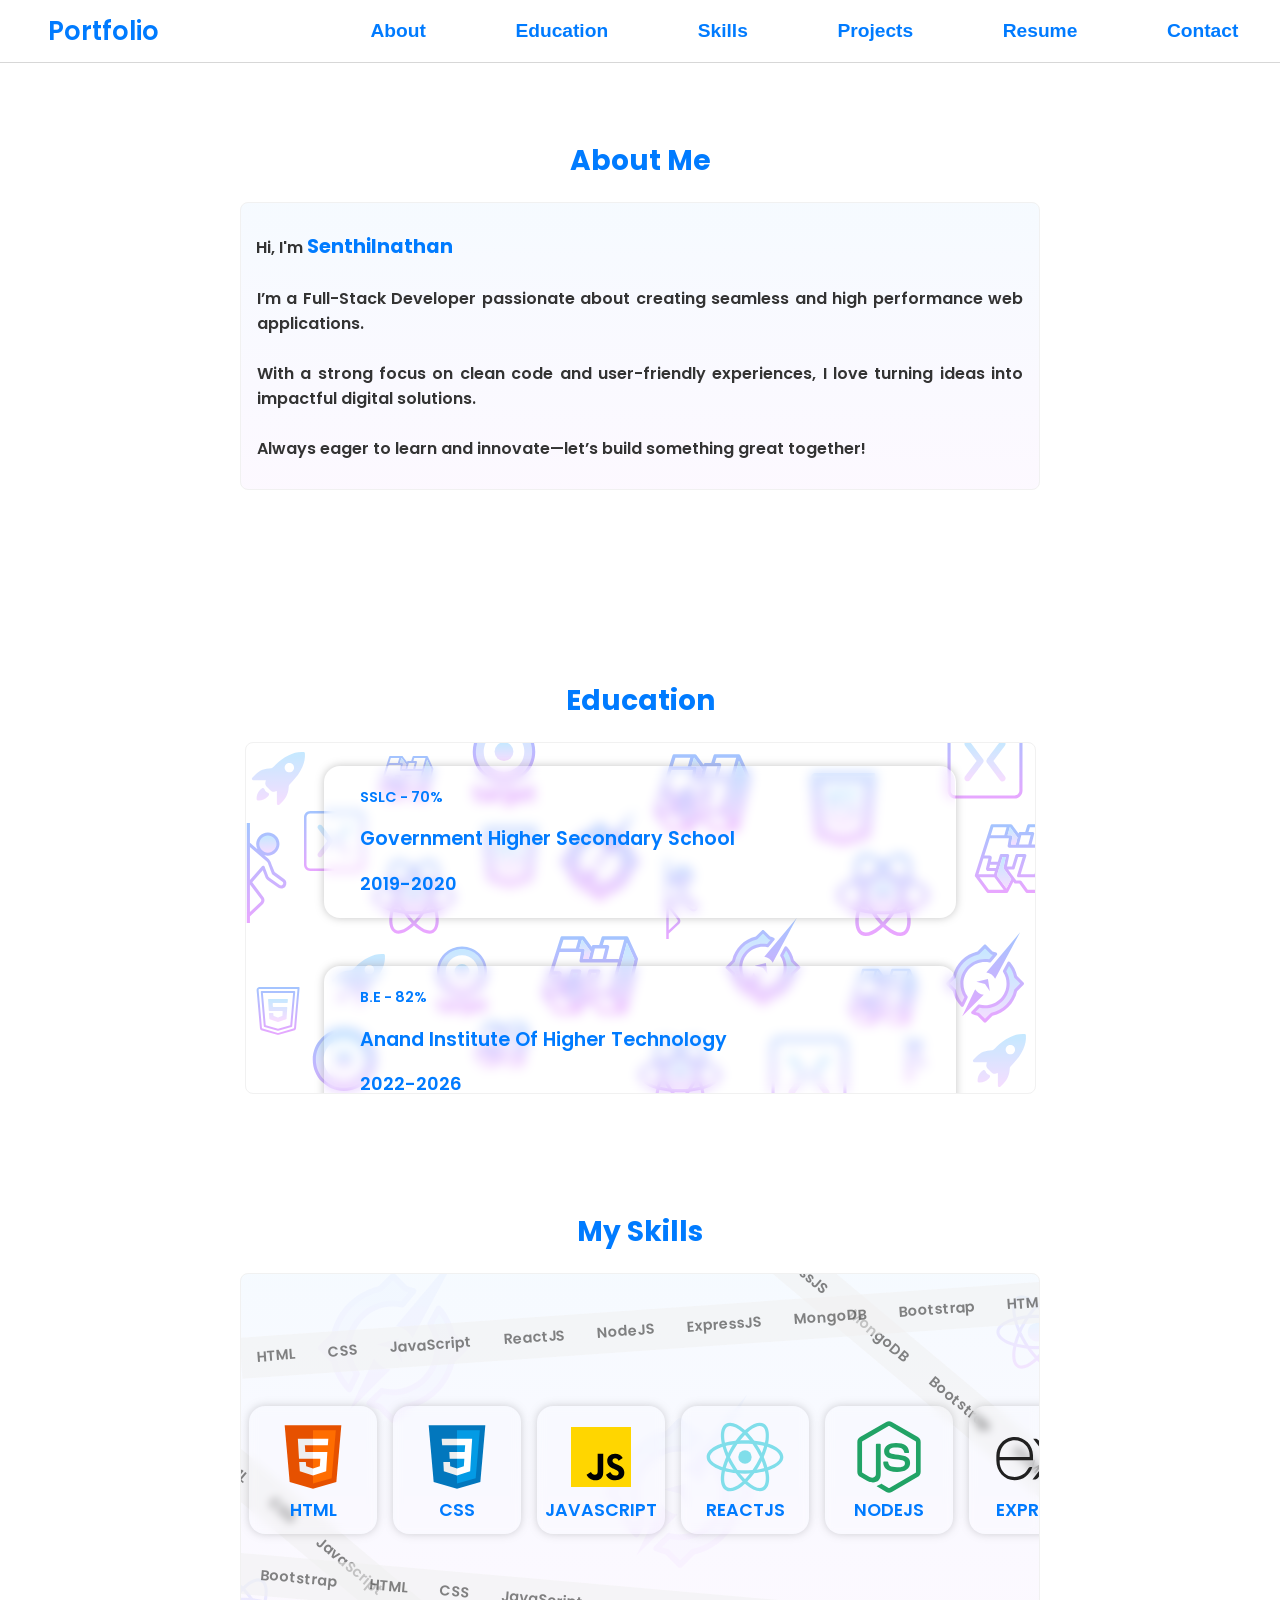
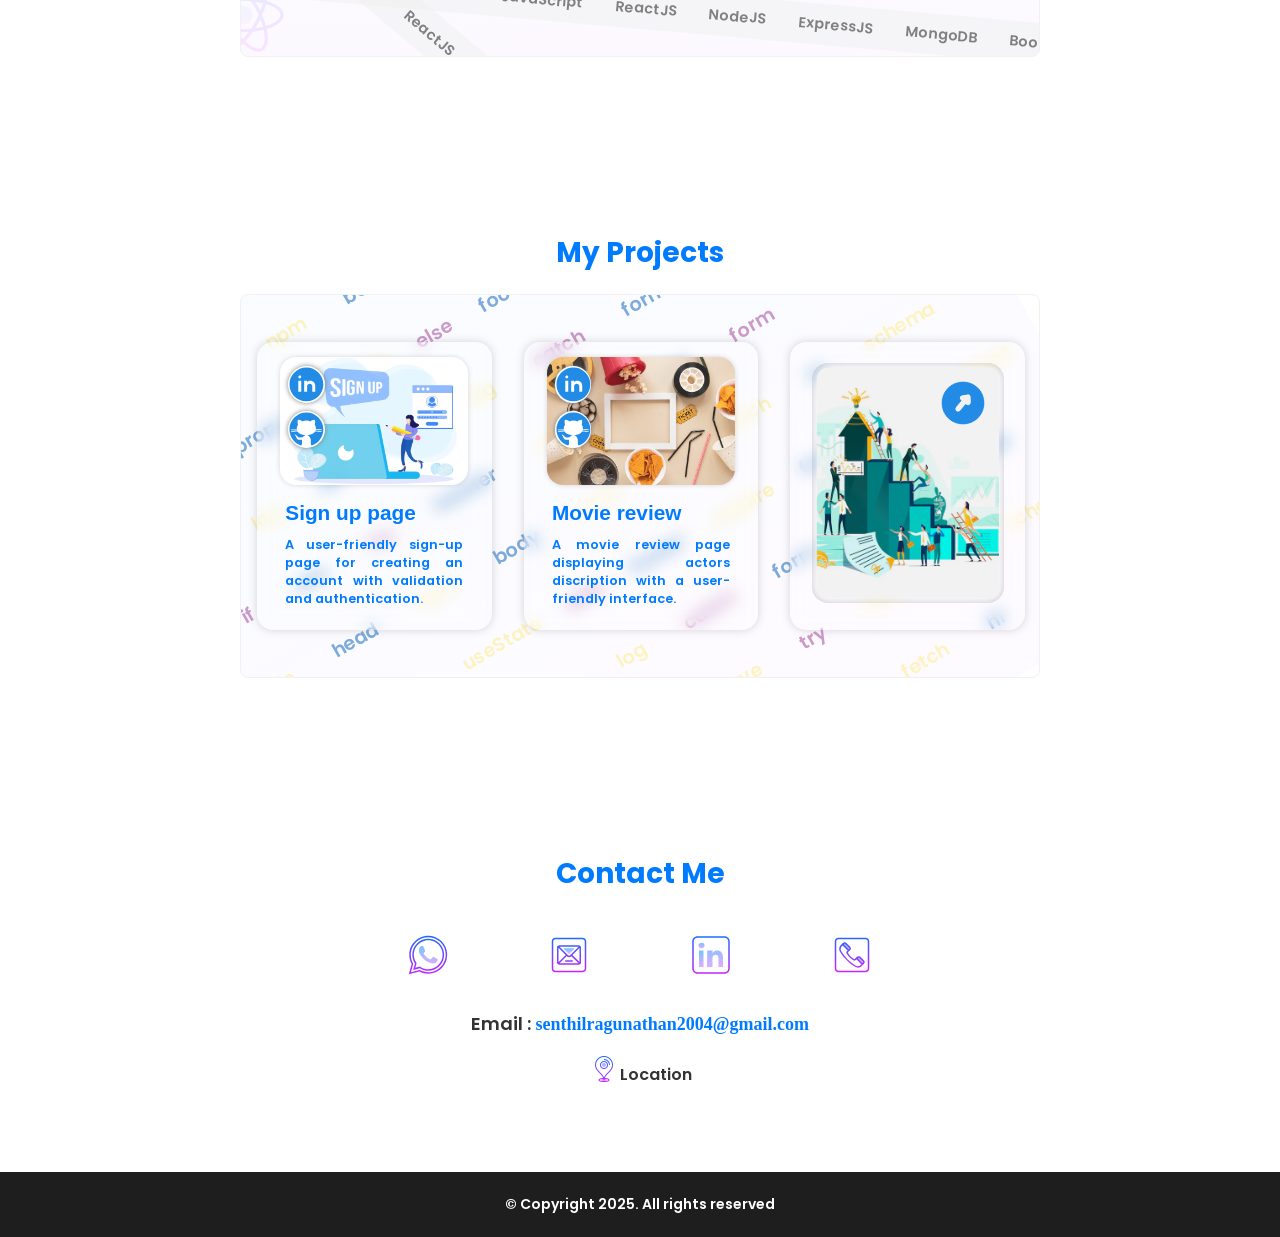
==== commit 29b614d3: "Initial commit" ====
--- a/index.html
+++ b/index.html
@@ -17,7 +17,7 @@
                 <li><a href="#edu">Education</a></li>
                 <li><a href="#skills">Skills</a></li>
                 <li><a href="#projects">Projects</a></li>
-                <li><a href="resume.pdf" target="_blank">Resume</a></li>
+                <li><a href="resume.html" onclick="resumeopen()">Resume</a></li>
                 <li><a href="#contact">Contact</a></li>
             </ul>
         </nav>
@@ -629,19 +629,47 @@
             </div>  
         <div class="project-container2">
                 <div class="project-scroll">
+
                 <div class="project">
-                  <div class="project-img"></div>
-                  <h3 class="project-title">Title</h3>
-                  <p class="project-dis">Discription</p>
-                </div>
+                   <div  class="imgContainer">
+                    <svg onclick="opengithub('loginAuth')" class="github" xmlns="http://www.w3.org/2000/svg" x="0px" y="0px" width="100" height="100" viewBox="0 0 50 50"
+                    style="fill:#228BE6;">
+                        <path d="M17.791,46.836C18.502,46.53,19,45.823,19,45v-5.4c0-0.197,0.016-0.402,0.041-0.61C19.027,38.994,19.014,38.997,19,39 c0,0-3,0-3.6,0c-1.5,0-2.8-0.6-3.4-1.8c-0.7-1.3-1-3.5-2.8-4.7C8.9,32.3,9.1,32,9.7,32c0.6,0.1,1.9,0.9,2.7,2c0.9,1.1,1.8,2,3.4,2 c2.487,0,3.82-0.125,4.622-0.555C21.356,34.056,22.649,33,24,33v-0.025c-5.668-0.182-9.289-2.066-10.975-4.975 c-3.665,0.042-6.856,0.405-8.677,0.707c-0.058-0.327-0.108-0.656-0.151-0.987c1.797-0.296,4.843-0.647,8.345-0.714 c-0.112-0.276-0.209-0.559-0.291-0.849c-3.511-0.178-6.541-0.039-8.187,0.097c-0.02-0.332-0.047-0.663-0.051-0.999 c1.649-0.135,4.597-0.27,8.018-0.111c-0.079-0.5-0.13-1.011-0.13-1.543c0-1.7,0.6-3.5,1.7-5c-0.5-1.7-1.2-5.3,0.2-6.6 c2.7,0,4.6,1.3,5.5,2.1C21,13.4,22.9,13,25,13s4,0.4,5.6,1.1c0.9-0.8,2.8-2.1,5.5-2.1c1.5,1.4,0.7,5,0.2,6.6c1.1,1.5,1.7,3.2,1.6,5 c0,0.484-0.045,0.951-0.11,1.409c3.499-0.172,6.527-0.034,8.204,0.102c-0.002,0.337-0.033,0.666-0.051,0.999 c-1.671-0.138-4.775-0.28-8.359-0.089c-0.089,0.336-0.197,0.663-0.325,0.98c3.546,0.046,6.665,0.389,8.548,0.689 c-0.043,0.332-0.093,0.661-0.151,0.987c-1.912-0.306-5.171-0.664-8.879-0.682C35.112,30.873,31.557,32.75,26,32.969V33 c2.6,0,5,3.9,5,6.6V45c0,0.823,0.498,1.53,1.209,1.836C41.37,43.804,48,35.164,48,25C48,12.318,37.683,2,25,2S2,12.318,2,25 C2,35.164,8.63,43.804,17.791,46.836z"></path>
+                    </svg>
+                    <svg onclick="openlinkedin('senthil-nathan-r-467980334_webdevelopment-reactjs-nodejs-activity-7304547392094154752-DqRz?utm_source=share&utm_medium=member_desktop&rcm=ACoAAFQmNo8B3EZs_lIYHSfMrOlKzP_CWU35JzE')" class="linkedin" xmlns="http://www.w3.org/2000/svg" x="0px" y="0px" width="100" height="100" viewBox="0,0,256,256"
+style="fill:#228BE6;">
+<g fill="#228be6" fill-rule="nonzero" stroke="none" stroke-width="1" stroke-linecap="butt" stroke-linejoin="miter" stroke-miterlimit="10" stroke-dasharray="" stroke-dashoffset="0" font-family="none" font-weight="none" font-size="none" text-anchor="none" style="mix-blend-mode: normal"><g transform="scale(5.12,5.12)"><path d="M25,2c-12.682,0 -23,10.317 -23,23c0,12.683 10.318,23 23,23c12.682,0 23,-10.317 23,-23c0,-12.683 -10.318,-23 -23,-23zM18,35h-4v-15h4zM16,17c-1.105,0 -2,-0.895 -2,-2c0,-1.105 0.895,-2 2,-2c1.105,0 2,0.895 2,2c0,1.105 -0.895,2 -2,2zM37,35h-4v-5v-2.5c0,-1.925 -1.575,-3.5 -3.5,-3.5c-1.925,0 -3.5,1.575 -3.5,3.5v7.5h-4v-15h4v1.816c1.168,-1.122 2.752,-1.816 4.5,-1.816c3.59,0 6.5,2.91 6.5,6.5z"></path></g></g>
+</svg>
+                    <img class="project-img" src="login.avif">
+                   </div> 
+                  <h3 class="project-title">Sign up page</h3>
+                  <p class="project-dis">A user-friendly sign-up page for creating an account with validation and authentication.</p>
+                </div>
+
                 <div class="project">
-                  <div class="project-img"></div>
-                  <h3 class="project-title">Title</h3>
-                  <p class="project-dis">Discription</p>
-                </div>
-                <div class="project">
-                    <img class="project-img-arrow" src="[data-uri]" alt="circled-right-2">
-                </div>
+                  
+                 <div class="imgContainer">
+                    <svg onclick="opengithub('movie2020')" class="github" xmlns="http://www.w3.org/2000/svg" x="0px" y="0px" width="100" height="100" viewBox="0 0 50 50"
+                    style="fill:#228BE6;">
+                        <path d="M17.791,46.836C18.502,46.53,19,45.823,19,45v-5.4c0-0.197,0.016-0.402,0.041-0.61C19.027,38.994,19.014,38.997,19,39 c0,0-3,0-3.6,0c-1.5,0-2.8-0.6-3.4-1.8c-0.7-1.3-1-3.5-2.8-4.7C8.9,32.3,9.1,32,9.7,32c0.6,0.1,1.9,0.9,2.7,2c0.9,1.1,1.8,2,3.4,2 c2.487,0,3.82-0.125,4.622-0.555C21.356,34.056,22.649,33,24,33v-0.025c-5.668-0.182-9.289-2.066-10.975-4.975 c-3.665,0.042-6.856,0.405-8.677,0.707c-0.058-0.327-0.108-0.656-0.151-0.987c1.797-0.296,4.843-0.647,8.345-0.714 c-0.112-0.276-0.209-0.559-0.291-0.849c-3.511-0.178-6.541-0.039-8.187,0.097c-0.02-0.332-0.047-0.663-0.051-0.999 c1.649-0.135,4.597-0.27,8.018-0.111c-0.079-0.5-0.13-1.011-0.13-1.543c0-1.7,0.6-3.5,1.7-5c-0.5-1.7-1.2-5.3,0.2-6.6 c2.7,0,4.6,1.3,5.5,2.1C21,13.4,22.9,13,25,13s4,0.4,5.6,1.1c0.9-0.8,2.8-2.1,5.5-2.1c1.5,1.4,0.7,5,0.2,6.6c1.1,1.5,1.7,3.2,1.6,5 c0,0.484-0.045,0.951-0.11,1.409c3.499-0.172,6.527-0.034,8.204,0.102c-0.002,0.337-0.033,0.666-0.051,0.999 c-1.671-0.138-4.775-0.28-8.359-0.089c-0.089,0.336-0.197,0.663-0.325,0.98c3.546,0.046,6.665,0.389,8.548,0.689 c-0.043,0.332-0.093,0.661-0.151,0.987c-1.912-0.306-5.171-0.664-8.879-0.682C35.112,30.873,31.557,32.75,26,32.969V33 c2.6,0,5,3.9,5,6.6V45c0,0.823,0.498,1.53,1.209,1.836C41.37,43.804,48,35.164,48,25C48,12.318,37.683,2,25,2S2,12.318,2,25 C2,35.164,8.63,43.804,17.791,46.836z"></path>
+                    </svg>
+                    <svg onclick="openlinkedin('senthil-nathan-r-467980334_introducing-movie2020-a-mern-stack-movie-activity-7307034070037745664-pROb?utm_source=share&utm_medium=member_desktop&rcm=ACoAAFQmNo8B3EZs_lIYHSfMrOlKzP_CWU35JzE')" class="linkedin" xmlns="http://www.w3.org/2000/svg" x="0px" y="0px" width="100" height="100" viewBox="0,0,256,256"
+                    style="fill:#228BE6;">
+                    <g fill="#228be6" fill-rule="nonzero" stroke="none" stroke-width="1" stroke-linecap="butt" stroke-linejoin="miter" stroke-miterlimit="10" stroke-dasharray="" stroke-dashoffset="0" font-family="none" font-weight="none" font-size="none" text-anchor="none" style="mix-blend-mode: normal"><g transform="scale(5.12,5.12)"><path d="M25,2c-12.682,0 -23,10.317 -23,23c0,12.683 10.318,23 23,23c12.682,0 23,-10.317 23,-23c0,-12.683 -10.318,-23 -23,-23zM18,35h-4v-15h4zM16,17c-1.105,0 -2,-0.895 -2,-2c0,-1.105 0.895,-2 2,-2c1.105,0 2,0.895 2,2c0,1.105 -0.895,2 -2,2zM37,35h-4v-5v-2.5c0,-1.925 -1.575,-3.5 -3.5,-3.5c-1.925,0 -3.5,1.575 -3.5,3.5v7.5h-4v-15h4v1.816c1.168,-1.122 2.752,-1.816 4.5,-1.816c3.59,0 6.5,2.91 6.5,6.5z"></path></g></g>
+                     </svg> 
+                  <img class="project-img" src="movie.avif">
+                  </div> 
+                  <h3 class="project-title">Movie review</h3>
+                  <p class="project-dis">A movie review page displaying actors discription with a user-friendly interface.</p>
+                </div>
+                
+                <a class="project" style="cursor: pointer; " href="project.html">
+                <div>
+                    <img class="projectbg" src="bg.avif" alt="">
+                   <img class="project-img-arrow"  src="[data-uri]" alt="circled-left--v1">
+                
+                </div>
+            </a>
         </div>
     
     </section>
@@ -656,20 +684,20 @@
         <svg onclick="openMail()" class="contact-logo" xmlns="http://www.w3.org/2000/svg" x="0px" y="0px" width="100" height="100" viewBox="0 0 64 64">
             <linearGradient id="AWKzNDila4ISNLgYjkvBOa_ihMzI7k32pJf_gr1" x1="32" x2="32" y1="55" y2="9" gradientUnits="userSpaceOnUse"><stop offset="0" stop-color="#c822ff"></stop><stop offset="1" stop-color="#1a6dff"></stop></linearGradient><path fill="url(#AWKzNDila4ISNLgYjkvBOa_ihMzI7k32pJf_gr1)" d="M50,9H14c-2.8,0-5,2.2-5,5v36c0,2.8,2.2,5,5,5h36c2.8,0,5-2.2,5-5V14C55,11.2,52.8,9,50,9z M53,50c0,1.7-1.3,3-3,3H14c-1.7,0-3-1.3-3-3V14c0-1.7,1.3-3,3-3h36c1.7,0,3,1.3,3,3V50z M45,19H19c-1.654,0-3,1.346-3,3v20 c0,1.654,1.346,3,3,3h26c1.654,0,3-1.346,3-3V22C48,20.346,46.654,19,45,19z M44.87,21L33.415,32.455 c-0.679,0.68-1.865,0.681-2.546,0L19.414,21H44.87z M18,41.586V22.414L27.586,32L18,41.586z M19.414,43L29,33.414l0.455,0.455 c0.717,0.718,1.672,1.113,2.687,1.113c1.016,0,1.97-0.395,2.688-1.113l0.323-0.323L44.845,43H19.414z M46,41.333l-9.433-9.201 L46,22.698V41.333z M27,41h10v-2H27V41z"></path><linearGradient id="AWKzNDila4ISNLgYjkvBOb_ihMzI7k32pJf_gr2" x1="32" x2="32" y1="30.509" y2="23" gradientUnits="userSpaceOnUse"><stop offset="0" stop-color="#e6abff"></stop><stop offset="1" stop-color="#6dc7ff"></stop></linearGradient><path fill="url(#AWKzNDila4ISNLgYjkvBOb_ihMzI7k32pJf_gr2)" d="M25.691,23h12.618c0.535,0,0.802,0.646,0.424,1.024l-6.309,6.309 c-0.234,0.234-0.614,0.234-0.849,0l-6.309-6.309C24.889,23.646,25.156,23,25.691,23z"></path>
             </svg>
-        <svg onclick="openLinkedin()" class="contact-logo" xmlns="http://www.w3.org/2000/svg" x="0px" y="0px" width="100" height="100" viewBox="0 0 64 64">
+        <svg  onclick="openLinkedin()" class="contact-logo" xmlns="http://www.w3.org/2000/svg" x="0px" y="0px" width="100" height="100" viewBox="0 0 64 64">
             <linearGradient id="SUJNhpmDQDF27Y3OfwgfYa_44019_gr1" x1="19" x2="19" y1="24.858" y2="49.041" gradientUnits="userSpaceOnUse" spreadMethod="reflect"><stop offset="0" stop-color="#6dc7ff"></stop><stop offset="1" stop-color="#e6abff"></stop></linearGradient><path fill="url(#SUJNhpmDQDF27Y3OfwgfYa_44019_gr1)" fill-rule="evenodd" d="M22 48L22 26 16 26 16 48 22 48z" clip-rule="evenodd"></path><linearGradient id="SUJNhpmDQDF27Y3OfwgfYb_44019_gr2" x1="19.382" x2="19.382" y1="15.423" y2="23.341" gradientUnits="userSpaceOnUse" spreadMethod="reflect"><stop offset="0" stop-color="#6dc7ff"></stop><stop offset="1" stop-color="#e6abff"></stop></linearGradient><path fill="url(#SUJNhpmDQDF27Y3OfwgfYb_44019_gr2)" fill-rule="evenodd" d="M19.358,23c2.512,0,4.076-1.474,4.076-3.554 c-0.047-2.126-1.564-3.649-4.028-3.649c-2.465,0-4.076,1.475-4.076,3.601c0,2.08,1.563,3.602,3.981,3.602H19.358L19.358,23z" clip-rule="evenodd"></path><linearGradient id="SUJNhpmDQDF27Y3OfwgfYc_44019_gr3" x1="37.386" x2="37.386" y1="14.125" y2="49.525" gradientUnits="userSpaceOnUse" spreadMethod="reflect"><stop offset="0" stop-color="#6dc7ff"></stop><stop offset="1" stop-color="#e6abff"></stop></linearGradient><path fill="url(#SUJNhpmDQDF27Y3OfwgfYc_44019_gr3)" fill-rule="evenodd" d="M26.946,48H34V35.911c0-0.648,0.122-1.295,0.313-1.758 c0.52-1.295,1.877-2.635,3.867-2.635c2.607,0,3.821,1.988,3.821,4.901V48h6V35.588c0-6.657-3.085-9.498-7.826-9.498 c-3.886,0-5.124,1.91-6.072,3.91H34v-4h-7.054c0.095,2-0.175,22-0.175,22H26.946z" clip-rule="evenodd"></path><linearGradient id="SUJNhpmDQDF27Y3OfwgfYd_44019_gr4" x1="32" x2="32" y1="6.5" y2="57.5" gradientUnits="userSpaceOnUse" spreadMethod="reflect"><stop offset="0" stop-color="#1a6dff"></stop><stop offset="1" stop-color="#c822ff"></stop></linearGradient><path fill="url(#SUJNhpmDQDF27Y3OfwgfYd_44019_gr4)" d="M50,57H14c-3.859,0-7-3.141-7-7V14c0-3.859,3.141-7,7-7h36c3.859,0,7,3.141,7,7v36 C57,53.859,53.859,57,50,57z M14,9c-2.757,0-5,2.243-5,5v36c0,2.757,2.243,5,5,5h36c2.757,0,5-2.243,5-5V14c0-2.757-2.243-5-5-5H14z"></path>
-            </svg>     
+            </svg>       
         <svg onclick="openPhone()" class="contact-logo" xmlns="http://www.w3.org/2000/svg" x="0px" y="0px" width="100" height="100" viewBox="0 0 64 64">
             <linearGradient id="SVGID_1__zfzzkSElGxHN_gr1" x1="20.43" x2="29.588" y1="20.594" y2="20.594" gradientUnits="userSpaceOnUse"><stop offset="0" stop-color="#6dc7ff"></stop><stop offset="1" stop-color="#e6abff"></stop></linearGradient><path fill="url(#SVGID_1__zfzzkSElGxHN_gr1)" d="M29,24.6L29,24.6c-0.8,0.8-2,0.8-2.8,0L21,19.4c-0.8-0.8-0.8-2,0-2.8l0,0c0.8-0.8,2-0.8,2.8,0l5.2,5.2	C29.8,22.5,29.8,23.8,29,24.6z"></path><linearGradient id="SVGID_2__zfzzkSElGxHN_gr2" x1="38.962" x2="47.942" y1="38.995" y2="38.995" gradientUnits="userSpaceOnUse"><stop offset="0" stop-color="#6dc7ff"></stop><stop offset="1" stop-color="#e6abff"></stop></linearGradient><path fill="url(#SVGID_2__zfzzkSElGxHN_gr2)" d="M47.4,42.9L47.4,42.9c-0.8,0.8-2,0.8-2.8,0l-5-5c-0.8-0.8-0.8-2,0-2.8l0,0c0.8-0.8,2-0.8,2.8,0l5,5	C48.1,40.9,48.1,42.1,47.4,42.9z"></path><linearGradient id="SVGID_3__zfzzkSElGxHN_gr3" x1="32" x2="32" y1="5.596" y2="51.515" gradientUnits="userSpaceOnUse"><stop offset="0" stop-color="#1a6dff"></stop><stop offset="1" stop-color="#c822ff"></stop></linearGradient><path fill="url(#SVGID_3__zfzzkSElGxHN_gr3)" d="M50,9H14c-2.8,0-5,2.2-5,5v36c0,2.8,2.2,5,5,5h36c2.8,0,5-2.2,5-5V14C55,11.2,52.8,9,50,9z M53,50 c0,1.7-1.3,3-3,3H14c-1.7,0-3-1.3-3-3V14c0-1.7,1.3-3,3-3h36c1.7,0,3,1.3,3,3V50z"></path><linearGradient id="SVGID_4__zfzzkSElGxHN_gr4" x1="31.999" x2="31.999" y1="5.596" y2="51.515" gradientUnits="userSpaceOnUse"><stop offset="0" stop-color="#1a6dff"></stop><stop offset="1" stop-color="#c822ff"></stop></linearGradient><path fill="url(#SVGID_4__zfzzkSElGxHN_gr4)" d="M48.1,39.4l-5-5c-0.2-0.2-0.3-0.3-0.5-0.4c-0.5-0.3-1.1-0.5-1.8-0.5c0,0,0,0,0,0c-0.8,0-1.6,0.3-2.2,0.9 l-3.3,3.3c-3.9-2-6.9-5.1-9-9l3.3-3.3c0.1-0.1,0.3-0.3,0.4-0.5c0.3-0.5,0.5-1.1,0.5-1.7c0-0.6-0.2-1.2-0.5-1.7 c-0.1-0.2-0.2-0.3-0.4-0.5l-5.1-5.1c-0.3-0.3-0.6-0.5-1-0.7c-0.2-0.1-0.4-0.1-0.6-0.2c-0.2,0-0.4-0.1-0.6-0.1c0,0,0,0,0,0 c-0.8,0-1.6,0.3-2.2,0.9l-3,3c-2.4,2.4-2.9,6.1-1.1,9c5,8.2,11.7,14.9,20,20c1.1,0.7,2.5,1.1,3.8,1.1c2,0,3.8-0.8,5.2-2.2l3-3 c1.1-1.1,1.2-2.7,0.4-3.9C48.4,39.7,48.2,39.5,48.1,39.4z M21.7,17.3c0.2-0.2,0.4-0.3,0.7-0.3c0.1,0,0.1,0,0.2,0 c0.2,0,0.4,0.1,0.5,0.3l5.2,5.2c0.2,0.2,0.3,0.4,0.3,0.7c0,0.3-0.1,0.5-0.3,0.7c-0.4,0.4-1,0.4-1.4,0l-5.2-5.2 C21.3,18.3,21.3,17.7,21.7,17.3z M43.6,45.4c-1,1-2.4,1.6-3.8,1.6c-1,0-1.9-0.3-2.8-0.8c-8-4.8-14.4-11.3-19.3-19.3 c-1.3-2.1-0.9-4.8,0.8-6.6l1.1-1.1c0.1,0.3,0.3,0.6,0.6,0.9l5.2,5.2c0.2,0.2,0.5,0.4,0.8,0.6l-1.4,1.4c-0.6,0.6-0.7,1.4-0.3,2.1 c2.3,4.4,5.6,7.8,10,10c0.7,0.4,1.6,0.2,2.1-0.3l1.5-1.5c0.1,0.4,0.4,0.7,0.7,1l5,5c0.3,0.3,0.6,0.5,1,0.6L43.6,45.4z M46.6,42.2 c-0.4,0.4-1,0.4-1.4,0l-5-5C40.1,37,40,36.8,40,36.5c0-0.3,0.1-0.5,0.3-0.7c0.2-0.2,0.5-0.3,0.7-0.3c0.1,0,0.3,0,0.4,0.1 c0,0,0,0,0,0c0.1,0,0.1,0.1,0.2,0.1l5.1,5.1c0.1,0.1,0.1,0.2,0.2,0.3C47,41.5,46.9,41.9,46.6,42.2z"></path>
-            </svg>        
+            </svg>
        </div>
     
        <div class="contact-container3">
-            <p><span>Email  :</span><span onclick="openWebEmail()" class="email"> senthilragunathan2004@gmail.com</span></p>
+            <p><span>Email  :</span><span class="email"> senthilragunathan2004@gmail.com</span></p>
        </div>
 
        <div onclick="openMap()" class="contact-container2">
-        <span> <img  class="contact-logo-web" src="[data-uri]" alt="marker"><span class="web-text">Location</span>
+        <span> <img  class="contact-logo-web"    src="[data-uri]" alt="marker"><span class="web-text">Location</span>
     </span>  
     
        </div>
@@ -713,9 +741,6 @@
          function openMail(){
            window.location.href="mailto:senthilragunathan2004@gmail.com?body=Hello"
          }
-         function openWebEmail(){
-             window.location.href="https://web.whatsapp.com/send?phone=6374160496&text=Hello"
-         }
          function openPhone(){
            window.location.href="tel:6374160496"
          }
@@ -725,6 +750,13 @@
          function openMap(){
            window.location.href="https://www.google.com/maps/search/?api=1&query=12.81875,80.2249297"
          }
+         function openlinkedin(link){
+             window.location.href=`https://www.linkedin.com/posts/${link}`
+
+         }
+         function opengithub(link){
+             window.location.href=`https://github.com/senthilnathan-2004/${link}`
+             }
     </script>
 
 </body>
--- a/style.css
+++ b/style.css
@@ -170,7 +170,7 @@
 .item {
     padding: 0 1rem;
     font-size: 0.9rem;
-    opacity: 70%;
+    opacity: 60%;
 }
 
 .con1{
@@ -251,7 +251,7 @@
     animation: rotate 3s linear infinite;
      }     
 .skill-img-1{
-    opacity: 4%;
+    opacity: 3%;
     width: 12rem;
     height: 12rem;
     position: absolute;
@@ -262,7 +262,7 @@
     animation: rotate 3s linear infinite;
 }
 .skill-img-2{
-    opacity: 4%;
+    opacity: 3%;
     width: 12rem;
     height: 12rem;
     position: absolute;
@@ -458,7 +458,7 @@
 .edu-group{
     opacity: 100%;
     width: 80%;
-    height:70rem;
+    height:60rem;
     display: flex;
     flex-direction: column;
     animation: scroll-animation-edu 7s linear infinite;
@@ -471,6 +471,9 @@
     border-radius: 1rem;
     box-shadow: 0 0 0.5rem rgba(128, 128, 128, 0.453);
 
+}
+.edu-items:hover .edu-group{
+    animation-play-state: paused;
 }
 .edu-item p{
     color: #007BFF;
@@ -523,6 +526,7 @@
 .project{
     margin: 0 1rem;
     width: 80%;
+    max-width: 600px;
     height:18rem ;
     backdrop-filter: blur(0.5rem);
     border-radius: 1rem;
@@ -532,15 +536,45 @@
     align-items: center;
     box-shadow: 0 0 0.5rem rgba(128, 128, 128, 0.32);
 }
+.github{
+    width: 2.3rem;
+    height: 2.3rem;
+    position: absolute;
+    z-index: 1;
+    left:4%;
+    top:40%;
+    cursor: pointer;
+    background-color: white;
+    border-radius: 50%;
+    box-shadow: 0 0 0.3rem gray;
+}
+.linkedin{
+    width: 2.3rem;
+    height: 2.3rem;
+    position: absolute;
+    z-index: 2;
+    left:4%;
+    top:7%;
+    cursor: pointer;
+    background-color: white;
+    border-radius: 50%;
+    box-shadow: 0 0 0.3rem gray;
+}
+.imgContainer{
+    width: 80%;
+    position: relative;
+}
 .project-img{
-    width: 80%;
+    object-fit:cover;
+    width: 100%;
     height: 8rem;
     background-color: #f1f1f1;
     border-radius: 1rem;
     box-shadow: 0 0 0.3rem rgba(128, 128, 128, 0.325);
+    opacity: 90%;
 }
 .project-title{
-    margin-top: 1rem;
+    margin-top: 0.3rem;
     width: 80%;
     height: 2rem;
     font-size: 1.3rem;
@@ -553,16 +587,31 @@
 .project-dis{
     margin: 0.2rem;
     width: 80%;
-    height: 3rem;
+    font-size: 0.8rem;
+    display: flex;
+    justify-content: space-between;
+    align-items: center;
+    text-align: justify;
+    height: 5rem;
     color: #007BFF;
-    text-align: start;
     padding: 0 0.3rem;
 }
 .project-img-arrow{
     width: 4rem;
     height: 4rem;
-    transform: rotate(-40deg);
-
+    position: absolute;
+    top: 10%;
+    right: 13%;
+    transform: rotate(130deg);
+}
+.projectbg{
+    width:12rem;
+    height:15rem;
+    object-fit: cover;
+    border-radius: 1rem;
+    padding: 0.3rem;
+    box-shadow: inset 0 0 0.5rem rgba(128, 128, 128, 0.41);
+    filter:brightness(95%);
 }
 .project-bg{
     width: 55rem;
@@ -1112,6 +1161,7 @@
         height:3rem;
         cursor: pointer;
     }
+   
     .contact-logo-web{
         width: 2rem;
         height: 2rem;
@@ -1125,6 +1175,8 @@
 }
 
 @media(max-width:500px){
+    
+
     /* about */
     .text-container{
         height: 19rem;
@@ -1225,6 +1277,14 @@
         z-index: -1;
         animation: rotate 3s linear infinite;
     }
+    .edu-group{
+        opacity: 100%;
+        width: 80%;
+        height:44rem;
+        display: flex;
+        flex-direction: column;
+        animation: scroll-animation-edu 7s linear infinite;
+    }
 
     /* project */
     .project-container{
@@ -1234,6 +1294,10 @@
     /* contact */
     .contact-container{
         justify-content: space-around;
+    }
+    .contact-logo{
+        width: 2.7rem;
+        height:2.7rem;
     }
 }
  /* animation */
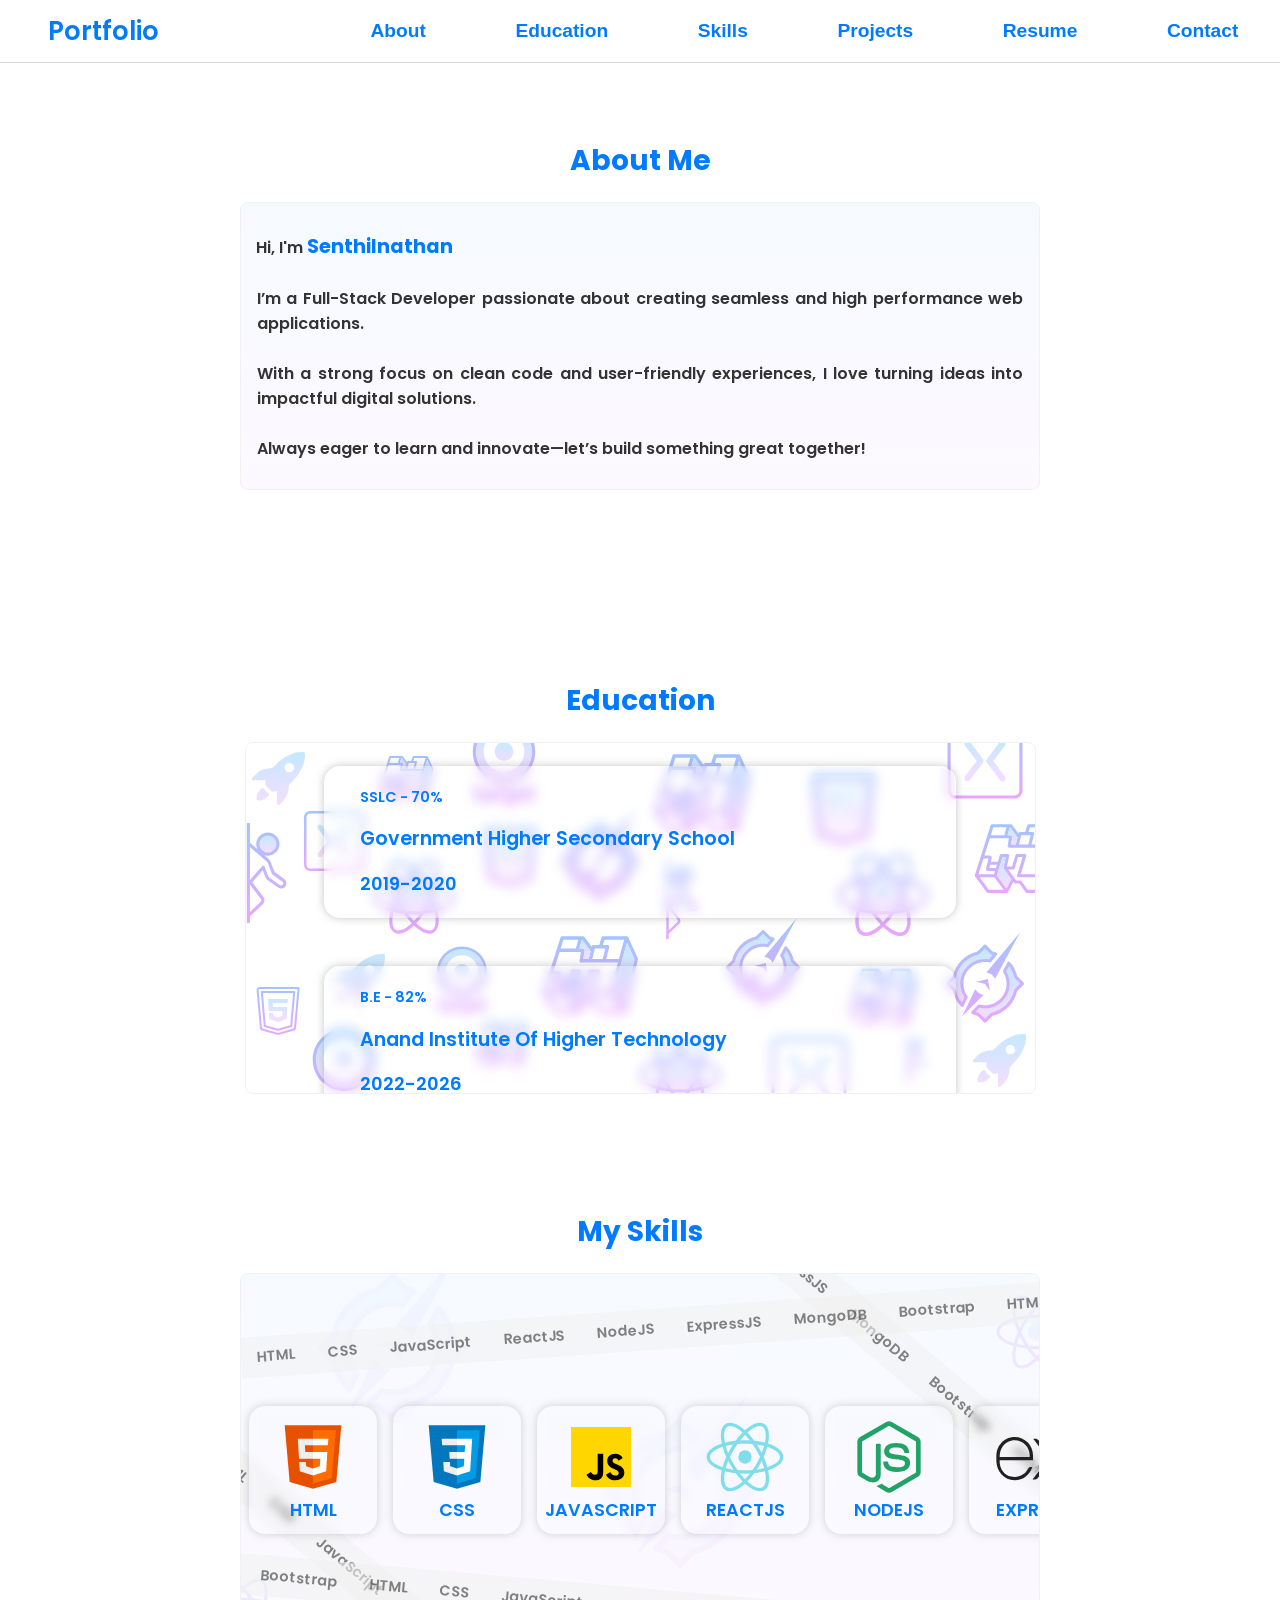
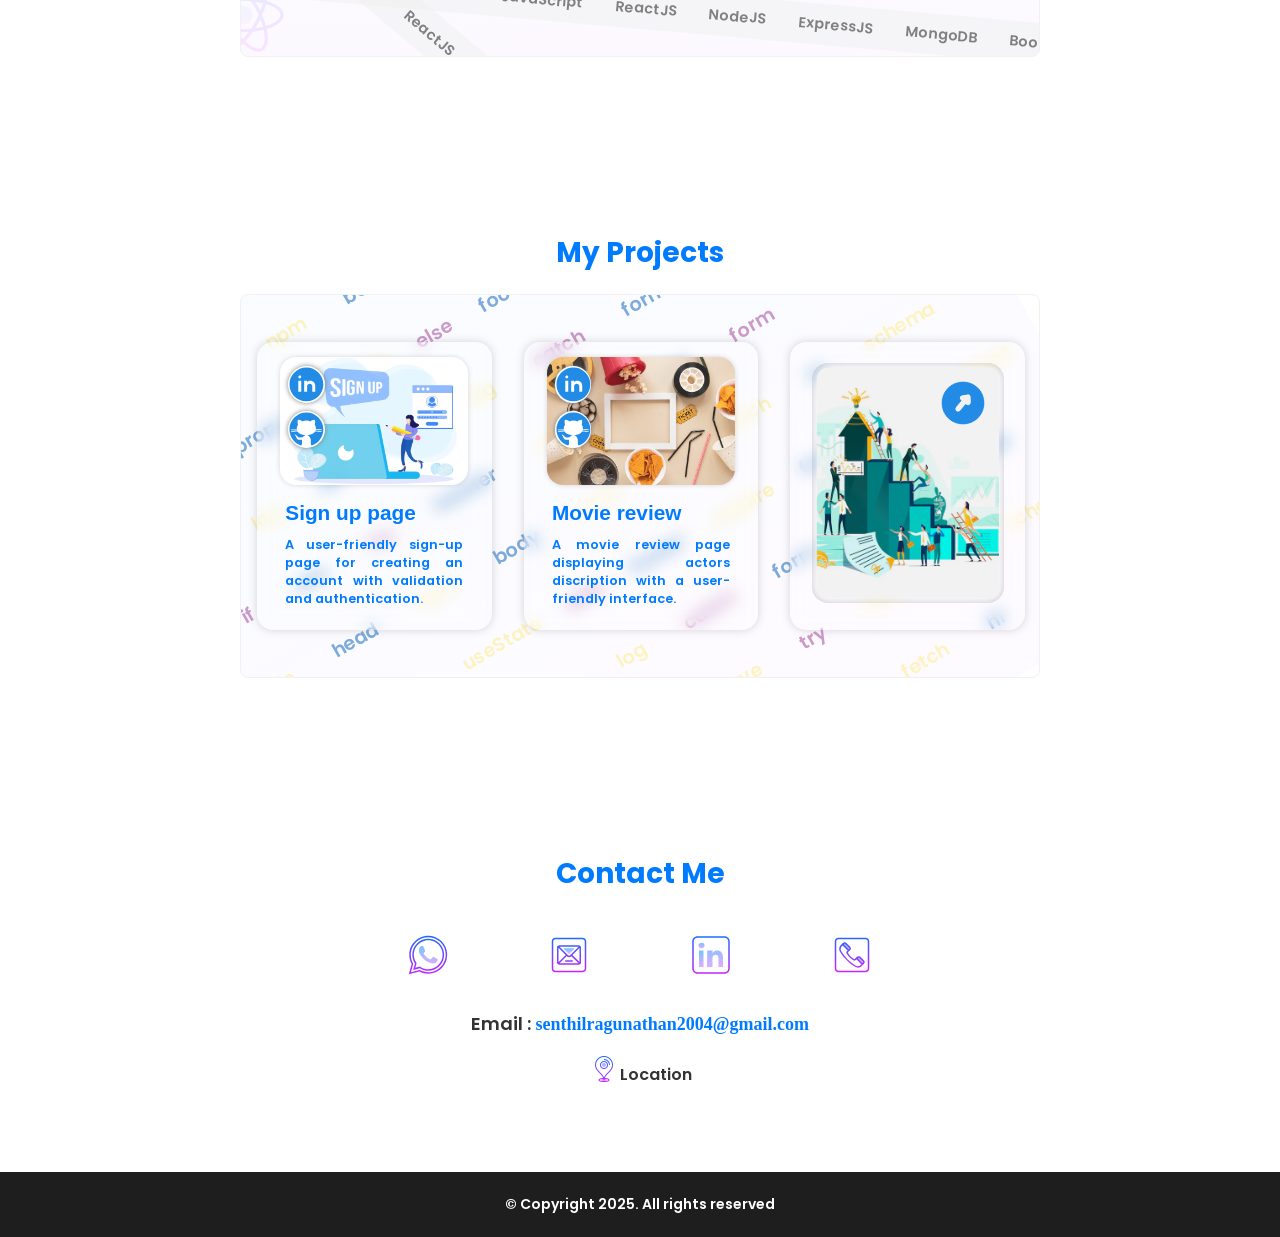
==== commit e23e5ad8: "Update index.html" ====
--- a/index.html
+++ b/index.html
@@ -17,7 +17,7 @@
                 <li><a href="#edu">Education</a></li>
                 <li><a href="#skills">Skills</a></li>
                 <li><a href="#projects">Projects</a></li>
-                <li><a href="resume.html" onclick="resumeopen()">Resume</a></li>
+                <li><a href="resume.html" >Resume</a></li>
                 <li><a href="#contact">Contact</a></li>
             </ul>
         </nav>
@@ -760,4 +760,4 @@
     </script>
 
 </body>
-</html>+</html>
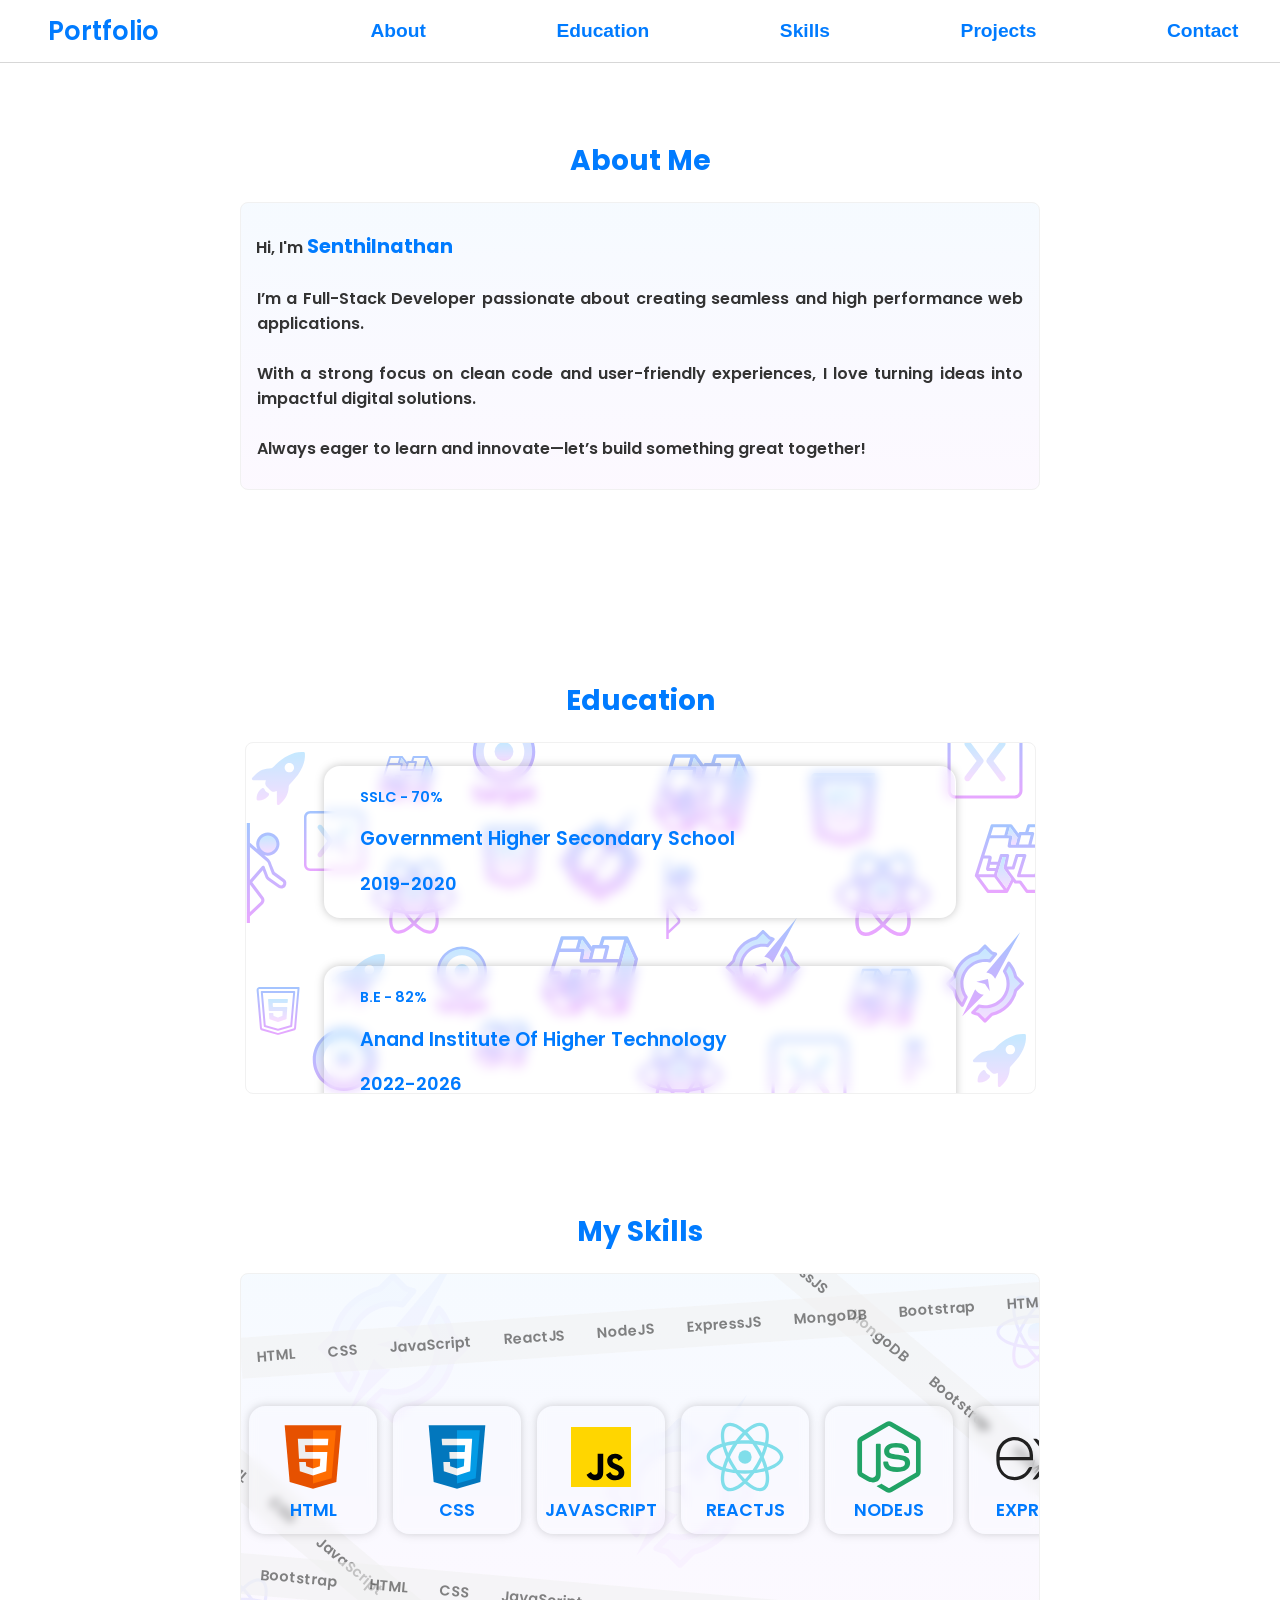
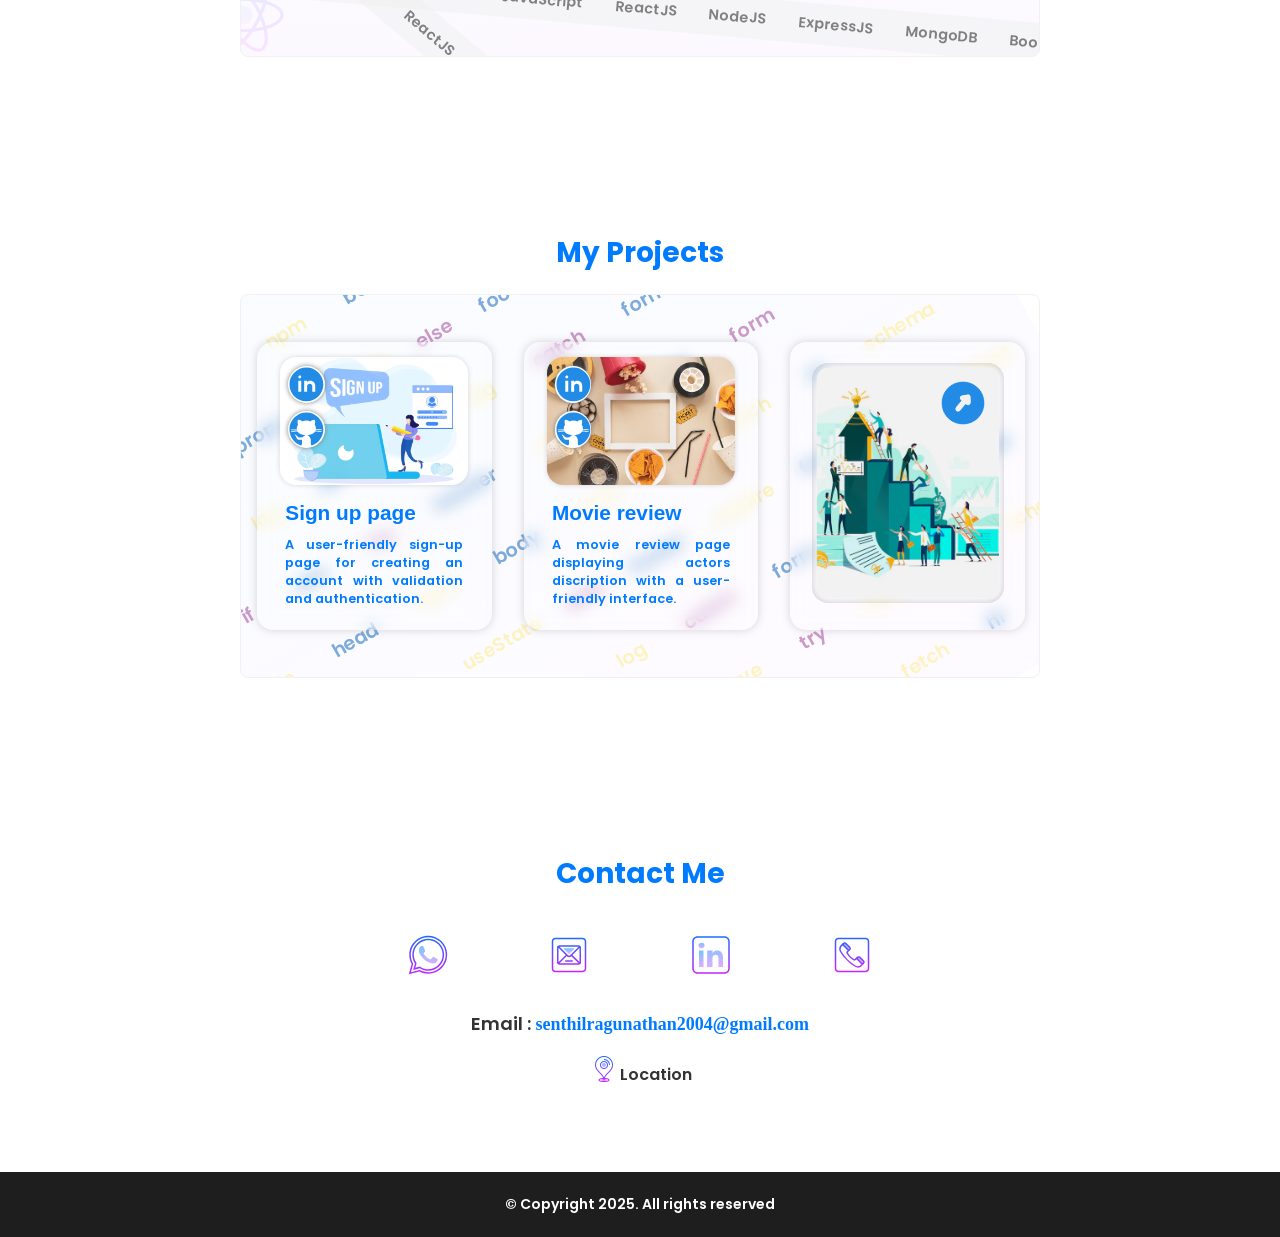
==== commit 721591e5: "Update index.html" ====
--- a/index.html
+++ b/index.html
@@ -17,7 +17,6 @@
                 <li><a href="#edu">Education</a></li>
                 <li><a href="#skills">Skills</a></li>
                 <li><a href="#projects">Projects</a></li>
-                <li><a href="resume.html" >Resume</a></li>
                 <li><a href="#contact">Contact</a></li>
             </ul>
         </nav>
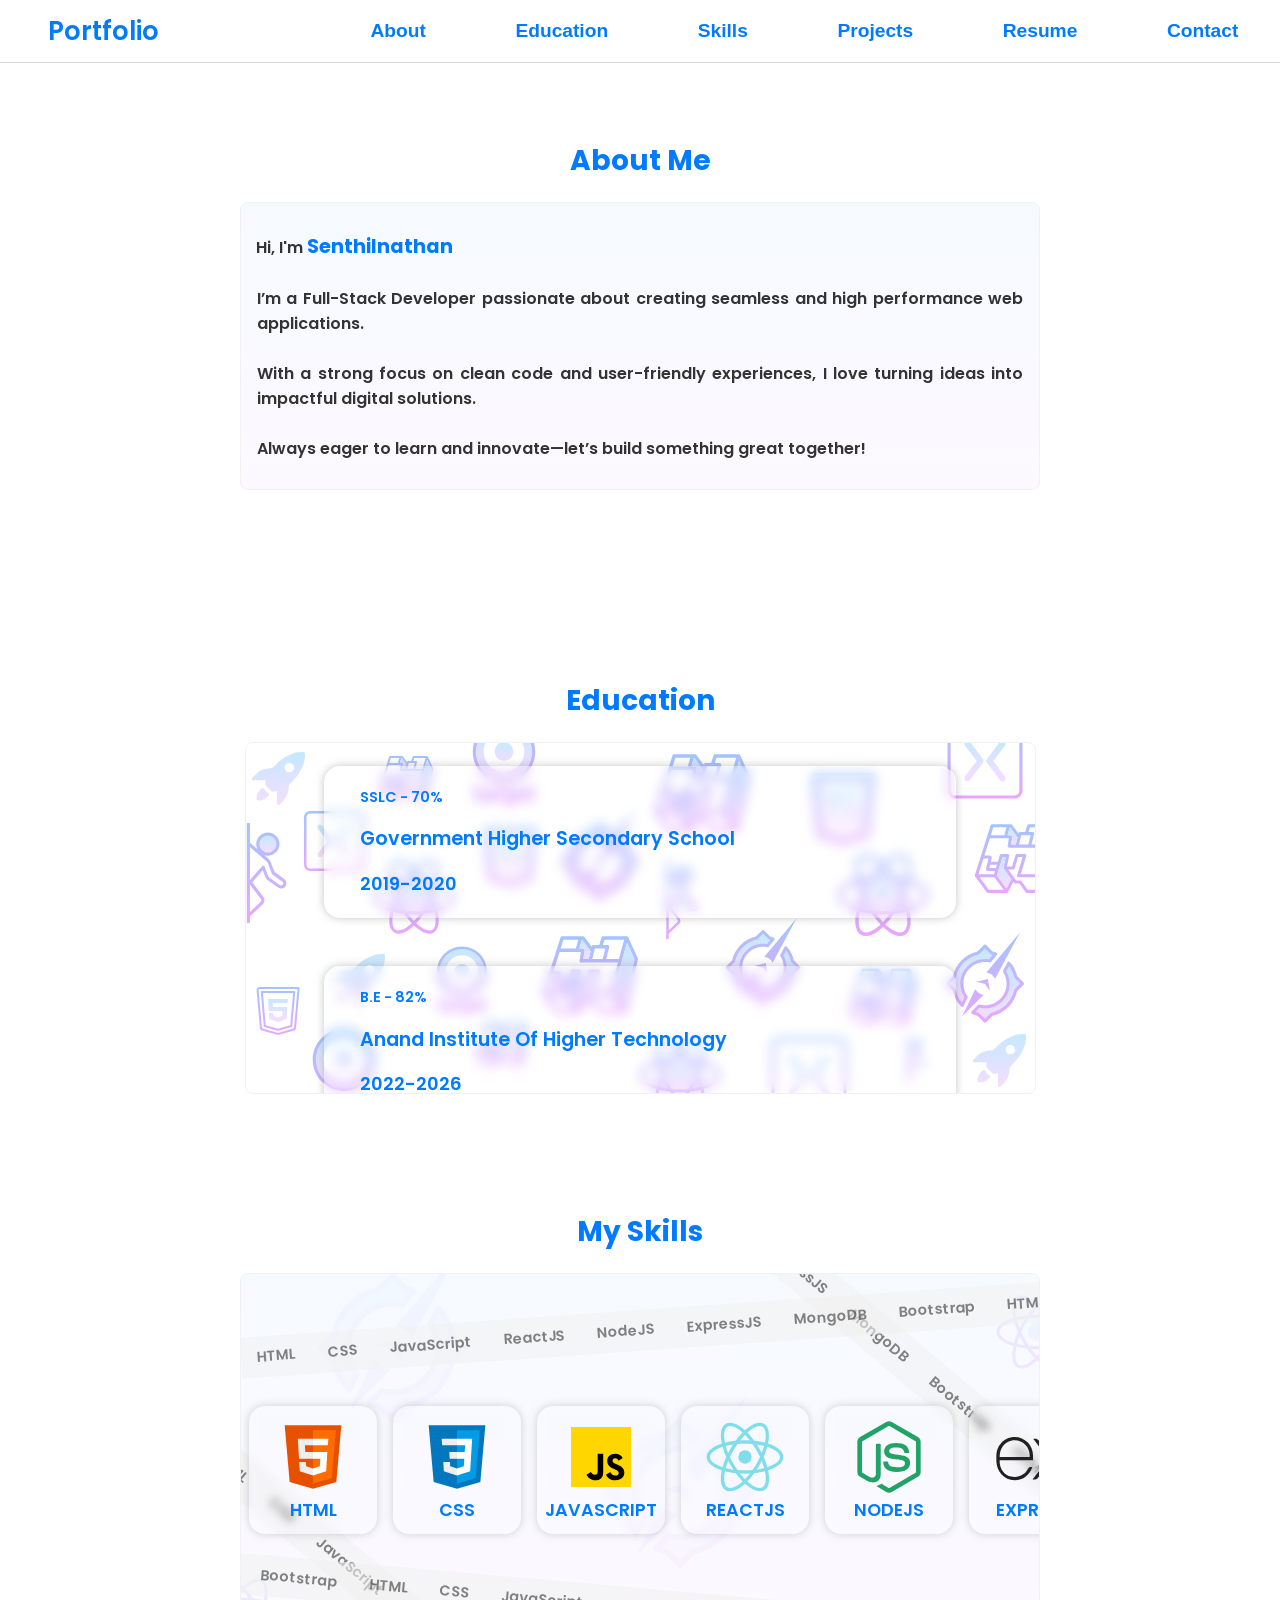
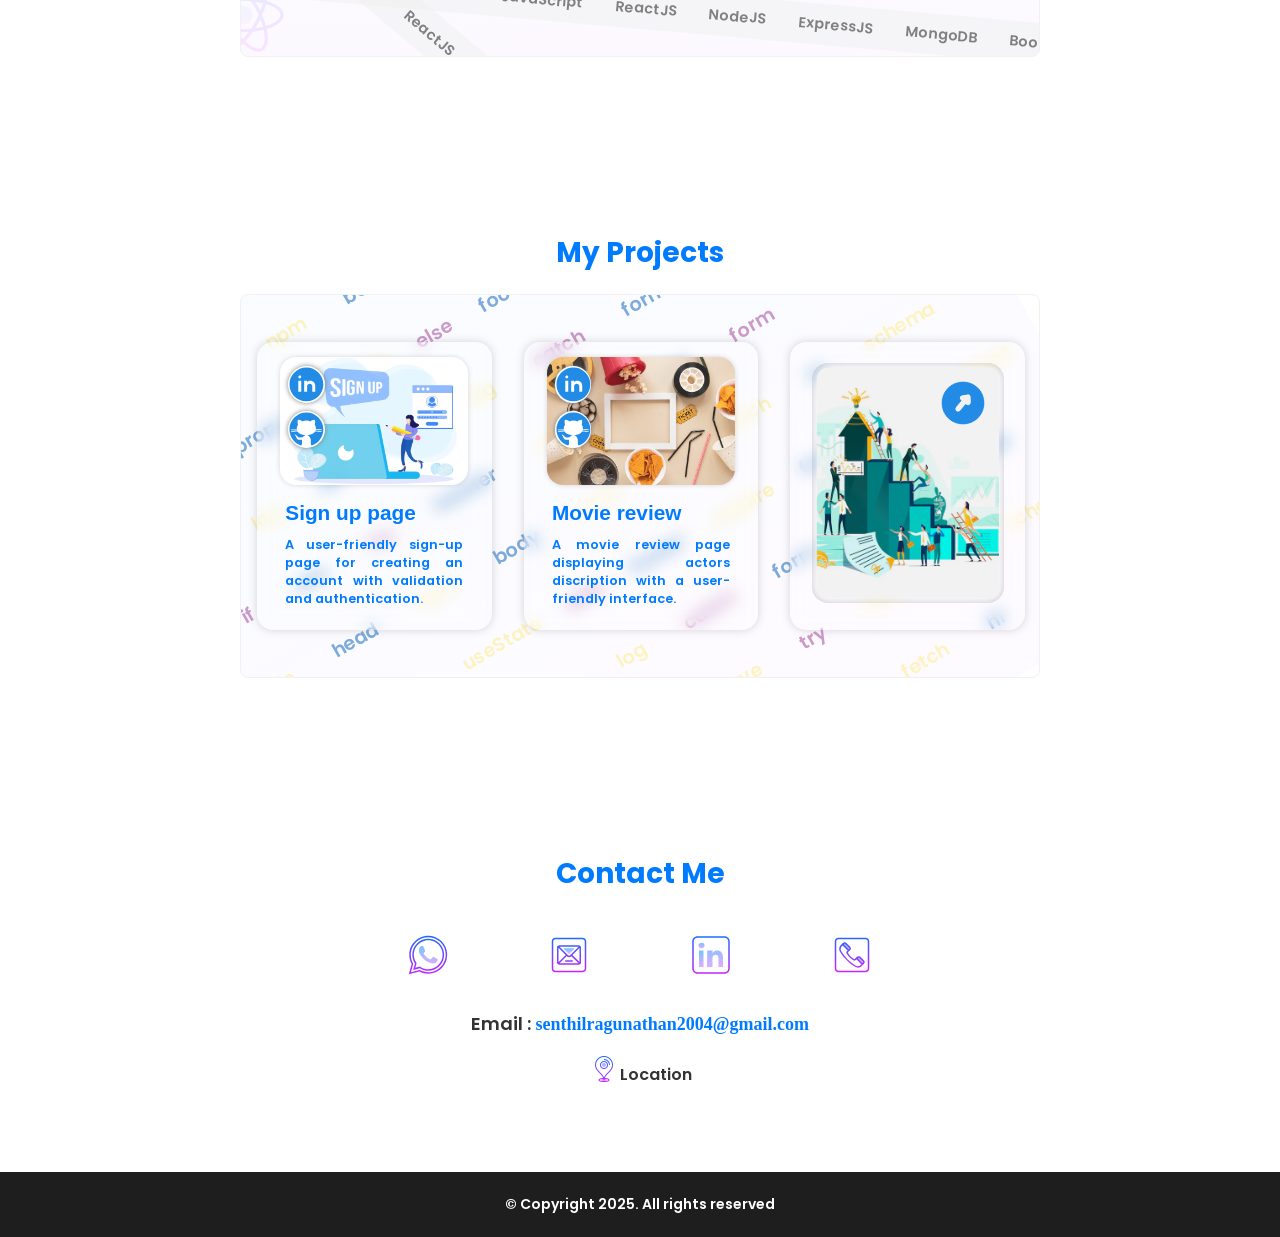
==== commit 32465d4f: "Update index.html" ====
--- a/index.html
+++ b/index.html
@@ -17,6 +17,7 @@
                 <li><a href="#edu">Education</a></li>
                 <li><a href="#skills">Skills</a></li>
                 <li><a href="#projects">Projects</a></li>
+                 <li><a href="resume.html">Resume</a></li>
                 <li><a href="#contact">Contact</a></li>
             </ul>
         </nav>
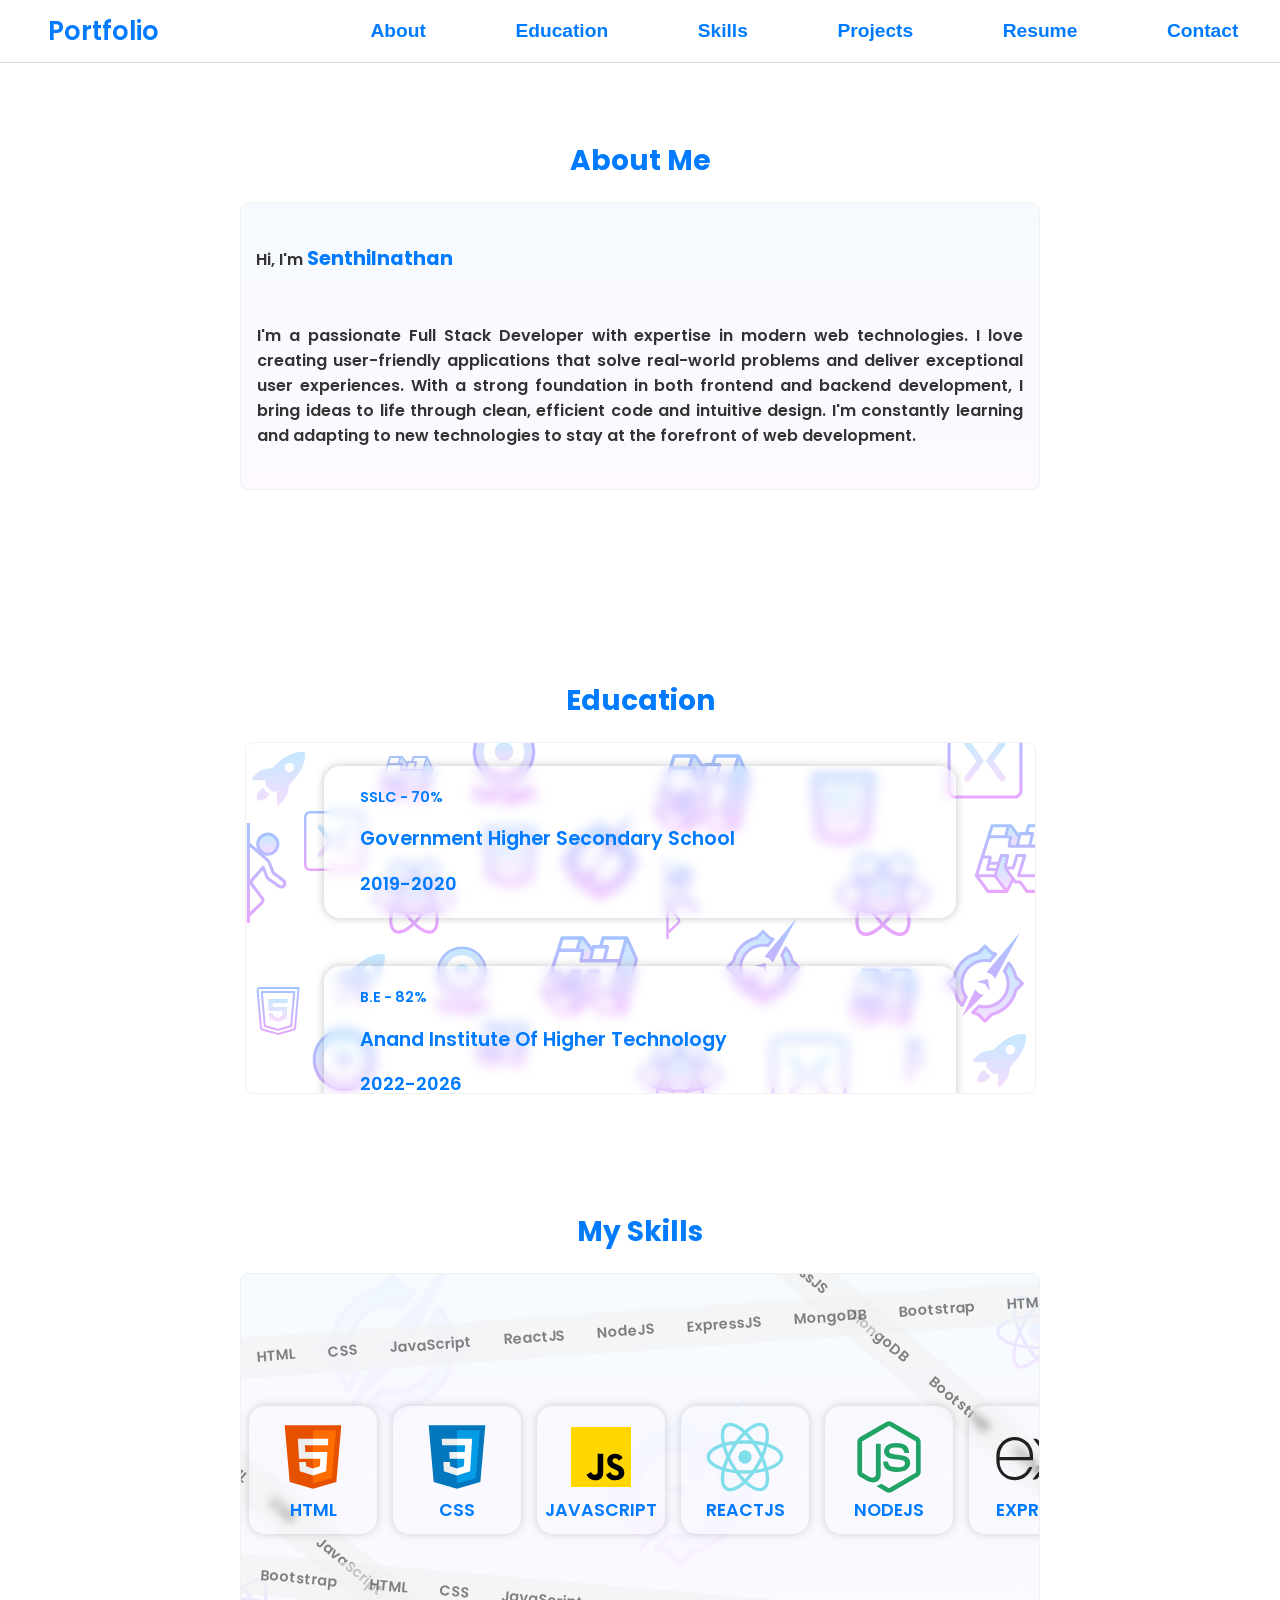
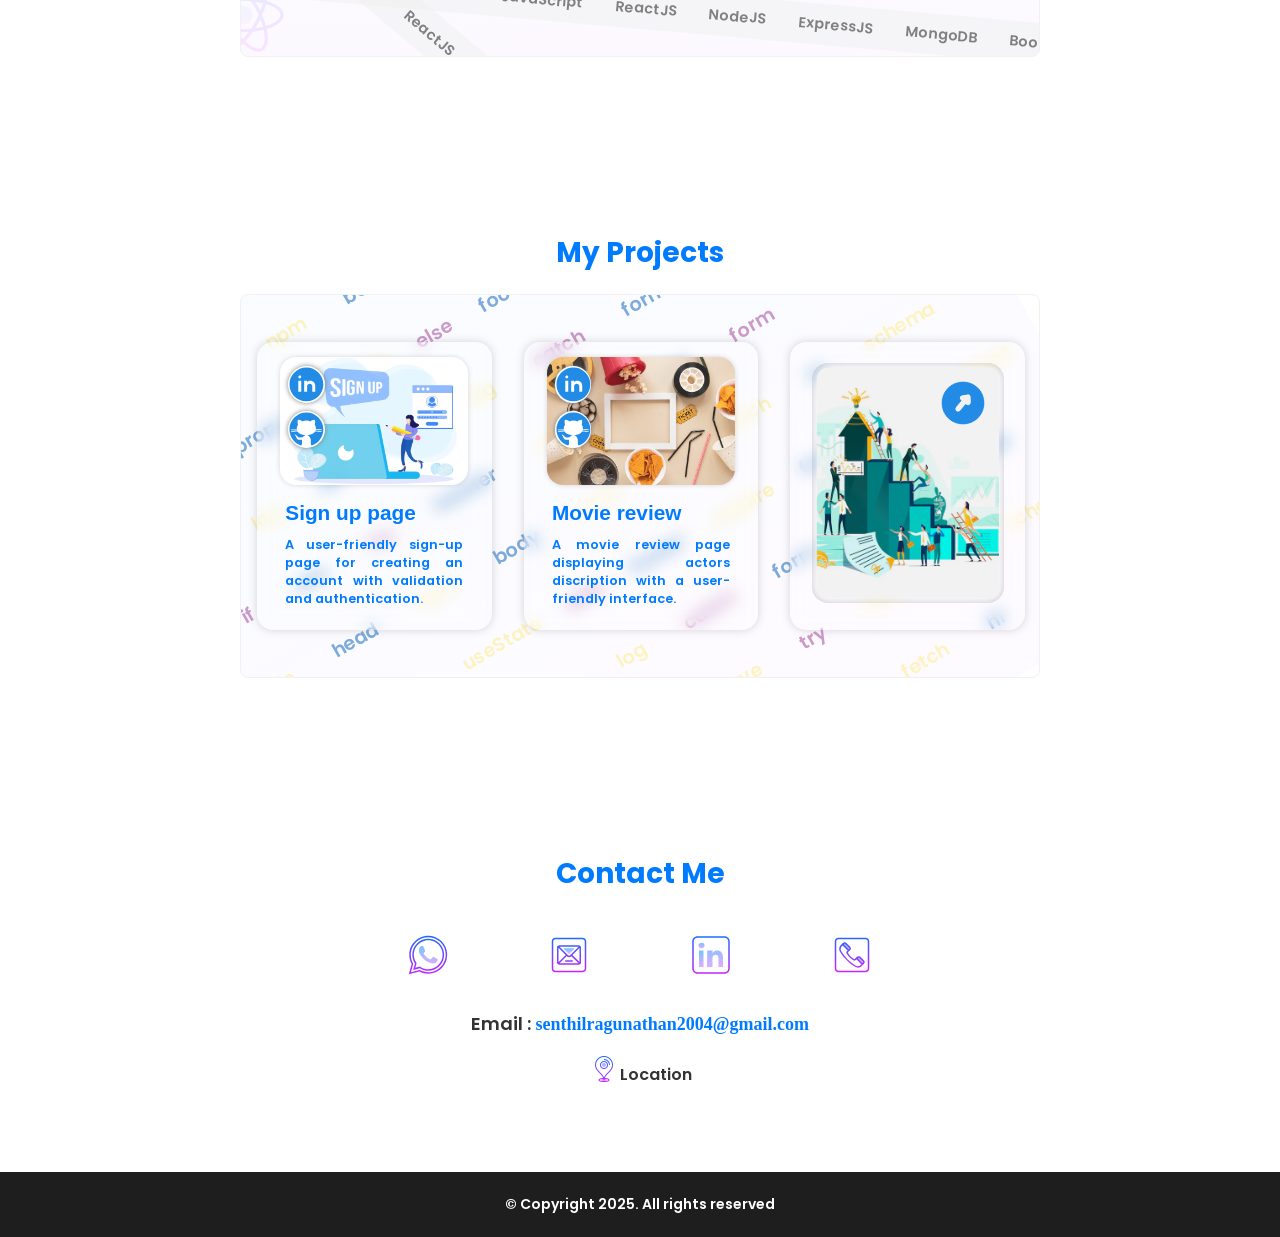
==== commit 9eda2b63: "Update index.html" ====
--- a/index.html
+++ b/index.html
@@ -36,9 +36,8 @@
         <div class="text-container">
 
             <span class="text-block1">Hi, I'm <b class="text-block2">Senthilnathan</b></span>
-            <div class="text-block">I’m a Full-Stack Developer passionate about creating seamless and high performance web applications.</div>
-            <div class="text-block">With a strong focus on clean code and user-friendly experiences, I love turning ideas into impactful digital solutions.</div>
-            <div class="text-block">Always eager to learn and innovate—let’s build something great together!</div>     
+            <div class="text-block">I'm a passionate Full Stack Developer with expertise in modern web technologies. I love creating user-friendly applications that solve real-world problems and deliver exceptional user experiences. With a strong foundation in both frontend and backend development, I bring ideas to life through clean, efficient code and intuitive design. I'm constantly learning and adapting to new technologies to stay at the forefront of web development.</div>
+                
         </div>
     </section>
 
